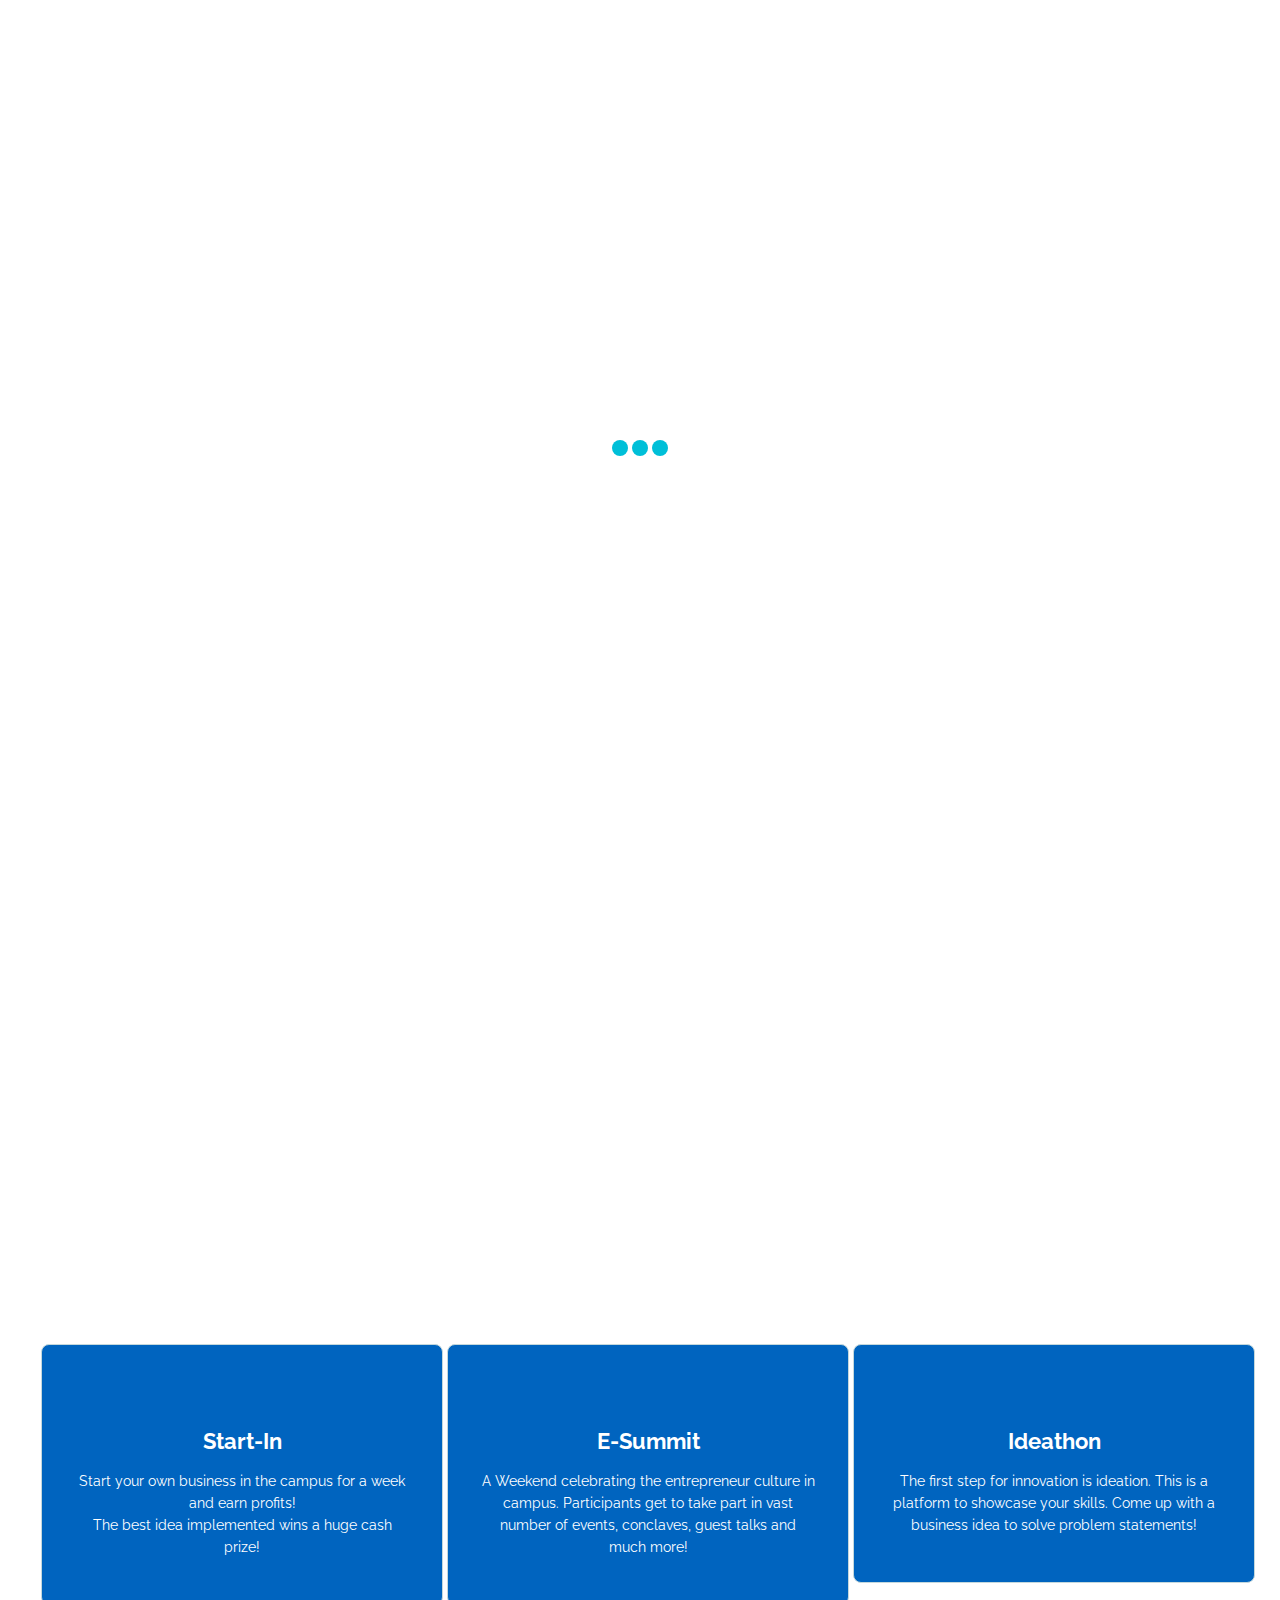
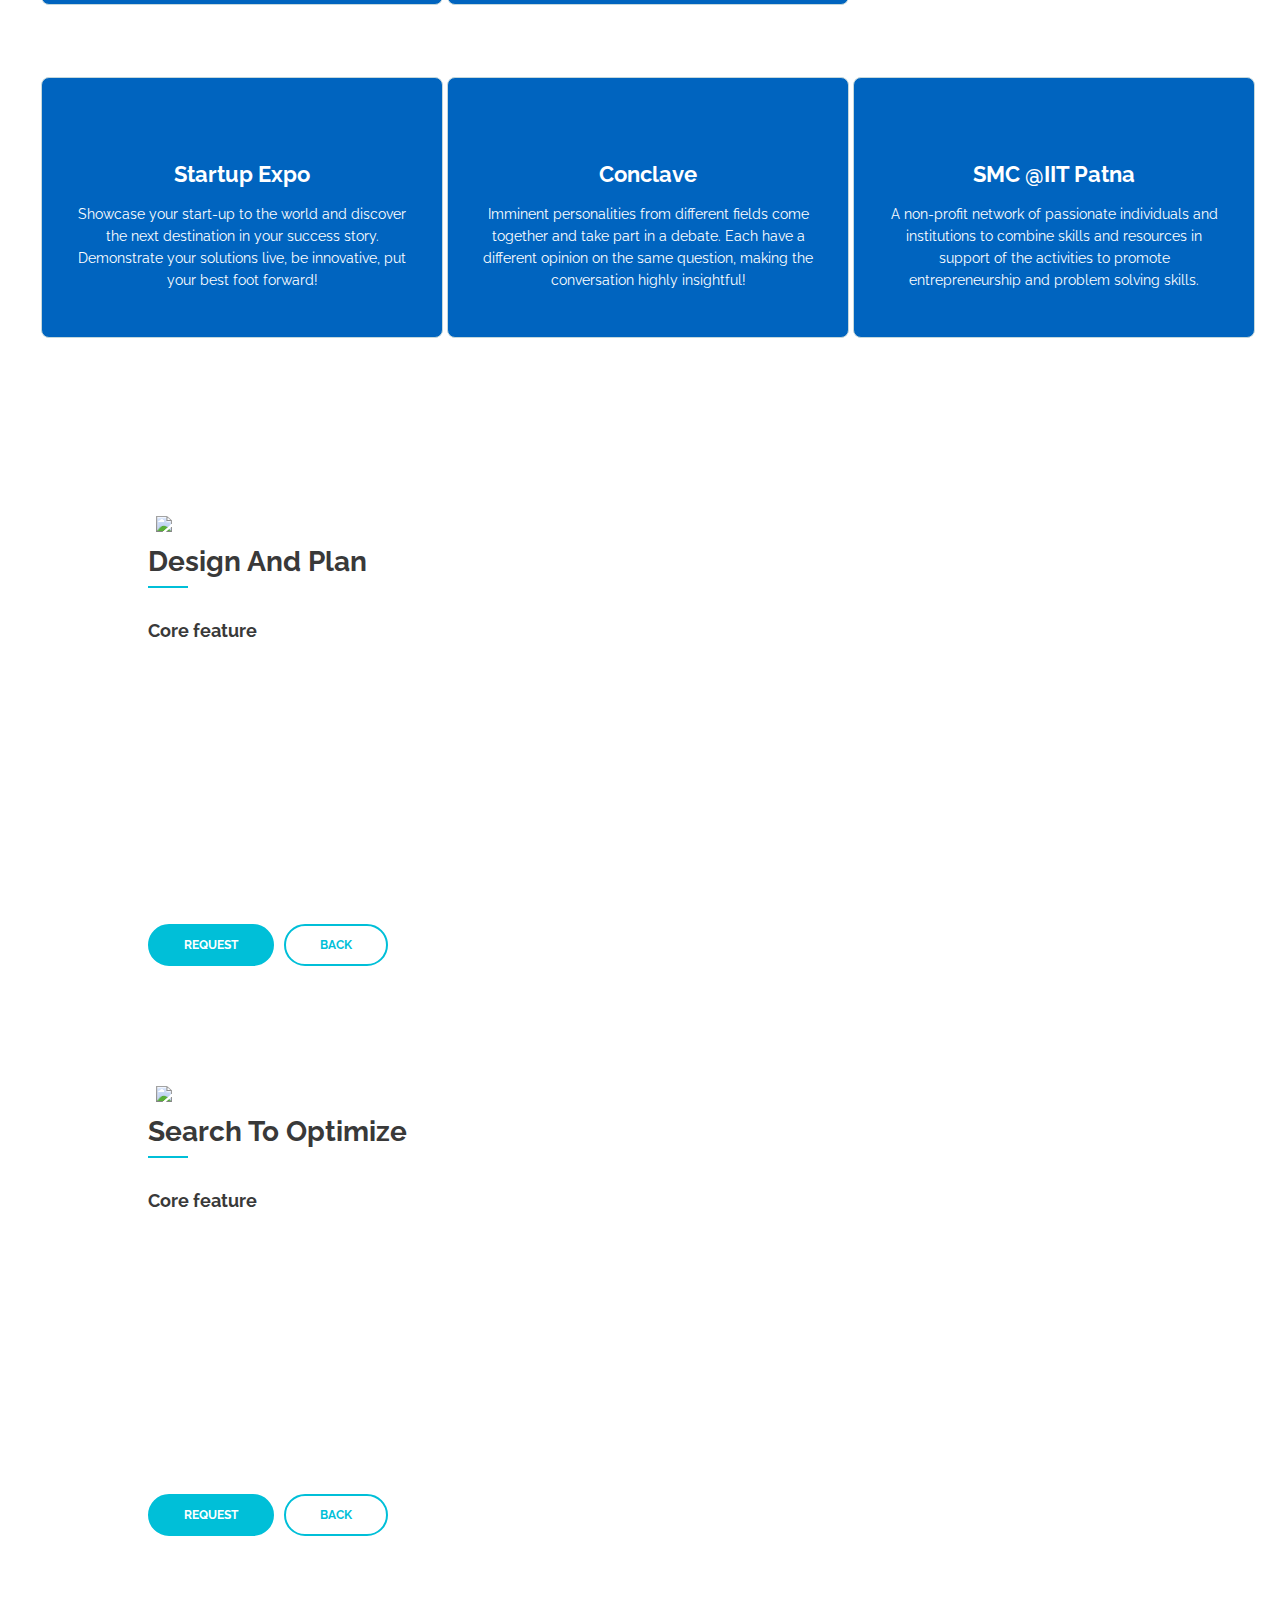
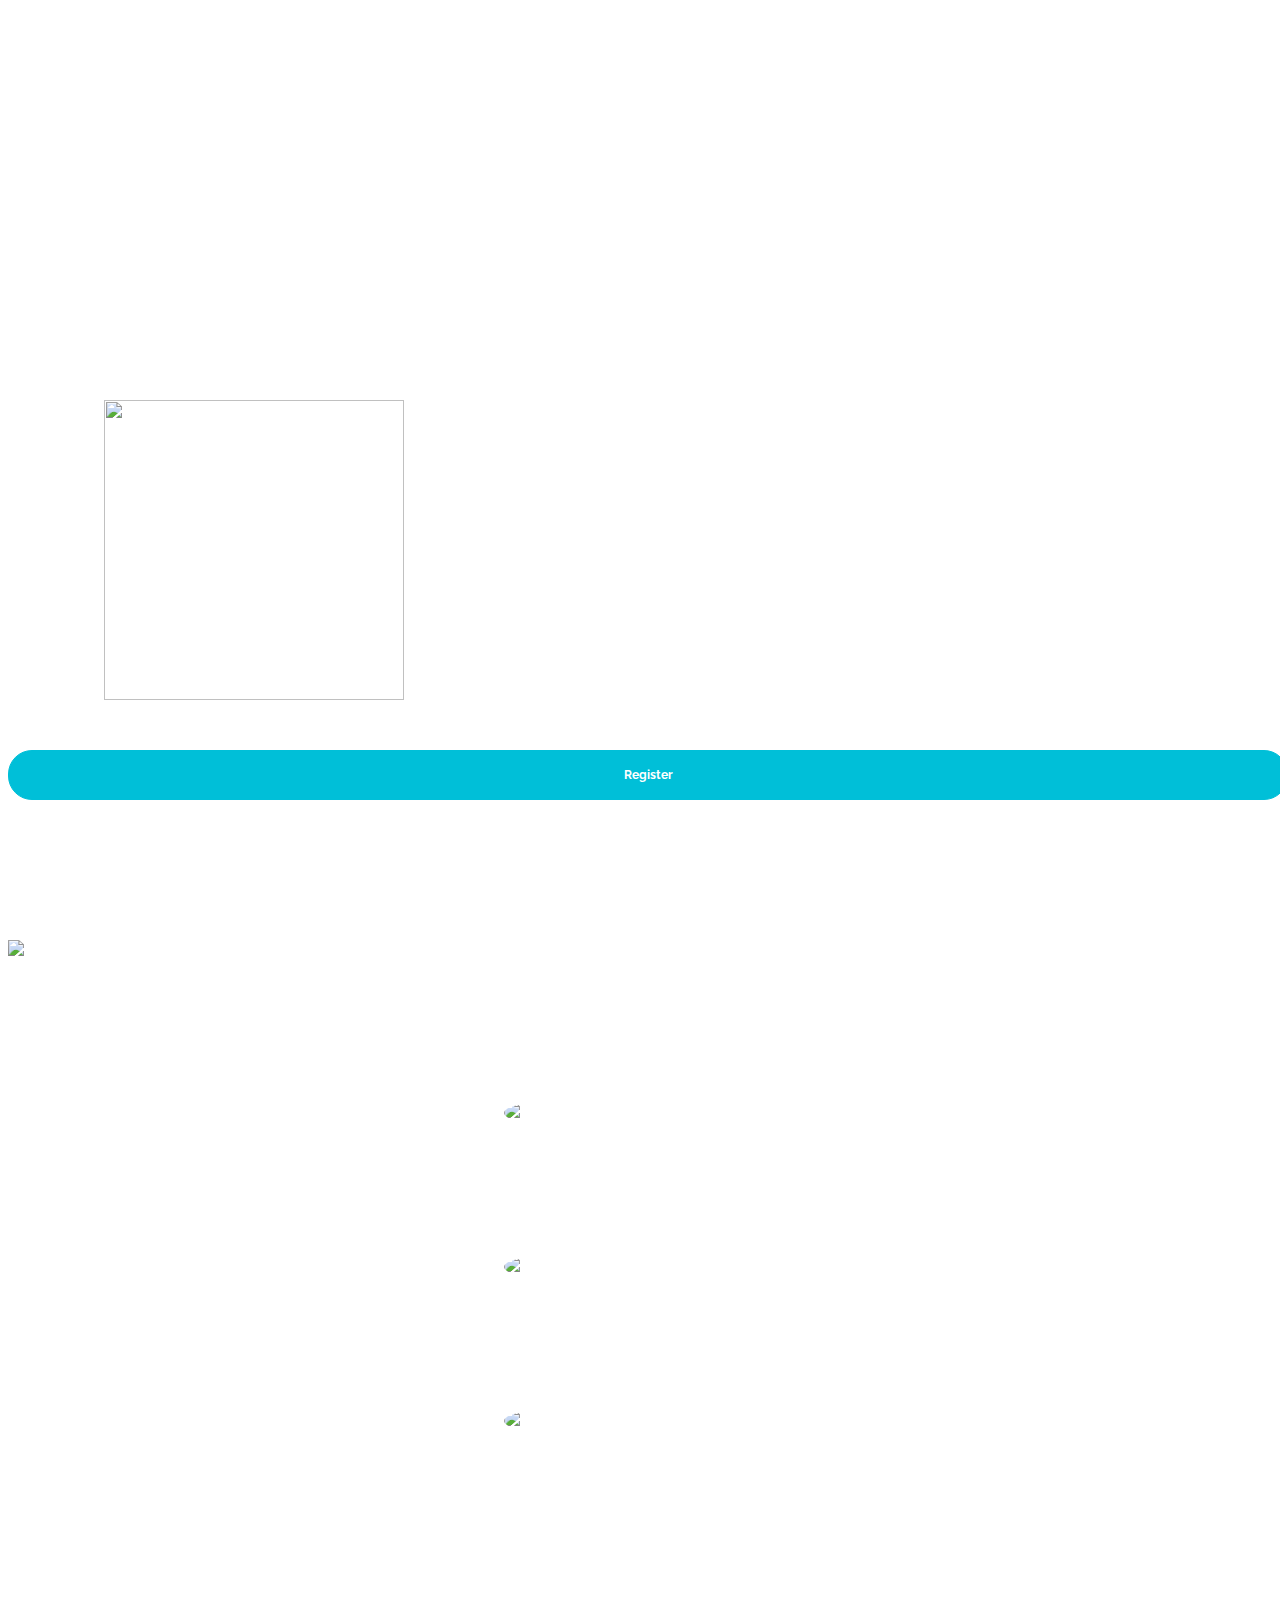
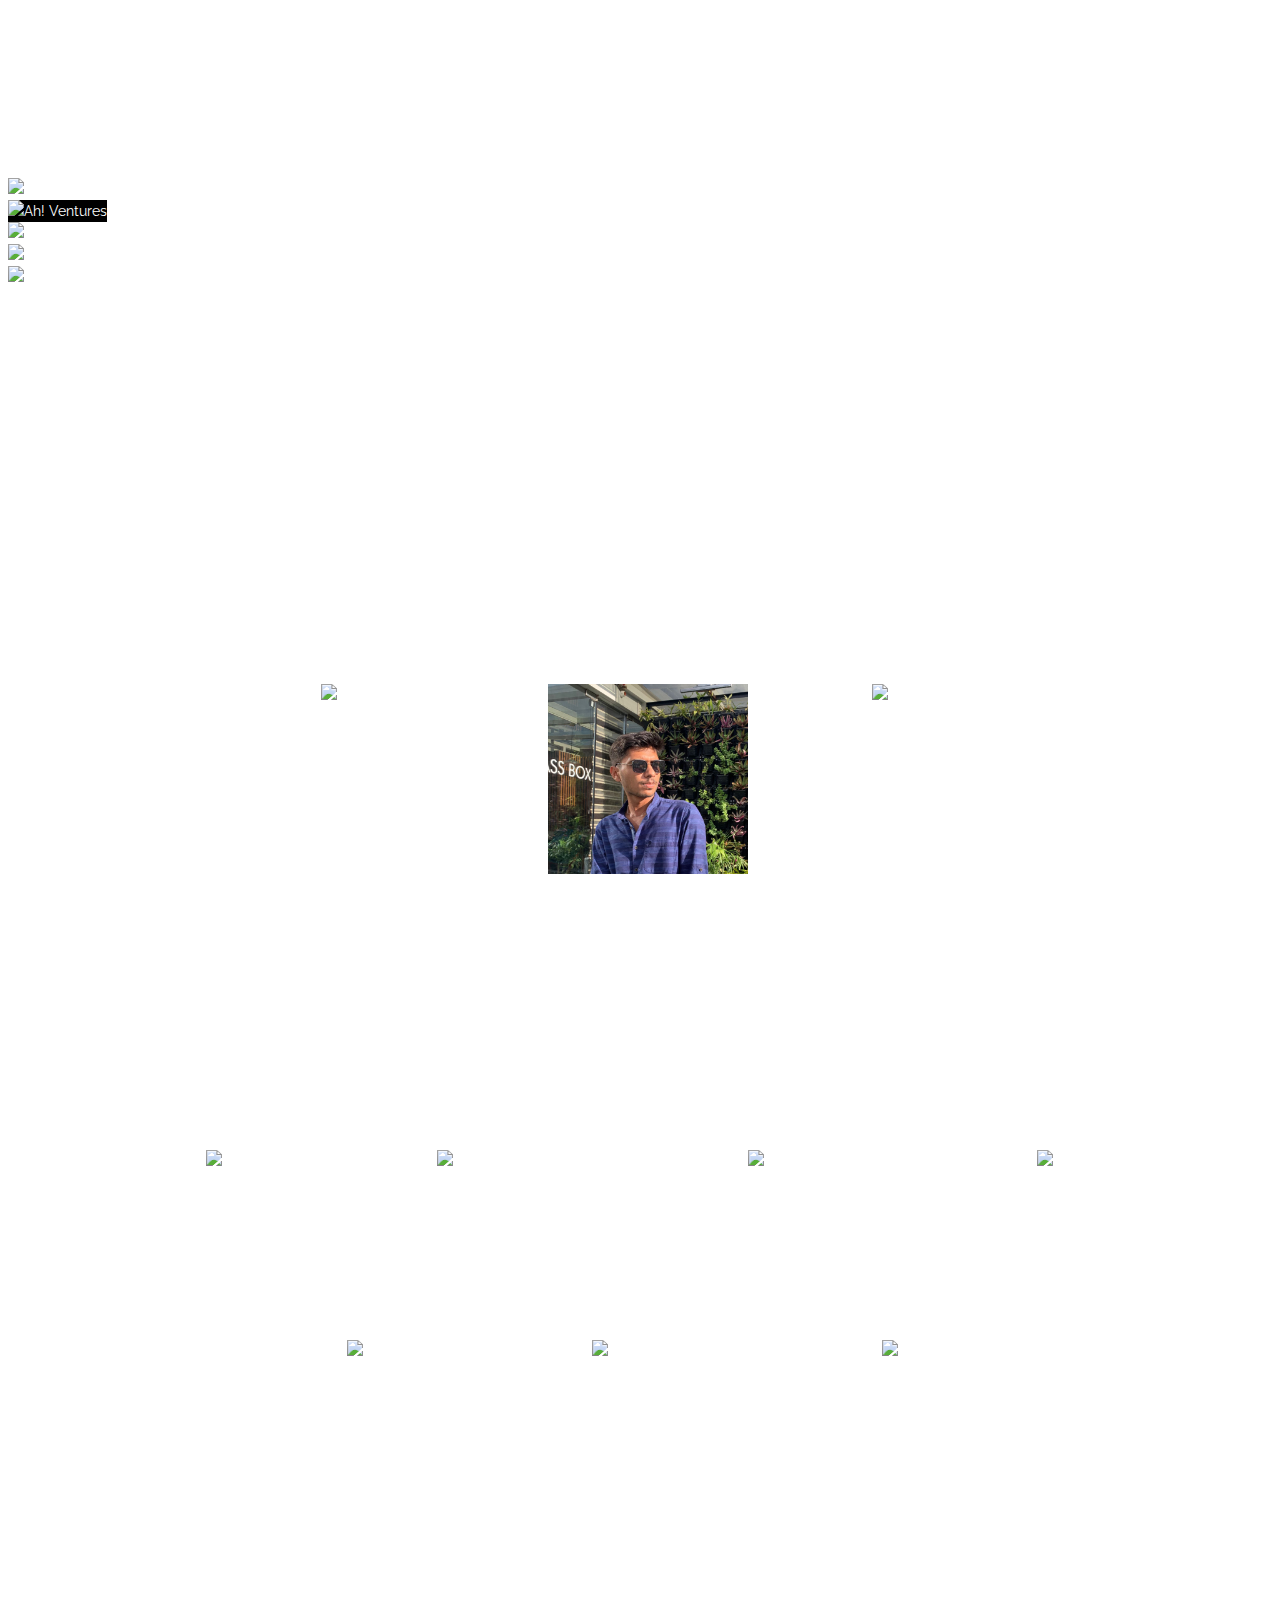
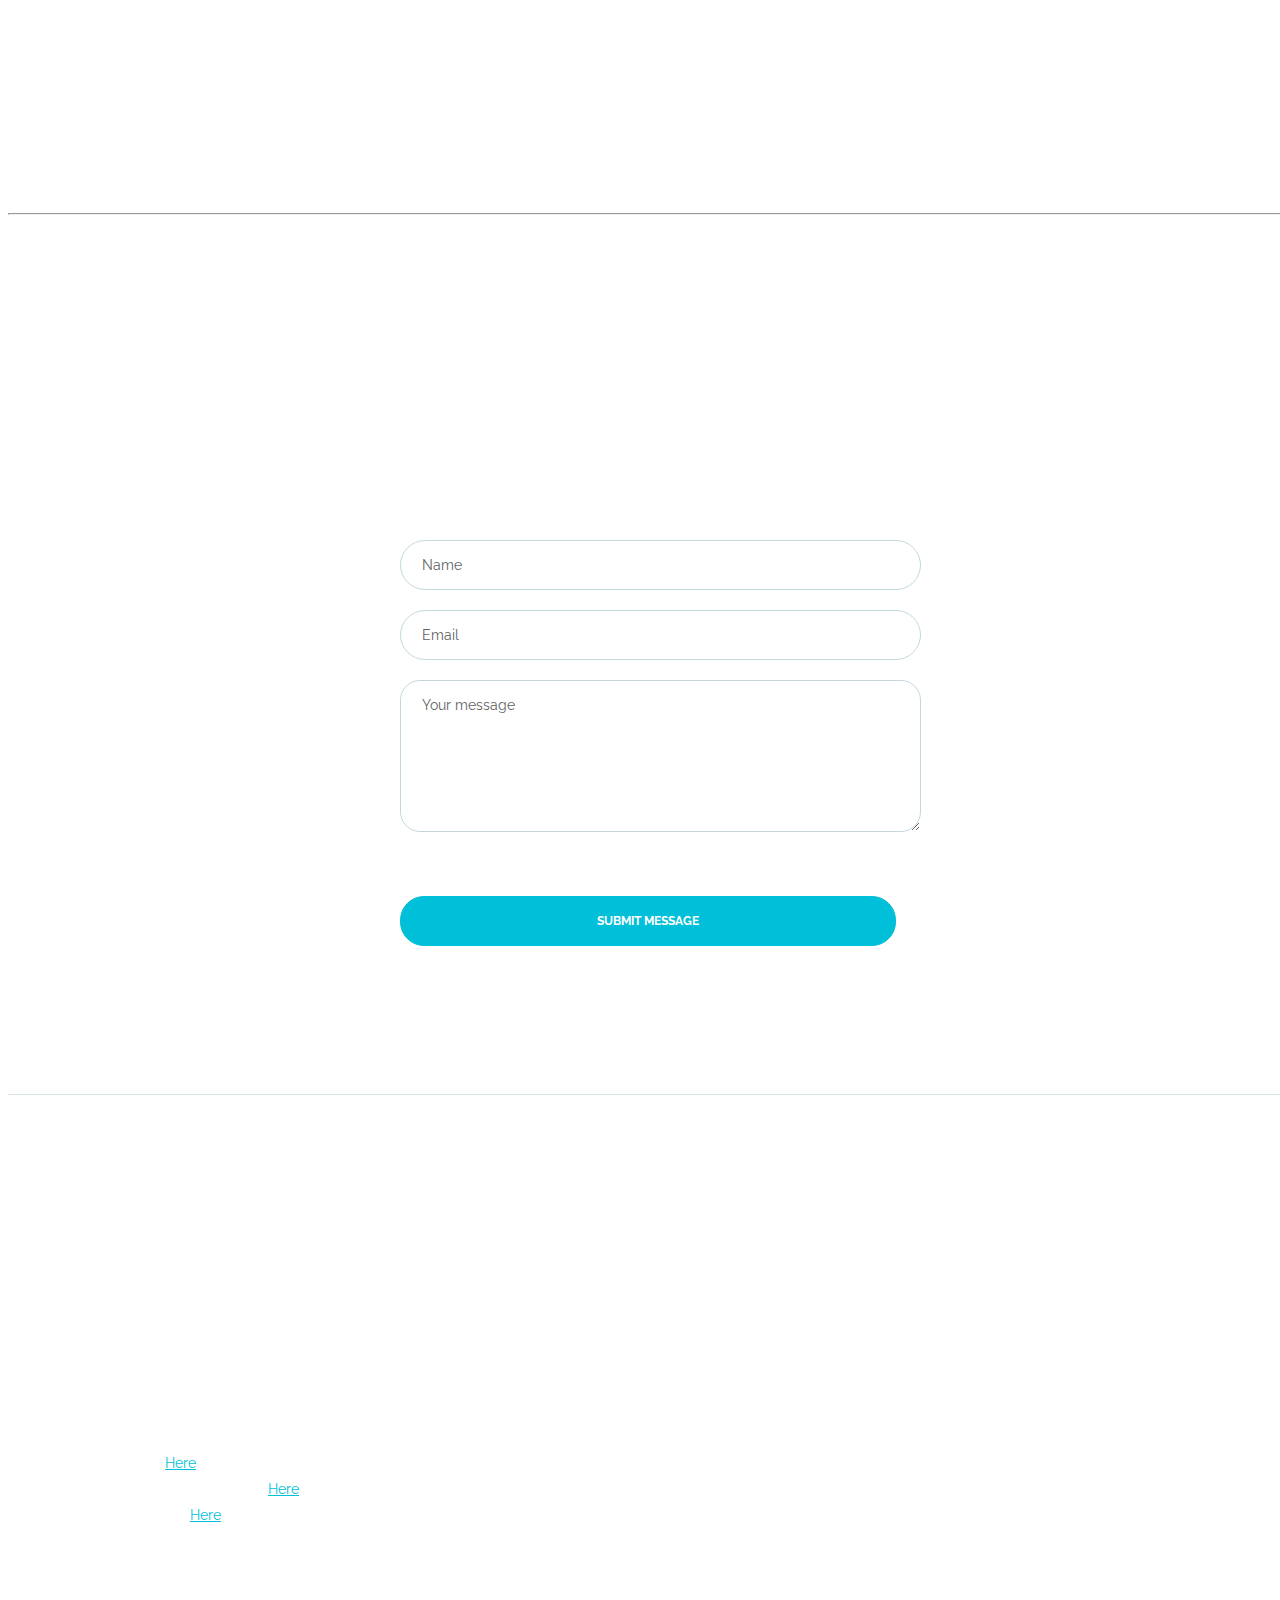
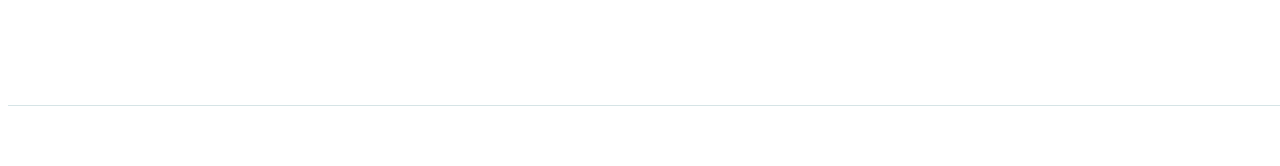
==== index.html @ 507a9446 "updated website" ====
<!DOCTYPE html>
<html lang="en">

    <head>
        <meta charset="utf-8">
        <meta name="viewport" content="width=device-width, initial-scale=1, shrink-to-fit=no">

        <!-- SEO Meta Tags -->
        <meta name="description"
            content="E-Cell organises a variety of events throughout the year to promote entrepreneurial activities in and around the campus. We conduct various lectures and workshops focused at budding entrepreneurs.">
        <meta name="author" content="E-Cell | IIT Patna">

        <!-- OG Meta Tags to improve the way the post looks when you share the page on LinkedIn, Facebook, Google+ -->
        <meta property="og:site_name" content="" />
        <!-- website name -->
        <meta property="og:site" content="" />
        <!-- website link -->
        <meta property="og:title" content="" />
        <!-- title shown in the actual shared post -->
        <meta property="og:description" content="" />
        <!-- description shown in the actual shared post -->
        <meta property="og:image" content="" />
        <!-- image link, make sure it's jpg -->
        <meta property="og:url" content="" />
        <!-- where do you want your post to link to -->
        <meta property="og:type" content="article" />

        <!-- Website Title -->
        <title>E-Cell | IITP</title>

        <!-- Styles -->
        <link href="https://fonts.googleapis.com/css?family=Raleway:400,400i,600,700,700i&amp;subset=latin-ext"
            rel="stylesheet">
        <link href="css/bootstrap.css" rel="stylesheet">
        <link href="css/fontawesome-all.css" rel="stylesheet">
        <link href="css/swiper.css" rel="stylesheet">
        <link href="css/magnific-popup.css" rel="stylesheet">
        <link href="css/styles.css" rel="stylesheet">
        <link href="css/custom.css" rel="stylesheet">

        <!-- Favicon  -->
        <link rel="icon" href="images/e_cell_logo.jpg">
    </head>

    <body data-spy="scroll" data-target=".fixed-top">

        <!-- Preloader -->
        <div class="spinner-wrapper">
            <div class="spinner">
                <div class="bounce1"></div>
                <div class="bounce2"></div>
                <div class="bounce3"></div>
            </div>
        </div>
        <!-- end of preloader -->


        <!-- Navigation -->
        <nav class="navbar navbar-expand-lg navbar-dark navbar-custom fixed-top">
            <!-- Text Logo - Use this if you don't have a graphic logo -->
            <!-- <a class="navbar-brand logo-text page-scroll" href="index.html">E-Cell, IITP</a> -->
            <!-- Image Logo -->
            <a class="navbar-brand logo-image" href="index.html"><img src="images/logo.jpg" alt="alternative"></a>
            <!-- <h3><b>E-Cell</b></h3> -->
            <!-- Mobile Menu Toggle Button -->
            <button class="navbar-toggler" type="button" data-toggle="collapse" data-target="#navbarsExampleDefault"
                aria-controls="navbarsExampleDefault" aria-expanded="false" aria-label="Toggle navigation">
                <span class="navbar-toggler-awesome fas fa-bars" style="font-size:20px"></span>
                <span class="navbar-toggler-awesome fas fa-times"></span>
            </button>
            <!-- end of mobile menu toggle button -->

            <div class="collapse navbar-collapse" id="navbarsExampleDefault">
                <ul class="navbar-nav ml-auto">
                    <li class="nav-item">
                        <a class="nav-link page-scroll" href="#header">Home <span class="sr-only">(current)</span></a>
                    </li>
                    <li class="nav-item">
                        <a class="nav-link page-scroll" href="#services">Our Initiatives</a>
                    </li>
                    <li class="nav-item">
                        <a class="nav-link page-scroll" href="campusambassador.html">CA</a>
                    </li>
                    
                    <li class="nav-item">
                        <a class="nav-link page-scroll" href="esummit.html">E-Summit</a>
                    </li>


                   
                    <li class="nav-item">
                        <a class="nav-link page-scroll" href="#contact">Contact</a>
                    </li>
                </ul>
                <span class="nav-item social-icons">
                    <span class="fa-stack">
                        <a href="https://www.facebook.com/ecelliitp/">
                            <i class="fas fa-circle fa-stack-2x facebook"></i>
                            <i class="fab fa-facebook-f fa-stack-1x"></i>
                        </a>
                    </span>
                    <span class="fa-stack">
                        <a href="https://twitter.com/ecelliitp/">
                            <i class="fas fa-circle fa-stack-2x twitter"></i>
                            <i class="fab fa-twitter fa-stack-1x"></i>
                        </a>
                    </span>
                    <span class="fa-stack">
                        <a href="https://www.instagram.com/ecell_iitpatna/">
                            <i class="fas fa-circle fa-stack-2x"></i>
                            <i class="fab fa-instagram fa-stack-1x"></i>
                        </a>
                    </span>
                </span>
            </div>
        </nav>
        <!-- end of navbar -->
        <!-- end of navigation -->


        <!-- Header -->
        <header id="header" class="header">
            <div class="header-content">
                <div class="container">
                    <div class="row">
                        <div class="col-lg-6">
                            <div class="text-container">
                                <h1><span class="turquoise">Building</span> <br />Future Leaders<br/>and Innovators</h1>
                                <p>We believe in the power of innovation to solve problems and create new opportunities.</p>
                               
                            </div>
                            <!-- end of text-container -->
                        </div>
                        <!-- end of col -->
                        <div class="col-lg-6">
                            <div class="image-container">
                                <img class="img-fluid" src="images/Group 66.png" alt="alternative">
                            </div>
                            <!-- end of image-container -->
                        </div>
                        <!-- end of col -->
                    </div>
                    <!-- end of row -->
                </div>
                <!-- end of container -->
            </div>
            <!-- end of header-content -->
        </header>
        <!-- end of header -->
        <!-- end of header -->

        <br />
        <!-- Customers -->
        <div class="slider-1">
            <div class="container">
                <div class="row">
                    <div class="col-lg-12">
                        <h2>About</h2>

                        <!-- Image Slider -->
                        <div class="slider-container">
                            <b>"Instead of freaking about the constraints, embrace them. Let them guide you. Constraints
                                drive innovation and force focus."</b>
                            <br /> Inspired by these words, we at IIT Patna took an initiative to create the creators
                            through our cell.
                            <br /> E-Cell organises a variety of events throughout the year to promote entrepreneurial
                            activities in and around the campus. E-Cell conducts various lectures and workshops focused
                            at budding entrepreneurs.
                            <!-- end of swiper container -->
                        </div>
                        <!-- end of slider-container -->
                        <!-- end of image slider -->

                    </div>
                    <!-- end of col -->
                </div>
                <!-- end of row -->
            </div>
            <!-- end of container -->
        </div>
        <!-- end of slider-1 -->
        <!-- end of customers -->


        <!-- Services -->
        <div id="services" class="cards-1">
            <div class="container">
                <div class="row">
                    <div class="col-lg-12">
                        <h2>Our Initiatives</h2>
                        <p></p>
                    </div>
                    <!-- end of col -->
                </div>
                <!-- end of row -->
                <div class="row">
                    

                        <!-- Card -->
                        <div class="card">

                            <h4 class="card-title">Start-In</h4>
                            <p>Start your own business in the campus for a week and earn profits! <br /> The best idea
                                implemented wins a huge cash prize!</p>

                        </div>
                        <!-- end of card -->

                        <!-- Card -->
                       
                            <div class="card">

                                <h4 class="card-title">E-Summit</h4>
                                <p>A Weekend celebrating the entrepreneur culture in campus. Participants get to take
                                    part
                                    in vast number of events, conclaves, guest talks and much more!</p>

                            </div>
                       

                        <!-- end of card -->

                        <!-- Card -->
                        <div class="card">

                            <h4 class="card-title">Ideathon</h4>
                            <p>The first step for innovation is ideation. This is a platform to showcase your skills.
                                Come up with a business idea to solve problem statements!</p>

                        </div>

                        <!-- end of card -->

                    
                    <!-- end of col -->
                   

                        <!-- Card -->
                        <div class="card">

                            <h4 class="card-title">Startup Expo</h4>
                            <p>Showcase your start-up to the world and discover the next destination in your success
                                story. Demonstrate your solutions live, be innovative, put your best foot forward!</p>

                        </div>
                        <!-- end of card -->

                        <!-- Card -->
                        <div class="card">

                            <h4 class="card-title">Conclave</h4>
                            <p>Imminent personalities from different fields come together and take part in a debate.
                                Each have a different opinion on the same question, making the conversation highly
                                insightful!</p>

                        </div>
                        <!-- end of card -->

                        <!-- Card -->
                        <div class="card">

                            <h4 class="card-title">SMC @IIT Patna</h4>
                            <p>A non-profit network of passionate individuals and institutions to combine skills and
                                resources in support of the activities to promote entrepreneurship and problem solving
                                skills.</p>

                        </div>

                        <!-- end of card -->

                    
                </div>
                <!-- end of row -->
            </div>
            <!-- end of container -->
        </div>
        <!-- end of cards-1 -->
        <!-- end of services -->


        <!-- Details 1 -->
        <!-- <div class="basic-1">
            <div class="container">
                <div class="row">
                    <div class="col-lg-6">
                        <div class="text-container">
                            <h2>Do the impossible!</h2>
                            <p>Entrepreneurship cell, IIT Patna is the organisation run by students and has been
                                established with the objective of creating, manifesting, and guiding the entrepreneurial
                                spirit in the student community and to encourage them to
                                be successful entrepreneurs.</p>
                          
                        </div>
                        
                    </div>
                    
                    <div class="col-lg-6">
                        <div class="image-container">
                            <img class="img-fluid" src="images/details-1-office-worker.svg" alt="alternative">
                        </div>
                       
                    </div>
                    
                </div>
               
            </div>
           
        </div> -->
        <!-- end of basic-1 -->
        <!-- end of details 1 -->


        <!-- Details 2 -->
        <!-- <div class="basic-2">
            <div class="container">
                <div class="row">
                    <div class="col-lg-6">
                        <div class="image-container">
                            <img class="img-fluid" src="images/details-2-office-team-work.svg" alt="alternative">
                        </div>
                        
                    </div>
                   
                    <div class="col-lg-6">
                        <div class="text-container">
                            <h2>Work flow in E-Cell</h2>
                            <ul class="list-unstyled li-space-lg">
                                <li class="media">
                                    <i class="fas fa-check"></i>
                                    <div class="media-body">We shall strive to educate ourselves about the nuances
                                        involved in entrepreneurship and business in order to prepare ourselves for
                                        undertaking the journey from the genesis of an idea to its successful business
                                        implementation.</div>
                                </li>
                                <li class="media">
                                    <i class="fas fa-check"></i>
                                    <div class="media-body">We shall work to create an environment that would allow us
                                        to learn from each other and from the experiences of people who have undertaken
                                        this journey in the past.</div>
                                </li>
                                <li class="media">
                                    <i class="fas fa-check"></i>
                                    <div class="media-body">To the end we conduct several events and workshops both for
                                        students of and beyond our college for the purpose of cultivating entrepreneur
                                        spirit.</div>
                                </li>
                            </ul>
                            
                        </div>
                       
                    </div>
                   
                </div>
                
            </div>
            
        </div> -->
        <!-- end of basic-2 -->
        <!-- end of details 2 -->

        <!-- Details Lightboxes -->
        <!-- Details Lightbox 1 -->
        <div id="details-lightbox-1" class="lightbox-basic zoom-anim-dialog mfp-hide">
            <div class="container">
                <div class="row">
                    <button title="Close (Esc)" type="button" class="mfp-close x-button">×</button>
                    <div class="col-lg-8">
                        <div class="image-container">
                            <img class="img-fluid" src="images/details-lightbox-1.svg" alt="alternative">
                        </div>
                        <!-- end of image-container -->
                    </div>
                    <!-- end of col -->
                    <div class="col-lg-4">
                        <h3>Design And Plan</h3>
                        <hr>
                        <h5>Core feature</h5>
                        <p>The emailing module basically will speed up your email marketing operations while offering
                            more subscriber control.</p>
                        <p>Do you need to build lists for your email campaigns? It just got easier with E-Cell, IITP.
                        </p>
                        <ul class="list-unstyled li-space-lg">
                            <li class="media">
                                <i class="fas fa-check"></i>
                                <div class="media-body">List building framework</div>
                            </li>
                            <li class="media">
                                <i class="fas fa-check"></i>
                                <div class="media-body">Easy database browsing</div>
                            </li>
                            <li class="media">
                                <i class="fas fa-check"></i>
                                <div class="media-body">User administration</div>
                            </li>
                            <li class="media">
                                <i class="fas fa-check"></i>
                                <div class="media-body">Automate user signup</div>
                            </li>
                            <li class="media">
                                <i class="fas fa-check"></i>
                                <div class="media-body">Quick formatting tools</div>
                            </li>
                            <li class="media">
                                <i class="fas fa-check"></i>
                                <div class="media-body">Fast email checking</div>
                            </li>
                        </ul>
                        <a class="btn-solid-reg mfp-close page-scroll" href="#request">REQUEST</a> <a
                            class="btn-outline-reg mfp-close as-button" href="#screenshots">BACK</a>
                    </div>
                    <!-- end of col -->
                </div>
                <!-- end of row -->
            </div>
            <!-- end of container -->
        </div>
        <!-- end of lightbox-basic -->
        <!-- end of details lightbox 1 -->

        <!-- Details Lightbox 2 -->
        <div id="details-lightbox-2" class="lightbox-basic zoom-anim-dialog mfp-hide">
            <div class="container">
                <div class="row">
                    <button title="Close (Esc)" type="button" class="mfp-close x-button">×</button>
                    <div class="col-lg-8">
                        <div class="image-container">
                            <img class="img-fluid" src="images/details-lightbox-2.svg" alt="alternative">
                        </div>
                        <!-- end of image-container -->
                    </div>
                    <!-- end of col -->
                    <div class="col-lg-4">
                        <h3>Search To Optimize</h3>
                        <hr>
                        <h5>Core feature</h5>
                        <p>The emailing module basically will speed up your email marketing operations while offering
                            more subscriber control.</p>
                        <p>Do you need to build lists for your email campaigns? It just got easier with E-Cell, IITP.
                        </p>
                        <ul class="list-unstyled li-space-lg">
                            <li class="media">
                                <i class="fas fa-check"></i>
                                <div class="media-body">List building framework</div>
                            </li>
                            <li class="media">
                                <i class="fas fa-check"></i>
                                <div class="media-body">Easy database browsing</div>
                            </li>
                            <li class="media">
                                <i class="fas fa-check"></i>
                                <div class="media-body">User administration</div>
                            </li>
                            <li class="media">
                                <i class="fas fa-check"></i>
                                <div class="media-body">Automate user signup</div>
                            </li>
                            <li class="media">
                                <i class="fas fa-check"></i>
                                <div class="media-body">Quick formatting tools</div>
                            </li>
                            <li class="media">
                                <i class="fas fa-check"></i>
                                <div class="media-body">Fast email checking</div>
                            </li>
                        </ul>
                        <a class="btn-solid-reg mfp-close page-scroll" href="#request">REQUEST</a> <a
                            class="btn-outline-reg mfp-close as-button" href="#screenshots">BACK</a>
                    </div>
                    <!-- end of col -->
                </div>
                <!-- end of row -->
            </div>
            <!-- end of container -->
        </div>
        <!-- end of lightbox-basic -->
        <!-- end of details lightbox 2 -->
        <!-- end of details lightboxes -->


        <!-- Pricing -->


        <!-- Request -->
        <div id="request" class="form-1">
            <div class="container">
                <div class="row">
                    <div class="col-lg-8">
                        <div class="text-container">
                            <h2>Campus Ambassador Program</h2>
                            <p>The Campus ambassadors will be the face of the E-Cell, IIT Patna. As an ambassador, you would be the representative of this cell in your college. Campus Ambassador Program is a chance to get involved in various events of E-cell taking place at IIT Patna.</p>
                            <ul class="list">
                                <li>Internship Opportunity</li>
                                <li>Organise event</li>
                                <li>Connect with the World</li>
                                <li>Certificate of Appreciation</li>
                            </ul>
                        </div>
                        <!-- end of text-container -->
                    </div>
                    <!-- end of col -->
                    <div class="col-lg-4">
                        <div class="text-container">
                            <img src="images/Saly-26.png" height="300px" width="300px">
                        </div>
                        <!-- end of text-container -->
                    </div>
                    <!-- end of row -->
                </div>
                <br><br>
                <div class="col-lg-4">
                    
                    <!-- Request Form -->
                    <div class="form-container">
                        <div class="form-group">
                            <a href="campusambassador.html"><button class="form-control-submit-button">Register</button></a>
                        </div>
                        <div class="form-message">
                            <div id="rmsgSubmit" class="h3 text-center hidden"></div>
                        </div>

                        <!-- end of form-container -->
                        <!-- end of request form -->

                    </div>
                    <!-- end of col -->
                </div>
                <!-- end of container -->
            </div>
            <!-- end of form-1 -->
            <!-- end of request -->


            
            <!-- Testimonials -->
            <div class="slider-2">
                <div class="container">
                    <div class="row">
                        <div class="col-lg-6">
                            <div class="image-container">
                                <img class="img-fluid" src="images/testimonials-2-men-talking.svg" alt="alternative">
                            </div>
                            <!-- end of image-container -->
                        </div>
                        <!-- end of col -->
                        <div class="col-lg-6">
                            <h2>Series of Talks</h2>

                            <!-- Card Slider -->
                            <div class="slider-container">
                                <div class="swiper-container card-slider">
                                    <div class="swiper-wrapper">

                                        <!-- Slide -->
                                        <div class="swiper-slide">
                                            <div class="card">
                                                <img class="card-image" src="images/new/1.jpg" alt="alternative">
                                                <div class="card-body">
                                                    <p class="testimonial-text"> The Entrepreneur 101 series covering
                                                        details about the scope of data science in the industry and its
                                                        application in data-driven corporations. The attendees had an
                                                        insightful experience regarding the same.
                                                        We thank OmDeshmukh sir for such an engaging talk.
                                                    </p>
                                                    <p class="testimonial-author">Talk by Om Deshmukh - Founder of
                                                        TildeHat</p>
                                                </div>
                                            </div>
                                        </div>
                                        <!-- end of swiper-slide -->
                                        <!-- end of slide -->

                                        <!-- Slide -->
                                        <div class="swiper-slide">
                                            <div class="card">
                                                <img class="card-image" src="images/new/3.jpg" alt="alternative">
                                                <div class="card-body">
                                                    <p class="testimonial-text">Stock Market is not at all equivalent to
                                                        gambling and that the risks can be greatly minimized if one has
                                                        a proper understanding of the market. Using real-time data, he
                                                        demonstrated how to analyze, understand
                                                        various trends, traps, and opportunities in the market along
                                                        with the potential threats involved like false tips, frauds in
                                                        stock market.
                                                    </p>
                                                    <p class="testimonial-author">Talk by Hardeep Malik - Founder of
                                                        OmniBulls</p>
                                                </div>
                                            </div>
                                        </div>
                                        <!-- end of swiper-slide -->
                                        <!-- end of slide -->

                                        <!-- Slide -->
                                        <div class="swiper-slide">
                                            <div class="card">
                                                <img class="card-image" src="images/new/4.jpg" alt="alternative">
                                                <div class="card-body">
                                                    <p class="testimonial-text">"How to pitch and how can a Startup
                                                        succeed". It was extremely knowledgeable also interactive as
                                                        well. He shared the information about how to grab the investors
                                                        attention and also their mindset which will
                                                        absolutely helpful for increasing investment.</p>
                                                    <p class="testimonial-author">Talk by Amit Mehra - Founding
                                                        Principal, Unicorn India</p>
                                                </div>
                                            </div>
                                        </div>
                                        <!-- end of swiper-slide -->
                                        <!-- end of slide -->

                                    </div>
                                    <!-- end of swiper-wrapper -->

                                    <!-- Add Arrows -->
                                    <div class="swiper-button-next"></div>
                                    <div class="swiper-button-prev"></div>
                                    <!-- end of add arrows -->

                                </div>
                                <!-- end of swiper-container -->
                            </div>
                            <!-- end of slider-container -->
                            <!-- end of card slider -->

                        </div>
                        <!-- end of col -->
                    </div>
                    <!-- end of row -->
                </div>
                <!-- end of container -->
            </div>
            <!-- end of slider-2 -->
            <!-- end of testimonials -->

            <div>
                <div class="container">
                    <div class="row">
                        <div class="col-lg-12">
                            <h2 class="text-center">Past Collaborations</h2>
                        </div>
                    </div>
                    <div class="row justify-content-center">
                        <div class="col-lg-2 col-md-6 collab-wrapper">
                            <img class="img-fluid collab" src="images/Collaborations/ah_png.png" alt="Ah! Ventures">
                        </div>
                        <div class="col-lg-2 col-md-6 collab-wrapper">
                            <img style="background-color: black;" class="img-fluid collab"
                                src="images/Collaborations/fist_png.png" alt="Ah! Ventures">
                        </div>
                        <div class="col-lg-2 col-md-6 collab-wrapper">
                            <img class="img-fluid collab" src="images/Collaborations/karekeba-logo-sticky.png"
                                alt="Ah! Ventures">
                        </div>
                        <div class="col-lg-2 col-md-6 collab-wrapper">
                            <img class="img-fluid collab" src="images/Collaborations/kindlelogo.png" alt="Ah! Ventures">
                        </div>
                        <div class="col-lg-2 col-md-6 collab-wrapper">
                            <img class="img-fluid collab" src="images/Collaborations/Whizzcorps_Png.png"
                                alt="Ah! Ventures">
                        </div>
                    </div>
                    <br>
                </div>
            </div>

            <!-- About -->
            <div id="about" class="basic-4">
                <div class="container">
                    <div class="row">
                        <div class="col-lg-12">
                            <h2>About The Team</h2>
                            <p class="p-heading p-large">Meet our new core team!</p>
                            <p class="p-heading p-large">Advisory</p>
                            
                        </div>
                        <!-- end of col -->
                    </div>
                    <!-- end of row -->
                    <div class="row">
                        <div class="col-lg-12">

                            <!-- Team Member -->
                            <div class="team-member">
                                <div class="image-wrapper">
                                    <img class="img-fluid" src="images/Team23-24/Yash Gautam.jpg" alt="Yash Gautam"
                                        height="200" width="200">
                                </div>
                                <!-- end of image-wrapper -->
                                <p class="p-large"><strong>Yash Gautam</strong></p>
                                <p class="job-title">Advisory</p>
                                <span class="social-icons">
                                    <span class="fa-stack">
                                        <a href="https://www.linkedin.com/in/yash9274gautam" target="blank">
                                            <i class="fas fa-circle fa-stack-2x facebook"></i>
                                            <i class="fab fa-linkedin-in fa-stack-1x"></i>
                                        </a>
                                    </span>

                                </span>
                                <!-- end of social-icons -->
                            </div>
                            <!-- end of team-member -->
                            <!-- end of team member -->

                            <!-- Team Member -->
                            <div class="team-member">
                                <div class="image-wrapper">
                                    <img class="img-fluid" src="images/Team23-24/Rohan Chaudhary.jpg" alt="Rohan Chaudhary" height="200" width="200">
                                </div>
                                <!-- end of image wrapper -->
                                <p class="p-large"><strong>Rohan Chaudhary</strong></p>
                                <p class="job-title">Advisory</p>
                                <span class="social-icons">
                                    <span class="fa-stack">
                                        <a href="https://www.linkedin.com/in/rohan-choudhary-iit-patna"
                                            target="blank">
                                            <i class="fas fa-circle fa-stack-2x facebook"></i>
                                            <i class="fab fa-linkedin-in fa-stack-1x"></i>
                                        </a>
                                    </span>

                                </span>
                                <!-- end of social-icons -->
                            </div>
                            <!-- end of team-member -->
                            <!-- end of team member -->

                            <!-- Team Member -->
                            <div class="team-member">
                                <div class="image-wrapper">
                                    <img class="img-fluid" src="images/Team23-24/Ruchir Mohan.jpg" alt="Ruchir Mohan" height="200" width="200">
                                </div>
                                <!-- end of image wrapper -->
                                <p class="p-large"><strong>Ruchir Mohan</strong></p>
                                <p class="job-title">Advisory</p>
                                <span class="social-icons">
                                    <span class="fa-stack">
                                        <a href="https://www.linkedin.com/in/ruchir-mohan-deoraj-8216ab222" target="blank">
                                            <i class="fas fa-circle fa-stack-2x facebook"></i>
                                            <i class="fab fa-linkedin-in fa-stack-1x"></i>
                                        </a>
                                    </span>

                                </span>
                                <!-- end of social-icons -->
                            </div>
                            <!-- end of team-member -->
                            
                        </div>
                        <!--end of col-->
                        
                     </div>
                    <!--end of row-->
                            <p class="p-heading p-large">Coordinators</p>
                            
                    
                            <!-- Team Member -->
                            <div class="team-member">
                                <div class="image-wrapper">
                                    <img class="img-fluid" src="images/Team23-24/Ayush.jpg" alt="Ayush">
                                </div>
                                <!-- end of image wrapper -->
                                <p class="p-large"><strong>Ayush</strong></p>
                                <p class="job-title">Sponsorship</p>
                                <span class="social-icons">
                                    <span class="fa-stack">
                                        <a href="https://www.linkedin.com/in/ayush-singh-585434221/"
                                            target="blank">
                                            <i class="fas fa-circle fa-stack-2x facebook"></i>
                                            <i class="fab fa-linkedin-in fa-stack-1x"></i>
                                        </a>
                                    </span>

                                </span>
                                <!-- end of social-icons -->
                            </div>
                            <!-- end of team-member -->
                            <!-- end of team member -->

                            <!-- Team Member -->
                            <div class="team-member">
                                <div class="image-wrapper">
                                    <img class="img-fluid" src="images/Team23-24/Hariomkant_sharma.jpg" alt="Hariomkant Sharma">
                                </div>
                                <!-- end of image-wrapper -->
                                <p class="p-large"><strong>Hariomkant Sharma</strong></p>
                                <p class="job-title">Media and Public Relations</p>
                                <span class="social-icons">
                                    <span class="fa-stack">
                                        <a href="https://www.linkedin.com/in/hariomkant-sharma-934577240"
                                            target="blank">
                                            <i class="fas fa-circle fa-stack-2x facebook"></i>
                                            <i class="fab fa-linkedin-in fa-stack-1x"></i>
                                        </a>
                                    </span>

                                </span>
                                <!-- end of social-icons -->
                            </div>
                            <!-- end of team-member -->
                            <!-- end of team member -->

                            <!-- Team Member -->
                            <div class="team-member">
                                <div class="image-wrapper">
                                    <img class="img-fluid" src="images/Team23-24/Chitraksh.jpg" alt="Chitraksh">
                                </div>
                                <!-- end of image wrapper -->
                                <p class="p-large"><strong>Chitraksh</strong></p>
                                <p class="job-title">Media and Public Relations</p>
                                <span class="social-icons">
                                    <span class="fa-stack">      
                                            <i class="fas fa-circle fa-stack-2x facebook"></i>
                                            <i class="fab fa-linkedin-in fa-stack-1x"></i>
                                        </a>
                                    </span>

                                </span>
                                <!-- end of social-icons -->
                            </div>
                            <!-- end of team-member -->
                            <!-- end of team member -->

                            <!-- Team Member -->
                            <div class="team-member">
                                <div class="image-wrapper">
                                    <img class="img-fluid" src="images/Team23-24/Anjali.jpg" alt="Anjali">
                                </div>
                                <!-- end of image wrapper -->
                                <p class="p-large"><strong>Anjali</strong></p>
                                <p class="job-title">Creatives and Designs</p>
                                <span class="social-icons">
                                    <span class="fa-stack">
                                        <a href="https://www.linkedin.com/in/anjali-kumari-48107b230"
                                            target="blank">
                                            <i class="fas fa-circle fa-stack-2x facebook"></i>
                                            <i class="fab fa-linkedin-in fa-stack-1x"></i>
                                        </a>
                                    </span>

                                </span>
                                <!-- end of social-icons -->
                            </div>
                            <!-- end of team-member -->
                            <!-- end of team member -->

                            <!-- Team Member -->
                            <div class="team-member">
                                <div class="image-wrapper">
                                    <img class="img-fluid" src="images/Team23-24/Ritvik.jpg" alt="Ritvik"
                                        >
                                </div>
                                <!-- end of image wrapper -->
                                <p class="p-large"><strong>Ritvik</strong></p>
                                <p class="job-title">Event Management</p>
                                <span class="social-icons">
                                    <span class="fa-stack">
                                        <a href="https://www.linkedin.com/in/venkata-sai-ritvik-kadiri-178a5022a"
                                            target="blank">
                                            <i class="fas fa-circle fa-stack-2x facebook"></i>
                                            <i class="fab fa-linkedin-in fa-stack-1x"></i>
                                        </a>
                                    </span>

                                </span>
                                <!-- end of social-icons -->
                            </div>
                            <!-- end of team-member -->
                            <!-- end of team member -->

                            <!-- Team Member -->
                            <div class="team-member">
                                <div class="image-wrapper">
                                    <img class="img-fluid" src="images/Team23-24/Rajat_Chandna.jpg" alt="Rajat Chandna">
                                </div>
                                <!-- end of image-wrapper -->
                                <p class="p-large"><strong>Rajat Chandna</strong></p>
                                <p class="job-title">Event Management</p>
                                <span class="social-icons">
                                    <span class="fa-stack">
                                        <a href="https://www.linkedin.com/in/rajat-chandna-5770b1225" target="blank">
                                            <i class="fas fa-circle fa-stack-2x facebook"></i>
                                            <i class="fab fa-linkedin-in fa-stack-1x"></i>
                                        </a>
                                    </span>

                                </span>
                                <!-- end of social-icons -->
                            </div>
                            <!-- end of team-member -->

                            <!-- Team Member -->
                            <div class="team-member">
                                <div class="image-wrapper">
                                    <img class="img-fluid" src="images/Team23-24/salochana.jpg" alt="Salochana">
                                </div>
                                <!-- end of image-wrapper -->
                                <p class="p-large"><strong>Salochana</strong></p>
<<<<<<< HEAD
                                <p class="job-title">Stratup Relations</p>  
=======
                                <p class="job-title">Startup Relations</p>
>>>>>>> fcefe46748ffee5c41526dc4e364a9fcb361b787
                                <span class="social-icons">
                                    <span class="fa-stack">
                                        <a href="https://www.linkedin.com/in/salochana-82342b230" target="blank">
                                            <i class="fas fa-circle fa-stack-2x facebook"></i>
                                            <i class="fab fa-linkedin-in fa-stack-1x"></i>
                                        </a>
                                    </span>

                                </span>
                                <!-- end of social-icons -->
                            </div>
                            <!-- end of team-member -->
                        </div>
                        <!-- end of col -->
                    </div>
                    <!-- end of row -->
                </div>
                <!-- end of container -->
            </div>
            <!-- end of basic-4 -->
            <!-- end of about -->
            <hr />

            <!-- Contact -->
            <div id="contact" class="form-2">
                <div class="container">
                    <div class="row">
                        <div class="col-lg-12">
                            <h2>Contact Information</h2>
                            <ul class="list-unstyled li-space-lg">
                                <li class="address">Don't hesitate to give us a call or send us a contact form message
                                </li>
                                <li><i class="fas fa-map-marker-alt"></i>Indian Institute of Technology Patna, Bihta,
                                    Bihar 801103</li>

                            </ul>
                        </div>
                        <!-- end of col -->
                    </div>
                    <!-- end of row -->
                    <div class="row">
                        <!-- end of col -->


                        <!-- Contact Form -->
                        <form id="contactForm" action="message.php" method="post" role="form" data-toggle="validator"
                            data-focus="false">
                            <div class="form-group">
                                <input type="text" class="form-control-input" name="name" id="name" required>
                                <label class="label-control" for="name">Name</label>
                                <div class="help-block with-errors"></div>
                            </div>
                            <div class="form-group">
                                <input type="email" class="form-control-input" name="email" id="email" required>
                                <label class="label-control" for="email">Email</label>
                                <div class="help-block with-errors"></div>
                            </div>
                            <div class="form-group">
                                <textarea class="form-control-textarea" name="message" id="message" required></textarea>
                                <label class="label-control" for="message">Your message</label>
                                <div class="help-block with-errors"></div>
                            </div>
                            It may take some time to revert back. You can directly mail us instead!
                            <div class="form-group">
                                <br />
                                <button type="submit" class="form-control-submit-button">SUBMIT MESSAGE</button>
                            </div>
                            <div class="form-message">
                                <div id="cmsgSubmit" class="h3 text-center hidden"></div>
                            </div>
                        </form>
                        <!-- end of contact form -->

                        <!-- end of col -->
                    </div>
                    <!-- end of row -->
                </div>
                <!-- end of container -->
            </div>
            <!-- end of form-2 -->
            <!-- end of contact -->
            <div class="copyright">
                <div class="container">
                    <div class="row">
                        <div class="col-lg-12">
                            <p class="p-small">"E-CELL is not just a student body ; It's a medium responsible for diffusing the spirit of Entrepreneurship in the veins of every individual......"</p>
                        </div>
                        <!-- end of col -->
                    </div>
                    <!-- enf of row -->
                </div>
                <!-- end of container -->
            </div>


            <!-- Footer -->
            <div class="footer">
                <div class="container">
                    <div class="row">
                        <div class="col-md-4">
                            <div class="footer-col">
                                <h4>About us</h4>
                                <p>CONTACT US
                                    <br /> Phone : <span><a href="tel:+917740929509,+917355797206">7740929509,7355797206</a></span>
                                    <br /> Email : entrepreneurship@iitp.ac.in
                                </p>
                            </div>
                        </div>
                        <!-- end of col -->
                        <div class="col-md-4">
                            <div class="footer-col middle">
                                <h4>Important Links</h4>
                                <ul class="list-unstyled li-space-lg">
                                    <li class="media">
                                        <i class="fas fa-square"></i>
                                        <div class="media-body">Home <a class="turquoise" href="index.html">Here</a>
                                        </div>
                                    </li>
                                    <li class="media">
                                        <i class="fas fa-square"></i>
                                        <div class="media-body">Campus Ambassador <a class="turquoise"
                                                href="campusambassador.html">Here</a></div>
                                    </li>
                                    <li class="media">
                                        <i class="fas fa-square"></i>
                                        <div class="media-body">Entreview <a class="turquoise"
                                                href="entreview.html">Here</a></div>
                                    </li>
                                </ul>
                            </div>
                        </div>
                        <!-- end of col -->
                        <div class="col-md-4">
                            <div class="footer-col last">
                                <h4>Social Media</h4>
                                <span class="fa-stack">
                                    <a href="https://www.facebook.com/ecelliitp/">
                                        <i class="fas fa-circle fa-stack-2x"></i>
                                        <i class="fab fa-facebook-f fa-stack-1x"></i>
                                    </a>
                                </span>
                                <span class="fa-stack">
                                    <a href="https://twitter.com/ecelliitp/">
                                        <i class="fas fa-circle fa-stack-2x"></i>
                                        <i class="fab fa-twitter fa-stack-1x"></i>
                                    </a>
                                </span>
                                <span class="fa-stack">
                                    <a href="https://www.instagram.com/ecell_iitpatna/">
                                        <i class="fas fa-circle fa-stack-2x"></i>
                                        <i class="fab fa-instagram fa-stack-1x"></i>
                                    </a>
                                </span>
                                <span class="fa-stack">
                                    <a href="https://www.linkedin.com/company/ecell-iit-patna/">
                                        <i class="fas fa-circle fa-stack-2x"></i>
                                        <i class="fab fa-linkedin-in fa-stack-1x"></i>
                                    </a>
                                </span>
                            </div>
                        </div>
                        <!-- end of col -->
                    </div>
                    <!-- end of row -->
                </div>
                <!-- end of container -->
            </div>
            <!-- end of footer -->
            <!-- end of footer -->



            <!-- Copyright -->
            <div class="copyright">
                <div class="container">
                    <div class="row">
                        <div class="col-lg-12">
                            <p class="p-small">Copyright © 2023 - All rights reserved</p>
                        </div>
                        <!-- end of col -->
                    </div>
                    <!-- enf of row -->
                </div>
                <!-- end of container -->
            </div>
            <!-- end of copyright -->
            <!-- end of copyright -->


            <!-- Scripts -->
            <script src="js/jquery.min.js"></script>
            <!-- jQuery for Bootstrap's JavaScript plugins -->
            <script src="js/popper.min.js"></script>
            <!-- Popper tooltip library for Bootstrap -->
            <script src="js/bootstrap.min.js"></script>
            <!-- Bootstrap framework -->
            <script src="js/jquery.easing.min.js"></script>
            <!-- jQuery Easing for smooth scrolling between anchors -->
            <script src="js/swiper.min.js"></script>
            <!-- Swiper for image and text sliders -->
            <script src="js/jquery.magnific-popup.js"></script>
            <!-- Magnific Popup for lightboxes -->
            <script src="js/validator.min.js"></script>
            <!-- Validator.js - Bootstrap plugin that validates forms -->
            <script src="js/scripts.js"></script>
            <!-- Custom scripts -->
    </body>

</html>
---- css/styles.css ----
/* Template: E-Cell, IITP - StartUp HTML Landing Page Template
   Author: Inovatik
   Created: June 2019
   Description: Master CSS file
*/

/*****************************************
Table Of Contents:

01. General Styles
02. Preloader
03. Navigation
04. Header
05. Customers
06. Services
07. Details 1
08. Details 2
09. Details Lightboxes
10. Pricing
11. Request
12. Video
13. Testimonials
14. About
15. Contact
16. Footer
17. Copyright
18. Back To Top Button
19. Extra Pages
20. Media Queries
******************************************/

/*****************************************
Colors:
- Backgrounds - turquoise #00bfd8
- Backgrounds - blue #0079f9
- Backgrounds - light gray #f7fcfd
- Buttons, bullets, icons, links - turquoise #00bfd8
- Cards border, inputs border - light gray #c4d8dc
- Text headers, navbar links - black #393939
- Text body - black #626262
******************************************/


/******************************/
/*     01. General Styles     */
/******************************/
body,
html {
    width: 100%;
	height: 100%;
}

body, p {
	color: white; 
	font: 400 0.875rem/1.375rem "Raleway", sans-serif;
}




.p-large {
	font: 400 1rem/1.5rem "Raleway", sans-serif;
}

.p-small {
	font: 400 0.75rem/1.25rem "Raleway", sans-serif;
}

.p-heading {
	margin-bottom: 3.875rem;
}

.li-space-lg li {
	margin-bottom: 0.25rem;
}

.indent {
	padding-left: 1.25rem;
}

h1 {
	color: white;
	font: 700 3rem/3.5rem "Raleway", sans-serif;
}

h2 {
	color: white;
	font: 700 2.25rem/2.75rem "Raleway", sans-serif;
}

h3 {
	color: #393939;
	font: 700 1.75rem/2rem "Raleway", sans-serif;
}

h4 {
	color: white;
	font: 700 1.375rem/1.875rem "Raleway", sans-serif;
}

h5 {
	color: #393939;
	font: 700 1.125rem/1.625rem "Raleway", sans-serif;
}

h6 {
	color: #393939;
	font: 700 1rem/1.5rem "Raleway", sans-serif;
}

a {
	color: white;
	text-decoration: underline;
}

a:hover {
	color: #626262;
	text-decoration: underline;
}

a.turquoise {
	color: #00bfd8;
}

a.white {
	color: #fff;
}

.testimonial-text {
	font: italic 400 1rem/1.5rem "Raleway", sans-serif;
}

.testimonial-author {
	font: 700 1rem/1.5rem "Raleway", sans-serif;
}

.turquoise {
	color: white;
}

.btn-solid-reg {
	display: inline-block;
	padding: 1.1875rem 2.125rem 1.1875rem 2.125rem;
	border: 0.125rem solid #00bfd8;
	border-radius: 2rem;
	background-color: #00bfd8;
	color: #fff;
	font: 700 0.75rem/0 "Raleway", sans-serif;
	text-decoration: none;
	transition: all 0.2s;
}

.btn-solid-reg:hover {
	background-color: transparent;
	color: #00bfd8;
	text-decoration: none;
}

.btn-solid-lg {
	display: inline-block;
	padding: 1.375rem 2.625rem 1.375rem 2.625rem;
	border: 0.125rem solid #00bfd8;
	border-radius: 2rem;
	background-color: #00bfd8;
	color: #fff;
	font: 700 0.75rem/0 "Raleway", sans-serif;
	text-decoration: none;
	transition: all 0.2s;
}

.btn-solid-lg:hover {
	background-color: transparent;
	color: #00bfd8;
	text-decoration: none;
}

.btn-outline-reg {
	display: inline-block;
	padding: 1.1875rem 2.125rem 1.1875rem 2.125rem;
	border: 0.125rem solid #00bfd8;
	border-radius: 2rem;
	background-color: transparent;
	color: #00bfd8;
	font: 700 0.75rem/0 "Raleway", sans-serif;
	text-decoration: none;
	transition: all 0.2s;
}

.btn-outline-reg:hover {
	background-color: #00bfd8;
	color: #fff;
	text-decoration: none;
}

.btn-outline-lg {
	display: inline-block;
	padding: 1.375rem 2.625rem 1.375rem 2.625rem;
	border: 0.125rem solid #00bfd8;
	border-radius: 2rem;
	background-color: transparent;
	color: #00bfd8;
	font: 700 0.75rem/0 "Raleway", sans-serif;
	text-decoration: none;
	transition: all 0.2s;
}

.btn-outline-lg:hover {
	background-color: #00bfd8;
	color: #fff;
	text-decoration: none;
}

.btn-outline-sm {
	display: inline-block;
	padding: 1rem 1.625rem 0.875rem 1.625rem;
	border: 0.125rem solid #00bfd8;
	border-radius: 2rem;
	background-color: transparent;
	color: #00bfd8;
	font: 700 0.625rem/0 "Raleway", sans-serif;
	text-decoration: none;
	transition: all 0.2s;
}

.btn-outline-sm:hover {
	background-color: #00bfd8;
	color: #fff;
	text-decoration: none;
}

.form-group {
	position: relative;
	margin-bottom: 1.25rem;
}

.form-group.has-error.has-danger {
	margin-bottom: 0.625rem;
}

.form-group.has-error.has-danger .help-block.with-errors ul {
	margin-top: 0.375rem;
}

.label-control {
	position: absolute;
	top: 0.87rem;
	left: 1.375rem;
	color: #626262;
	opacity: 1;
	font: 400 0.875rem/1.375rem "Raleway", sans-serif;
	cursor: text;
	transition: all 0.2s ease;
}

/* IE10+ hack to solve lower label text position compared to the rest of the browsers */
@media screen and (-ms-high-contrast: active), screen and (-ms-high-contrast: none) {  
	.label-control {
		top: 0.9375rem;
	}
}

.form-control-input:focus + .label-control,
.form-control-input.notEmpty + .label-control,
.form-control-textarea:focus + .label-control,
.form-control-textarea.notEmpty + .label-control {
	top: 0.125rem;
	opacity: 1;
	font-size: 0.75rem;
	font-weight: 700;
}

.form-control-input,
.form-control-select {
	display: block; /* needed for proper display of the label in Firefox, IE, Edge */
	width: 100%;
	padding-top: 1.0625rem;
	padding-bottom: 0.0625rem;
	padding-left: 1.3125rem;
	border: 1px solid #c4d8dc;
	border-radius: 60px;
	background-color: #fff;
	color: #626262;
	font: 400 0.875rem/1.875rem "Raleway", sans-serif;
	transition: all 0.2s;
	-webkit-appearance: none; /* removes inner shadow on form inputs on ios safari */
}

.form-control-select {
	padding-top: 0.5rem;
	padding-bottom: 0.5rem;
	height: 3rem;
}

/* IE10+ hack to solve lower label text position compared to the rest of the browsers */
@media screen and (-ms-high-contrast: active), screen and (-ms-high-contrast: none) {  
	.form-control-input {
		padding-top: 1.25rem;
		padding-bottom: 0.75rem;
		line-height: 1.75rem;
	}

	.form-control-select {
		padding-top: 0.875rem;
		padding-bottom: 0.75rem;
		height: 3.125rem;
		line-height: 2.125rem;
	}
}

select {
    /* you should keep these first rules in place to maintain cross-browser behavior */
    -webkit-appearance: none;
	-moz-appearance: none;
	-ms-appearance: none;
    -o-appearance: none;
    appearance: none;
    background-image: url('../images/down-arrow.png');
    background-position: 96% 50%;
    background-repeat: no-repeat;
    outline: none;
}

select::-ms-expand {
    display: none; /* removes the ugly default down arrow on select form field in IE11 */
}

.form-control-textarea {
	display: block; /* used to eliminate a bottom gap difference between Chrome and IE/FF */
	width: 100%;
	height: 8rem; /* used instead of html rows to normalize height between Chrome and IE/FF */
	padding-top: 1.25rem;
	padding-left: 1.3125rem;
	border: 1px solid #c4d8dc;
	border-radius: 20px;
	background-color: #fff;
	color: #626262;
	font: 400 0.875rem/1.75rem "Raleway", sans-serif;
	transition: all 0.2s;
}

.form-control-input:focus,
.form-control-select:focus,
.form-control-textarea:focus {
	border: 1px solid #a1a1a1;
	outline: none; /* Removes blue border on focus */
}

.form-control-input:hover,
.form-control-select:hover,
.form-control-textarea:hover {
	border: 1px solid #a1a1a1;
}

.checkbox {
	font: 400 0.75rem/1.25rem "Raleway", sans-serif;
}

input[type='checkbox'] {
	vertical-align: -15%;
	margin-right: 0.375rem;
}

/* IE10+ hack to raise checkbox field position compared to the rest of the browsers */
@media screen and (-ms-high-contrast: active), screen and (-ms-high-contrast: none) {  
	input[type='checkbox'] {
		vertical-align: -9%;
	}
}

.form-control-submit-button {
	display: inline-block;
	width: 100%;
	height: 3.125rem;
	border: 1px solid #00bfd8;
	border-radius: 1.5rem;
	background-color: #00bfd8;
	color: #fff;
	font: 700 0.75rem/1.75rem "Raleway", sans-serif;
	cursor: pointer;
	transition: all 0.2s;
}

.form-control-submit-button:hover {
	background-color: transparent;
	color: #00bfd8;
}

/* Form Success And Error Message Formatting */
#rmsgSubmit.h3.text-center.tada.animated,
#cmsgSubmit.h3.text-center.tada.animated,
#pmsgSubmit.h3.text-center.tada.animated,
#rmsgSubmit.h3.text-center,
#cmsgSubmit.h3.text-center,
#pmsgSubmit.h3.text-center {
	display: block;
	margin-bottom: 0;
	color: #626262;
	font: 400 1.125rem/1rem "Raleway", sans-serif;
}

.help-block.with-errors .list-unstyled {
	color: #626262;
	font-size: 0.75rem;
	line-height: 1.125rem;
	text-align: left;
}

.help-block.with-errors ul {
	margin-bottom: 0;
}
/* end of form success and error message formatting */

/* Form Success And Error Message Animation - Animate.css */
@-webkit-keyframes tada {
	from {
		-webkit-transform: scale3d(1, 1, 1);
		-ms-transform: scale3d(1, 1, 1);
		transform: scale3d(1, 1, 1);
	}
	10%, 20% {
		-webkit-transform: scale3d(.9, .9, .9) rotate3d(0, 0, 1, -3deg);
		-ms-transform: scale3d(.9, .9, .9) rotate3d(0, 0, 1, -3deg);
		transform: scale3d(.9, .9, .9) rotate3d(0, 0, 1, -3deg);
	}
	30%, 50%, 70%, 90% {
		-webkit-transform: scale3d(1.1, 1.1, 1.1) rotate3d(0, 0, 1, 3deg);
		-ms-transform: scale3d(1.1, 1.1, 1.1) rotate3d(0, 0, 1, 3deg);
		transform: scale3d(1.1, 1.1, 1.1) rotate3d(0, 0, 1, 3deg);
	}
	40%, 60%, 80% {
		-webkit-transform: scale3d(1.1, 1.1, 1.1) rotate3d(0, 0, 1, -3deg);
		-ms-transform: scale3d(1.1, 1.1, 1.1) rotate3d(0, 0, 1, -3deg);
		transform: scale3d(1.1, 1.1, 1.1) rotate3d(0, 0, 1, -3deg);
	}
	to {
		-webkit-transform: scale3d(1, 1, 1);
		-ms-transform: scale3d(1, 1, 1);
		transform: scale3d(1, 1, 1);
	}
}

@keyframes tada {
	from {
		-webkit-transform: scale3d(1, 1, 1);
		-ms-transform: scale3d(1, 1, 1);
		transform: scale3d(1, 1, 1);
	}
	10%, 20% {
		-webkit-transform: scale3d(.9, .9, .9) rotate3d(0, 0, 1, -3deg);
		-ms-transform: scale3d(.9, .9, .9) rotate3d(0, 0, 1, -3deg);
		transform: scale3d(.9, .9, .9) rotate3d(0, 0, 1, -3deg);
	}
	30%, 50%, 70%, 90% {
		-webkit-transform: scale3d(1.1, 1.1, 1.1) rotate3d(0, 0, 1, 3deg);
		-ms-transform: scale3d(1.1, 1.1, 1.1) rotate3d(0, 0, 1, 3deg);
		transform: scale3d(1.1, 1.1, 1.1) rotate3d(0, 0, 1, 3deg);
	}
	40%, 60%, 80% {
		-webkit-transform: scale3d(1.1, 1.1, 1.1) rotate3d(0, 0, 1, -3deg);
		-ms-transform: scale3d(1.1, 1.1, 1.1) rotate3d(0, 0, 1, -3deg);
		transform: scale3d(1.1, 1.1, 1.1) rotate3d(0, 0, 1, -3deg);
	}
	to {
		-webkit-transform: scale3d(1, 1, 1);
		-ms-transform: scale3d(1, 1, 1);
		transform: scale3d(1, 1, 1);
	}
}

.tada {
	-webkit-animation-name: tada;
	animation-name: tada;
}

.animated {
	-webkit-animation-duration: 1s;
	animation-duration: 1s;
	-webkit-animation-fill-mode: both;
	animation-fill-mode: both;
}
/* end of form success and error message animation - Animate.css */

/* Fade-move Animation For Lightbox - Magnific Popup */
/* at start */
.my-mfp-slide-bottom .zoom-anim-dialog {
	opacity: 0;
	transition: all 0.2s ease-out;
	-webkit-transform: translateY(-1.25rem) perspective(37.5rem) rotateX(10deg);
	-ms-transform: translateY(-1.25rem) perspective(37.5rem) rotateX(10deg);
	transform: translateY(-1.25rem) perspective(37.5rem) rotateX(10deg);
}

/* animate in */
.my-mfp-slide-bottom.mfp-ready .zoom-anim-dialog {
	opacity: 1;
	-webkit-transform: translateY(0) perspective(37.5rem) rotateX(0); 
	-ms-transform: translateY(0) perspective(37.5rem) rotateX(0); 
	transform: translateY(0) perspective(37.5rem) rotateX(0); 
}

/* animate out */
.my-mfp-slide-bottom.mfp-removing .zoom-anim-dialog {
	opacity: 0;
	-webkit-transform: translateY(-0.625rem) perspective(37.5rem) rotateX(10deg); 
	-ms-transform: translateY(-0.625rem) perspective(37.5rem) rotateX(10deg); 
	transform: translateY(-0.625rem) perspective(37.5rem) rotateX(10deg); 
}

/* dark overlay, start state */
.my-mfp-slide-bottom.mfp-bg {
	opacity: 0;
	transition: opacity 0.2s ease-out;
}

/* animate in */
.my-mfp-slide-bottom.mfp-ready.mfp-bg {
	opacity: 0.8;
}
/* animate out */
.my-mfp-slide-bottom.mfp-removing.mfp-bg {
	opacity: 0;
}
/* end of fade-move animation for lightbox - magnific popup */

/* Fade Animation For Image Slider - Magnific Popup */
@-webkit-keyframes fadeIn {
	from {
		opacity: 0;
	}
	to {
		opacity: 1;
	}
}

@keyframes fadeIn {
	from {
		opacity: 0;
	}
	to {
		opacity: 1;
	}
}

.fadeIn {
	-webkit-animation: fadeIn 0.6s;
	animation: fadeIn 0.6s;
}

@-webkit-keyframes fadeOut {
	from {
		opacity: 1;
	}
	to {
		opacity: 0;
	}
}

@keyframes fadeOut {
	from {
		opacity: 1;
	}
	to {
		opacity: 0;
	}
}

.fadeOut {
	-webkit-animation: fadeOut 0.8s;
	animation: fadeOut 0.8s;
}
/* end of fade animation for image slider - magnific popup */


/*************************/
/*     02. Preloader     */
/*************************/
.spinner-wrapper {
	position: fixed;
	z-index: 999999;
	top: 0;
	right: 0;
	bottom: 0;
	left: 0;
	background: #fff;
}

.spinner {
	position: absolute;
	top: 50%; /* centers the loading animation vertically one the screen */
	left: 50%; /* centers the loading animation horizontally one the screen */
	width: 3.75rem;
	height: 1.25rem;
	margin: -0.625rem 0 0 -1.875rem; /* is width and height divided by two */ 
	text-align: center;
}

.spinner > div {
	display: inline-block;
	width: 1rem;
	height: 1rem;
	border-radius: 100%;
	background-color: #00bfd8;
	-webkit-animation: sk-bouncedelay 1.4s infinite ease-in-out both;
	animation: sk-bouncedelay 1.4s infinite ease-in-out both;
}

.spinner .bounce1 {
	-webkit-animation-delay: -0.32s;
	animation-delay: -0.32s;
}

.spinner .bounce2 {
	-webkit-animation-delay: -0.16s;
	animation-delay: -0.16s;
}

@-webkit-keyframes sk-bouncedelay {
	0%, 80%, 100% { -webkit-transform: scale(0); }
	40% { -webkit-transform: scale(1.0); }
}

@keyframes sk-bouncedelay {
	0%, 80%, 100% { 
		-webkit-transform: scale(0);
		-ms-transform: scale(0);
		transform: scale(0);
	} 40% { 
		-webkit-transform: scale(1.0);
		-ms-transform: scale(1.0);
		transform: scale(1.0);
	}
}


/**************************/
/*     03. Navigation     */
/**************************/
.navbar-custom {
	/* background-color: #fff; */
	box-shadow: 0 0.0625rem 0.375rem 0 rgba(0, 0, 0, 0.1);
	font: 600 0.875rem/0.875rem "Raleway", sans-serif;
	transition: all 0.2s;
	
}

.navbar-custom .navbar-brand.logo-image img {
    width: 7.4375rem;
	height: 5rem;
}

.navbar-custom .navbar-brand.logo-text {
	font: 600 2rem/1.5rem "Raleway", sans-serif;
	color: #393939;
	text-decoration: none;
}

.navbar-custom .navbar-nav {
	margin-top: 0.75rem;
	margin-bottom: 0.5rem;
}
nav{
	backdrop-filter: blur(5px);
}
.navbar-custom .nav-item .nav-link {
	padding: 0.625rem 0.75rem 0.625rem 0.75rem;
	color: #393939;
	text-decoration: none;
	transition: all 0.2s ease;
}

.navbar-custom .nav-item .nav-link:hover,
.navbar-custom .nav-item .nav-link.active {
	color: #00bfd8;
}

/* Dropdown Menu */
.navbar-custom .dropdown:hover > .dropdown-menu {
	display: block; /* this makes the dropdown menu stay open while hovering it */
	min-width: auto;
	animation: fadeDropdown 0.2s; /* required for the fade animation */
}

@keyframes fadeDropdown {
    0% {
        opacity: 0;
    }

    100% {
        opacity: 1;
    }
}

.navbar-custom .dropdown-toggle:focus { /* removes dropdown outline on focus */
	outline: 0;
}

.navbar-custom .dropdown-menu {
	margin-top: 0;
	border: none;
	border-radius: 0.25rem;
	background-color: #fff;
}

.navbar-custom .dropdown-item {
	color: #393939;
	text-decoration: none;
}

.navbar-custom .dropdown-item:hover {
	background-color: #fff;
}

.navbar-custom .dropdown-item .item-text {
	font: 600 0.875rem/0.875rem "Raleway", sans-serif;
}

.navbar-custom .dropdown-item:hover .item-text {
	color: #00bfd8;
}

.navbar-custom .dropdown-items-divide-hr {
	width: 100%;
	height: 1px;
	margin: 0.75rem auto 0.725rem auto;
	border: none;
	background-color: #c4d8dc;
	opacity: 0.2;
}
/* end of dropdown menu */

.navbar-custom .social-icons {
	display: none;
}

.navbar-custom .navbar-toggler {
	border: none;
	color: white;
	font-size: 2rem;
}

.navbar-custom button[aria-expanded='false'] .navbar-toggler-awesome.fas.fa-times{
	display: none;
}

.navbar-custom button[aria-expanded='false'] .navbar-toggler-awesome.fas.fa-bars{
	display: inline-block;
}

.navbar-custom button[aria-expanded='true'] .navbar-toggler-awesome.fas.fa-bars{
	display: none;
}

.navbar-custom button[aria-expanded='true'] .navbar-toggler-awesome.fas.fa-times{
	display: inline-block;
	margin-right: 0.125rem;
}


/*********************/
/*    04. Header     */
/*********************/
.header {
	/* background-color: black; */
}

.header .header-content {
	padding-top: 8rem;
	padding-bottom: 4rem;
	text-align: center;
	/* background-color: black; */
}

.header .text-container {
	margin-bottom: 4rem;
}

.header h1 {
	margin-bottom: 1.125rem;
	font-size: 2.5rem;
	line-height: 3.125rem;
}

.header .p-large {
	margin-bottom: 1.875rem;
}


/*************************/
/*     05. Customers     */
/*************************/
.slider-1 {
	padding-top: 2.25rem;
	padding-bottom: 2.125rem;
	text-align: center;
}

.slider-1 h5 {
	margin-bottom: 0.75rem;
}

.slider-1 .slider-container {
	padding-top: 2.75rem;
	padding-bottom: 2.75rem;
	border-radius: 0.5rem;
	background:transparent}


/************************/
/*     06. Services     */
/************************/
.cards-1 {
	padding-top: 4rem;
	padding-bottom: 1.625rem;
	text-align: center;
}

.cards-1 h2 {
	margin-bottom: 1rem;
}

.cards-1 .card {
	max-width: 21rem;
	margin-right: auto;
	margin-bottom: 4.5rem;
	margin-left: auto;
	padding: 3.25rem 2rem 2rem 2rem;
	border: 1px solid #c4d8dc;
	border-radius: 0.5rem;
	background: #0064BF;
	;
}

.cards-1 .card-image {
	width: 6rem;
	height: 6rem;
	margin-right: auto;
	margin-bottom: 2rem;
	margin-left: auto;
}

.cards-1 .card-title {
	margin-bottom: 0.875rem;
}

.cards-1 .card-body {
	padding: 2rem;
}


/*************************/
/*     07. Details 1     */
/*************************/
.basic-1 {
	padding-top: 1.625rem;
	padding-bottom: 3.75rem;
}

.basic-1 .text-container {
	margin-bottom: 4rem;
}

.basic-1 h2 {
	margin-bottom: 1.375rem;
}

.basic-1 .btn-solid-reg {
	margin-top: 0.625rem;
}


/*************************/
/*     08. Details 2     */
/*************************/
.basic-2 {
	padding-top: 3.75rem;
	padding-bottom: 4rem;
}

.basic-2 .image-container {
	margin-bottom: 4rem;
}

.basic-2 h2 {
	margin-bottom: 1.375rem;
}

.basic-2 .list-unstyled .fas {
	color: #00bfd8;
	line-height: 1.375rem;
}

.basic-2 .list-unstyled .media-body {
	margin-left: 0.625rem;
}

.basic-2 .btn-solid-reg {
	margin-top: 0.625rem;
}


/**********************************/
/*     09. Details Lightboxes     */
/**********************************/
.lightbox-basic {
	margin: 2.5rem auto;
	padding: 2rem 1.5rem 2rem 1.5rem;
	border-radius: 0.25rem;
	background: #fff;
	text-align: left;
}

.lightbox-basic .container {
	padding-right: 0;
	padding-left: 0;
}

.lightbox-basic .image-container {
	max-width: 33.75rem;
	margin-right: auto;
	margin-bottom: 3rem;
	margin-left: auto;
}

.lightbox-basic h3 {
	margin-bottom: 0.5rem;
}

.lightbox-basic hr {
	width: 2.5rem;
	height: 0.125rem;
	margin-top: 0;
	margin-bottom: 1.25rem;
	margin-left: 0;
	border: 0;
	background-color: #00bfd8;
	text-align: left;
}

.lightbox-basic h4 {
	margin-bottom: 1rem;
}

.lightbox-basic .list-unstyled .fas {
	color: #00bfd8;
	line-height: 1.375rem;
}

.lightbox-basic .list-unstyled .media-body {
	margin-left: 0.625rem;
}

.lightbox-basic .btn-outline-reg,
.lightbox-basic .btn-solid-reg {
	margin-top: 0.75rem;
}

/* Signup Button */
.lightbox-basic .btn-solid-reg.mfp-close {
	position: relative;
	width: auto;
	height: auto;
	color: #fff;
	opacity: 1;
}

.lightbox-basic .btn-solid-reg.mfp-close:hover {
	color: #00bfd8;
}
/* end of signup Button */

/* Back Button */
.lightbox-basic a.mfp-close.as-button {
	position: relative;
	width: auto;
	height: auto;
	margin-left: 0.375rem;
	color: #00bfd8;
	opacity: 1;
}

.lightbox-basic a.mfp-close.as-button:hover {
	color: #fff;
}
/* end of back button */

.lightbox-basic button.mfp-close.x-button {
	position: absolute;
	top: -0.125rem;
	right: -0.125rem;
	width: 2.75rem;
	height: 2.75rem;
	color: #707984;
}


/***********************/
/*     10. Pricing     */
/***********************/
.cards-2 {
	padding-top: 3rem;
	padding-bottom: 2.75rem;
	text-align: center;
}

.cards-2 h2 {
	margin-bottom: 1rem;
}

.cards-2 .card {
	display: block;
	max-width: 19.5rem;
	margin-right: auto;
	margin-bottom: 6rem;
	margin-left: auto;
	border: 1px solid #c4d8dc;
	border-radius: 0.5rem;
	vertical-align: top;
}

.cards-2 .card .card-body {
	padding: 2.5rem 2.75rem 1.875rem 2.5rem;
}

.cards-2 .card .card-title {
	margin-bottom: 0.625rem;
	color: #393939;
	font-weight: 700;
	font-size: 1.75rem;
	line-height: 2.25rem;
	text-align: center;
}

.cards-2 .card .card-subtitle {
	margin-bottom: 1.75rem;
}

.cards-2 .card .cell-divide-hr {
	height: 1px;
	margin-top: 0;
	margin-bottom: 0;
	border: none;
	background-color: #c4d8dc;
}

.cards-2 .card .price {
	padding-top: 0.875rem;
	padding-bottom: 1.5rem;
}

.cards-2 .card .value {
	color: #00bfd8;
	font-weight: 700;
	font-size: 3.5rem;
	line-height: 4rem;
	text-align: center;
}

.cards-2 .card .currency {
	margin-right: 0.375rem;
	color: #00bfd8;
	font-size: 1.5rem;
	vertical-align: 56%;
}

.cards-2 .card .frequency {
	margin-top: 0.25rem;
	font-size: 0.875rem;
	text-align: center;
}

.cards-2 .card .list-unstyled {
	margin-top: 1.875rem;
	margin-bottom: 1.625rem;
	text-align: left;
}

.cards-2 .card .list-unstyled.li-space-lg li {
	margin-bottom: 0.5rem;
}

.cards-2 .card .list-unstyled .fas {
	color: #00bfd8;
	line-height: 1.375rem;
}

.cards-2 .card .list-unstyled .fas.fa-times {
	margin-left: 0.1875rem;
	margin-right: 0.125rem;
	color: #777b7e;
}

.cards-2 .card .list-unstyled .media-body {
	margin-left: 0.625rem;
}

.cards-2 .card .button-wrapper {
	position: absolute;
	right: 0;
	bottom: -1.25rem;
	left: 0;
	text-align: center;
}

.cards-2 .card .btn-solid-reg:hover {
	background-color: #fff;
}

/* Best Value Label */
.cards-2 .card .label {
    position: absolute;
    top: 0;
    right: 0;
    width: 10.625rem;
    height: 10.625rem;
    overflow: hidden;
}

.cards-2 .card .label .best-value {
    position: relative;
	width: 13.75rem;
	padding: 0.3125rem 0 0.3125rem 4.125rem;
    background-color: #00bfd8;
	color: #fff;
    -webkit-transform: rotate(45deg) translate3d(0, 0, 0);
    -ms-transform: rotate(45deg) translate3d(0, 0, 0);
    transform: rotate(45deg) translate3d(0, 0, 0);
}
/* end of best value label */


/***********************/
/*     11. Request     */
/***********************/
.form-1 {
	padding-top: 6.875rem;
	padding-bottom: 6.25rem;
	/* background-color: black; */
}

.form-1 h2 {
	margin-bottom: 1.25rem;
}

.form-1 .list-unstyled {
	margin-top: 1.375rem;
}

.form-1 .list-unstyled .fas {
	color: #00bfd8;
	line-height: 1.375rem;
}

.form-1 .list-unstyled .media-body {
	margin-left: 0.625rem;
}

.form-1 .text-container {
	margin-bottom: 3.5rem;
}


/*********************/
/*     12. Video     */
/*********************/
.basic-3 {
	padding-top: 6.875rem;
	padding-bottom: 6.125rem;
}

.basic-3 h2 {
	margin-bottom: 3rem;
	text-align: center;
}

.basic-3 .image-container {
	margin-bottom: 2.25rem;
}

.basic-3 .image-container img {
	border-radius: 0.5rem;
}

.basic-3 .video-wrapper {
	position: relative;
}

/* Video Play Button */
.basic-3 .video-play-button {
	position: absolute;
	z-index: 10;
	top: 50%;
	left: 50%;
	display: block;
	box-sizing: content-box;
	width: 2rem;
	height: 2.75rem;
	padding: 1.125rem 1.25rem 1.125rem 1.75rem;
	border-radius: 50%;
	-webkit-transform: translateX(-50%) translateY(-50%);
	-ms-transform: translateX(-50%) translateY(-50%);
	transform: translateX(-50%) translateY(-50%);
}
  
.basic-3 .video-play-button:before {
	content: "";
	position: absolute;
	z-index: 0;
	top: 50%;
	left: 50%;
	display: block;
	width: 4.75rem;
	height: 4.75rem;
	border-radius: 50%;
	background: #00bfd8;
	animation: pulse-border 1500ms ease-out infinite;
	-webkit-transform: translateX(-50%) translateY(-50%);
	-ms-transform: translateX(-50%) translateY(-50%);
	transform: translateX(-50%) translateY(-50%);
}
  
.basic-3 .video-play-button:after {
	content: "";
	position: absolute;
	z-index: 1;
	top: 50%;
	left: 50%;
	display: block;
	width: 4.375rem;
	height: 4.375rem;
	border-radius: 50%;
	background: #00bfd8;
	transition: all 200ms;
	-webkit-transform: translateX(-50%) translateY(-50%);
	-ms-transform: translateX(-50%) translateY(-50%);
	transform: translateX(-50%) translateY(-50%);
}
  
.basic-3 .video-play-button span {
	position: relative;
	display: block;
	z-index: 3;
	top: 0.375rem;
	left: 0.25rem;
	width: 0;
	height: 0;
	border-left: 1.625rem solid #fff;
	border-top: 1rem solid transparent;
	border-bottom: 1rem solid transparent;
}
  
@keyframes pulse-border {
	0% {
		transform: translateX(-50%) translateY(-50%) translateZ(0) scale(1);
		opacity: 1;
	}
	100% {
		transform: translateX(-50%) translateY(-50%) translateZ(0) scale(1.5);
		opacity: 0;
	}
}
/* end of video play button */

.basic-3 p {
	text-align: center;
}


/****************************/
/*     13. Testimonials     */
/****************************/
.slider-2 {
	padding-top: 7.5rem;
	padding-bottom: 7rem;
	
	background-size: cover; 
	/* background-color: black; */
}

.slider-2 .image-container {
	margin-bottom: 4rem;
}

.slider-2 h2 {
	margin-bottom: 2.5rem;
	text-align: center;
}

.slider-2 .slider-container {
	position: relative;
}

.slider-2 .swiper-container {
	position: static;
	width: 90%;
	text-align: center;
}

.slider-2 .swiper-button-prev:focus,
.slider-2 .swiper-button-next:focus {
	/* even if you can't see it chrome you can see it on mobile device */
	outline: none;
}

.slider-2 .swiper-button-prev {
	left: -0.5rem;
	background-image: url("data:image/svg+xml;charset=utf-8,%3Csvg%20xmlns%3D'http%3A%2F%2Fwww.w3.org%2F2000%2Fsvg'%20viewBox%3D'0%200%2028%2044'%3E%3Cpath%20d%3D'M0%2C22L22%2C0l2.1%2C2.1L4.2%2C22l19.9%2C19.9L22%2C44L0%2C22L0%2C22L0%2C22z'%20fill%3D'%23626262'%2F%3E%3C%2Fsvg%3E");
	background-size: 1.125rem 1.75rem;
}

.slider-2 .swiper-button-next {
	right: -0.5rem;
	background-image: url("data:image/svg+xml;charset=utf-8,%3Csvg%20xmlns%3D'http%3A%2F%2Fwww.w3.org%2F2000%2Fsvg'%20viewBox%3D'0%200%2028%2044'%3E%3Cpath%20d%3D'M27%2C22L27%2C22L5%2C44l-2.1-2.1L22.8%2C22L2.9%2C2.1L5%2C0L27%2C22L27%2C22z'%20fill%3D'%23626262'%2F%3E%3C%2Fsvg%3E");
	background-size: 1.125rem 1.75rem;
}

.slider-2 .card {
	position: relative;
	border: none;
	background-color: transparent;
}

.slider-2 .card-image {
	width: 7rem;
	height: 7rem;
	margin-right: auto;
	margin-bottom: 0.25rem;
	margin-left: auto;
	border-radius: 50%;
}

.slider-2 .card-body {
	padding-bottom: 0;
}

.slider-2 .testimonial-author {
	margin-bottom: 0;
}


/*********************/
/*     14. About     */
/*********************/
.basic-4 {
	padding-top: 7rem;
	padding-bottom: 4rem;
	text-align: center;
}

.basic-4 h2 {
	margin-bottom: 1rem;
	text-align: center;
}

.basic-4 .team-member {
	max-width: 12.5rem;
	margin-right: auto;
	margin-bottom: 3.5rem;
	margin-left: auto;
}

/* Hover Animation */
.basic-4 .image-wrapper {
	overflow: hidden;
	margin-bottom: 1.5rem;
<<<<<<< HEAD
	border-radius: 80px;
=======
	border-radius: 20px;
>>>>>>> fcefe46748ffee5c41526dc4e364a9fcb361b787
}

.basic-4 .image-wrapper img {
	margin: 0;
	transition: all 0.3s;
	height: 190px;
}

.basic-4 .image-wrapper:hover img {
	-moz-transform: scale(1.15);
	-webkit-transform: scale(1.15);
	transform: scale(1.15);
} 
/* end of hover animation */

.basic-4 .team-member .p-large {
	margin-bottom: 0.25rem;
	font-size: 1.125rem;
}

.basic-4 .team-member .job-title {
	margin-bottom: 0.375rem;
}

.basic-4 .fa-stack {
	margin-top: 0.375rem;
	margin-right: 0.125rem;
	margin-left: 0.125rem;
	font-size: 0.875rem;
}

.basic-4 .fa-stack-2x {
	color: #00bfd8;
	transition: all 0.2s ease;
}

.basic-4 .fa-stack-1x {
	color: #fff;
	transition: all 0.2s ease;
}

.basic-4 .fa-stack:hover .fa-stack-2x {
	color: #00a7bd;
}

.basic-4 .fa-stack:hover .fa-stack-1x {
	color: #fff;
}


/***********************/
/*     15. Contact     */
/***********************/
.form-2 {
	padding-top: 7rem;
	padding-bottom: 6.25rem;
	
	background-size: cover; 
}

.form-2 h2 {
	margin-bottom: 1rem;
	text-align: center;
}

.form-2 .list-unstyled {
	margin-bottom: 3.75rem;
	font-size: 1rem;
	line-height: 1.5rem;
	text-align: center;
}

.form-2 .list-unstyled .fas,
.form-2 .list-unstyled .fab {
	margin-right: 0.5rem;
	font-size: 0.875rem;
	color: #00bfd8;
}

.form-2 .list-unstyled .fa-phone {
	vertical-align: 3%;
}

.form-2 .map-responsive {
	position: relative;
	overflow: hidden;
	height: 0;
	margin-bottom: 4rem;
	padding-bottom: 70%;
	border-radius: 0.25rem;
}

.form-2 .map-responsive iframe {
	position: absolute;
	top: 0;
	left: 0;
	width: 100%;
	height: 100%;
	border: none; 
}


/**********************/
/*     16. Footer     */
/**********************/
.footer {
	padding-top: 4.625rem;
	padding-bottom: 0.5rem;
}

.footer .footer-col {
	margin-bottom: 2.25rem;
}

.footer h4 {
	margin-bottom: 1rem;
}

.footer .list-unstyled .fas {
	color: #00bfd8;
	font-size: 0.5rem;
	line-height: 1.375rem;
}

.footer .list-unstyled .media-body {
	margin-left: 0.625rem;
}

.footer .fa-stack {
	margin-bottom: 0.75rem;
	margin-right: 0.5rem;
	font-size: 1.5rem;
}

.footer .fa-stack .fa-stack-1x {
    color: #fff;
	transition: all 0.2s ease;
}

.footer .fa-stack .fa-stack-2x {
	color: #00bfd8;
	transition: all 0.2s ease;
}

.footer .fa-stack:hover .fa-stack-1x {
	color: #fff;
}

.footer .fa-stack:hover .fa-stack-2x {
    color: #00a7bd;
}


/*************************/
/*     17. Copyright     */
/*************************/
.copyright {
	padding-top: 1rem;
	padding-bottom: 0.375rem;
	text-align: center;
}

.copyright .p-small {
	padding-top: 1.375rem;
	border-top: 1px solid #c4d8dc;
	opacity: 0.7;
}


/**********************************/
/*     18. Back To Top Button     */
/**********************************/
a.back-to-top {
	position: fixed;
	z-index: 999;
	right: 0.75rem;
	bottom: 0.75rem;
	display: none;
	width: 2.625rem;
	height: 2.625rem;
	border-radius: 1.875rem;
	background: #00bfd8 url("../images/up-arrow.png") no-repeat center 47%;
	background-size: 1.125rem 1.125rem;
	text-indent: -9999px;
}

a:hover.back-to-top {
	background-color: #00a7bd; 
}


/***************************/
/*     19. Extra Pages     */
/***************************/
.ex-header {
	padding-top: 8rem;
	padding-bottom: 5rem;
	text-align: center;
}

.ex-basic-1 {
	padding-top: 2rem;
	padding-bottom: 0.875rem;
	background-color: #f7fcfd;
}

.ex-basic-1 .breadcrumbs {
	margin-bottom: 1.125rem;
}

.ex-basic-1 .breadcrumbs .fa {
	margin-right: 0.5rem;
	margin-left: 0.625rem;
}

.ex-basic-2 {
	padding-top: 4.75rem;
	padding-bottom: 4rem;
}

.ex-basic-2 h3 {
	margin-bottom: 1rem;
}

.ex-basic-2 .text-container {
	margin-bottom: 3.625rem;
}

.ex-basic-2 .text-container.last {
	margin-bottom: 0;
}

.ex-basic-2 .list-unstyled .fas {
	color: #00bfd8;
	font-size: 0.5rem;
	line-height: 1.375rem;
}

.ex-basic-2 .list-unstyled .media-body {
	margin-left: 0.625rem;
}

.ex-basic-2 .btn-outline-reg {
	margin-top: 1.75rem;
}

.ex-basic-2 .image-container-large {
	margin-bottom: 4rem;
}

.ex-basic-2 .image-container-large img {
	border-radius: 0.25rem;
}

.ex-basic-2 .image-container-small img {
	border-radius: 0.25rem;
}

.ex-basic-2 .text-container.dark-bg {
	padding: 1.625rem 1.5rem 0.75rem 2rem;
	background-color: #f9fafc;
}


/*****************************/
/*     20. Media Queries     */
/*****************************/	
/* Min-width width 768px */
@media (min-width: 768px) {
	
	/* General Styles */
	.p-heading {
		width: 85%;
		margin-right: auto;
		margin-left: auto;
	}
	/* end of general styles */


	/* Header */
	.header .header-content {
		padding-top: 10.5rem;
	}

	.header h1 {
		font-size: 3rem;
		line-height: 3.5rem;
	}
	/* end of header */


	/* Customers */
	.slider-1 {
		padding-top: 3rem;
		padding-bottom: 2.875rem;
	}

	.slider-1 .slider-container {
		padding-right: 3.5rem;
		padding-left: 3.5rem;
	}
	/* end of customers */


	/* Video */
	.basic-3 p {
		width: 85%;
		margin-right: auto;
		margin-left: auto;
	}
	/* end of video */


	/* Testimonials */
	.slider-2 .slider-container {
		width: 70%;
		margin-right: auto;
		margin-left: auto;
	}

	.slider-2 .swiper-container {
		width: 85%;
	}

	.slider-2 .swiper-button-prev {
		left: 1rem;
		width: 1.375rem;
		background-size: 1.375rem 2.125rem;
	}
	
	.slider-2 .swiper-button-next {
		right: 1rem;
		width: 1.375rem;
		background-size: 1.375rem 2.125rem;
	}
	/* end of testimonials */


	/* About */
	.basic-4 .team-member {
		display: inline-block;
		width: 12.5rem;
		margin-right: 2rem;
		margin-left: 2rem;
		vertical-align: top;
	}
	/* end of about */


	/* Contact */
	.form-2 .list-unstyled li {
		display: inline-block;
		margin-right: 0.5rem;
		margin-left: 0.5rem;
	}

	.form-2 .list-unstyled .address {
		display: block;
	}
	/* end of contact */


	/* Extra Pages */
	.ex-header {
		padding-top: 11rem;
		padding-bottom: 9rem;
	}

	.ex-basic-2 .text-container.dark {
		padding: 2.5rem 3rem 2rem 3rem;
	}

	.ex-basic-2 .text-container.column {
		width: 90%;
		margin-right: auto;
		margin-left: auto;
	}
	/* end of extra pages */
}
/* end of min-width width 768px */


/* Min-width width 992px */
@media (min-width: 992px) {
	
	/* Navigation */
	.navbar-custom {
		padding: 2.125rem 1.5rem 2.125rem 2rem;
		box-shadow: none;
        background: transparent;
		color: white;
	}
	
	.navbar-custom .navbar-nav {
		margin-top: 0;
		margin-bottom: 0;
	}

	.navbar-custom .nav-item .nav-link {
		padding: 0.25rem 0.75rem 0.25rem 0.75rem;
		color: #fff;
		opacity: 0.8;
	}
	
	.navbar-custom .nav-item .nav-link:hover,
	.navbar-custom .nav-item .nav-link.active {
		color: #fff;
		opacity: 1;
	}

	.navbar-custom.top-nav-collapse {
        padding: 0.5rem 1.5rem 0.5rem 2rem;
		box-shadow: 0 0.0625rem 0.375rem 0 rgba(0, 0, 0, 0.1);
		background: transparent;
	
   
	}

	.navbar-custom.top-nav-collapse .nav-item .nav-link {
		color: white;
		opacity: 1;
	}
	
	.navbar-custom.top-nav-collapse .nav-item .nav-link:hover,
	.navbar-custom.top-nav-collapse .nav-item .nav-link.active {
		color: #00bfd8;
	}

	.navbar-custom .dropdown-menu {
		padding-top: 1rem;
		padding-bottom: 1rem;
		border-top: 0.75rem solid rgba(0, 0, 0, 0);
		border-radius: 0.25rem;
	}

	.navbar-custom.top-nav-collapse .dropdown-menu {
		border-top: 0.5rem solid rgba(0, 0, 0, 0);
		box-shadow: 0 0.375rem 0.375rem 0 rgba(0, 0, 0, 0.02);
	}

	.navbar-custom .dropdown-item {
		padding-top: 0.25rem;
		padding-bottom: 0.25rem;
	}

	.navbar-custom .dropdown-items-divide-hr {
		width: 84%;
	}

	.navbar-custom .social-icons {
		display: block;
		margin-left: 0.5rem;
	}

	.navbar-custom .fa-stack {
		margin-bottom: 0.1875rem;
		margin-left: 0.25rem;
		font-size: 0.75rem;
	}
	
	.navbar-custom .fa-stack-2x {
		color: #00bfd8;
		transition: all 0.2s ease;
	}
	
	.navbar-custom .fa-stack-1x {
		color: #fff;
		transition: all 0.2s ease;
	}

	.navbar-custom .fa-stack:hover .fa-stack-2x {
		color: #fff;
	}

	.navbar-custom .fa-stack:hover .fa-stack-1x {
		color: #00bfd8;
	}

	.navbar-custom.top-nav-collapse .fa-stack-2x {
		color: #00bfd8;
	}
	
	.navbar-custom.top-nav-collapse .fa-stack-1x {
		color: #fff;
	}

	.navbar-custom.top-nav-collapse .fa-stack:hover .fa-stack-2x {
		color: #00a7bd;
	}
	
	.navbar-custom.top-nav-collapse .fa-stack:hover .fa-stack-1x {
		color: #fff;
	}
	/* end of navigation */


	/* General Styles */
	.p-heading {
		width: 65%;
	}
	/* end of general styles */


	/* Header */
	.header {
		/* background: url('../images/header-background.jpg') center center no-repeat; */
		background-size: cover; 
	}

	.header .header-content {
		padding-top: 11.5rem;
		text-align: left;
	}

	.header .text-container {
		margin-top: 3rem;
		margin-bottom: 0;
	}
	/* end of header */


	/* Services */
	.cards-1 .card {
		display: inline-block;
		max-width: 17.125rem;
		vertical-align: top;
	}

	.cards-1 .col-lg-12 div.card:nth-child(3n+2) {
		margin-right: 2rem;
		margin-left: 2rem;
	}
	/* end of services */


	/* Details 1 */
	.basic-1 .text-container {
		margin-top: 3.875rem;
		margin-bottom: 0;
	}
	/* end of details 1 */


	/* Details 2 */
	.basic-2 .image-container {
		margin-bottom: 0;
	}

	.basic-2 .text-container {
		margin-top: 3.125rem;
	}
	/* end of details 2 */


	/* Details Lightboxes */
	.lightbox-basic {
		max-width: 62.5rem;
		padding: 2.5rem 2.5rem 2.5rem 2.5rem;
	}

	.lightbox-basic .image-container {
		max-width: 100%;
		margin-right: 2rem;
		margin-bottom: 0;
		margin-left: 0.5rem;
	}
	
	.lightbox-basic h3 {
		margin-top: 0.5rem;
	}
	/* end of details lightboxes */


	/* Pricing */
	.cards-2 .card {
		display: inline-block;
		width: 17.125rem;
		max-width: 100%;
		margin-right: 1rem;
		margin-left: 1rem;
	}
	/* end of pricing */


	/* Request */
	.form-1 {
		padding-top: 7.5rem;
	}

	.form-1 .text-container {
		margin-top: 1.5rem;
		margin-bottom: 0;
	}
	/* end of request */


	/* Video */
	.basic-3 .image-container {
		max-width: 53.125rem;
		margin-right: auto;
		margin-left: auto;
	}

	.basic-3 p {
		width: 65%;
	}
	/* end of video */
	

	/* Testimonials */
	.slider-2 {
		padding-bottom: 7.5rem;
	}

	.slider-2 .image-container {
		margin-bottom: 0;
	}

	.slider-2 .slider-container {
		width: 88%;
	}

	.slider-2 .swiper-container {
		width: 82%;
	}
	/* end of testimonials */


	/* Contact */
	.form-2 .map-responsive {
		margin-bottom: 0;
	}
	/* end of contact */


	/* Extra Pages */
	.ex-header {
		background: url('../images/ex-header-background.jpg') center center no-repeat;
		background-size: cover;
	}

	.ex-header h1 {
		width: 80%;
		margin-right: auto;
		margin-left: auto;
	}

	.ex-basic-2 {
		padding-bottom: 5rem;
	}

	.ex-basic-2 .text-container.column {
		margin-bottom: 0;
	}
	/* end of extra pages */
}
/* end of min-width width 992px */


/* Min-width width 1200px */
@media (min-width: 1200px) {
	
	/* Navigation */
	.navbar-custom {
		padding: 2.125rem 5rem 2.125rem 5rem;
	}

	.navbar-custom.top-nav-collapse {
        padding: 0.5rem 5rem 0.5rem 5rem;
	}
	/* end of navigation */

	
	/* General Styles */
	.p-heading {
		width: 55%;
	}
	/* end of general styles */


	/* Header */
	.header .header-content {
		padding-top: 12.5rem;
	}

	.header .text-container {
		margin-top: 5.375rem;
		margin-left: 1rem;
		margin-right: 2rem;
	}

	.header .image-container {
		margin-left: 2rem;
		margin-right: 1rem;
	}
	/* end of header */
	

	/* Customers */
	.slider-1 .slider-container {
		margin-right: 3rem;
		margin-left: 3rem;
		padding-right: 2.5rem;
		padding-left: 2.5rem;
	}
	/* end of customers */


	/* Services */
	.cards-1 .card {
		max-width: 21rem;
	}

	.cards-1 .col-lg-12 div.card:nth-child(3n+2) {
		margin-right: 2.875rem;
		margin-left: 2.875rem;
	}
	/* end of services */


	/* Details 1 */
	.basic-1 .text-container {
		margin-top: 6.125rem;
		margin-right: 4rem;
		margin-left: 1rem;
	}
	/* end of details 1 */


	/* Details 2 */
	.basic-2 .text-container {
		margin-top: 5.375rem;
		margin-right: 1rem;
		margin-left: 4rem;
	}
	/* end of details 2 */


	/* Pricing */
	.cards-2 .card {
		width: 19.5rem;
		margin-right: 1.625rem;
		margin-left: 1.625rem;
	}
	/* end of pricing */


	/* Request */
	.form-1 .text-container {
		margin-right: 1.5rem;
		margin-left: 6rem;
	}

	.form-1 form {
		margin-right: 6rem;
		margin-left: 1.5rem;
	}
	/* end of request */


	/* Video */
	.basic-3 p {
		width: 55%;
	}
	/* end of video */


	/* Testimonials */
	.slider-2 h2 {
		margin-top: 3.5rem;
	}
	/* end of testimonials */


	/* About */
	.basic-4 .team-member {
		margin-right: 2.25rem;
		margin-left: 2.25rem;
	}
	/* end of about */


	/* Contact */
	.form-2 .map-responsive {
		max-width: 31rem;
		margin-right: auto;
		margin-left: auto;
	}

	.form-2 #contactForm {
		max-width: 31rem;
		margin-right: auto;
		margin-left: auto;
	}
	/* end of contact */


	/* Footer */
	.footer .footer-col {
		width: 90%;
	}

	.footer .footer-col.middle {
		margin-right: auto;
		margin-left: auto;
	}

	.footer .footer-col.last {
		margin-right: 0;
		margin-left: auto;
	}
	/* end of footer */


	/* Extra Pages */
	.ex-header h1 {
		width: 60%;
		margin-right: auto;
		margin-left: auto;
	}

	.ex-basic-2 .form-container {
		margin-left: 1.75rem;
	}

	.ex-basic-2 .image-container-small {
		margin-left: 1.75rem;
	}
	/* end of extra pages */
}
/* end of min-width width 1200px */
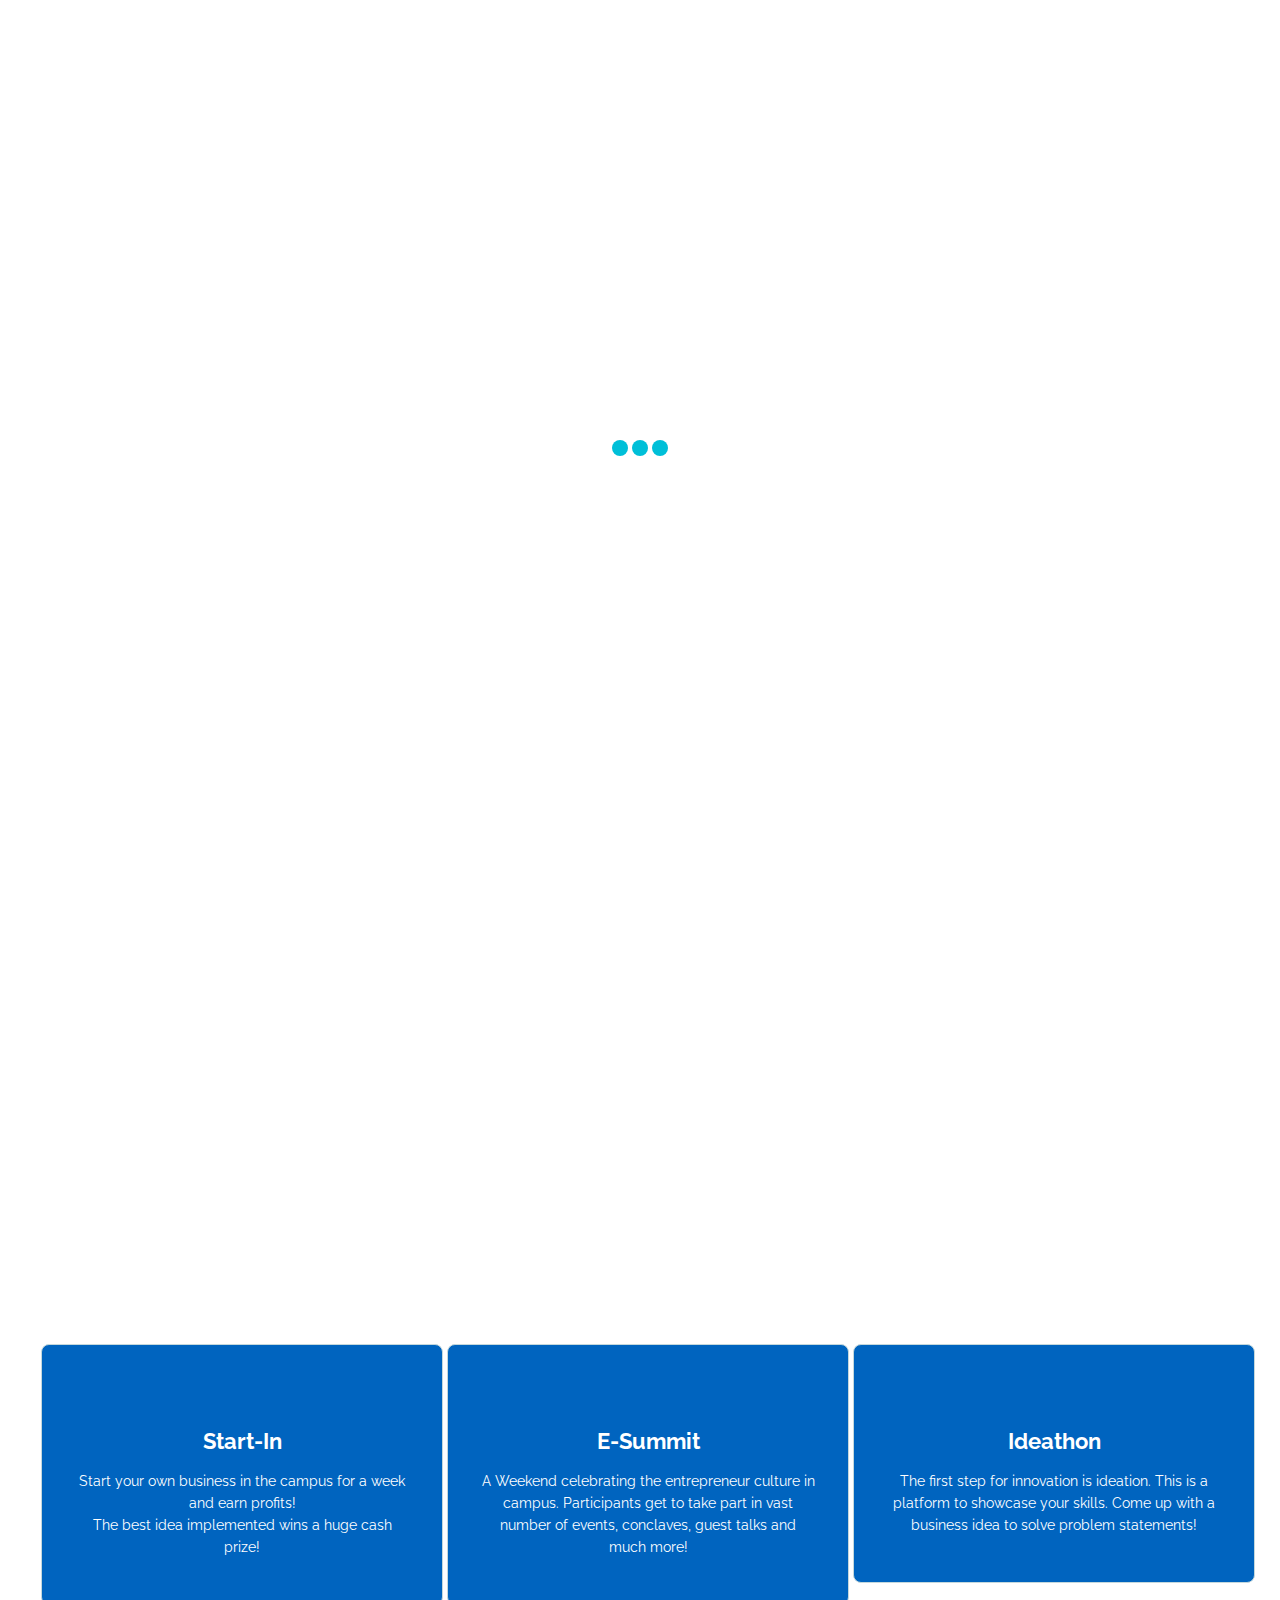
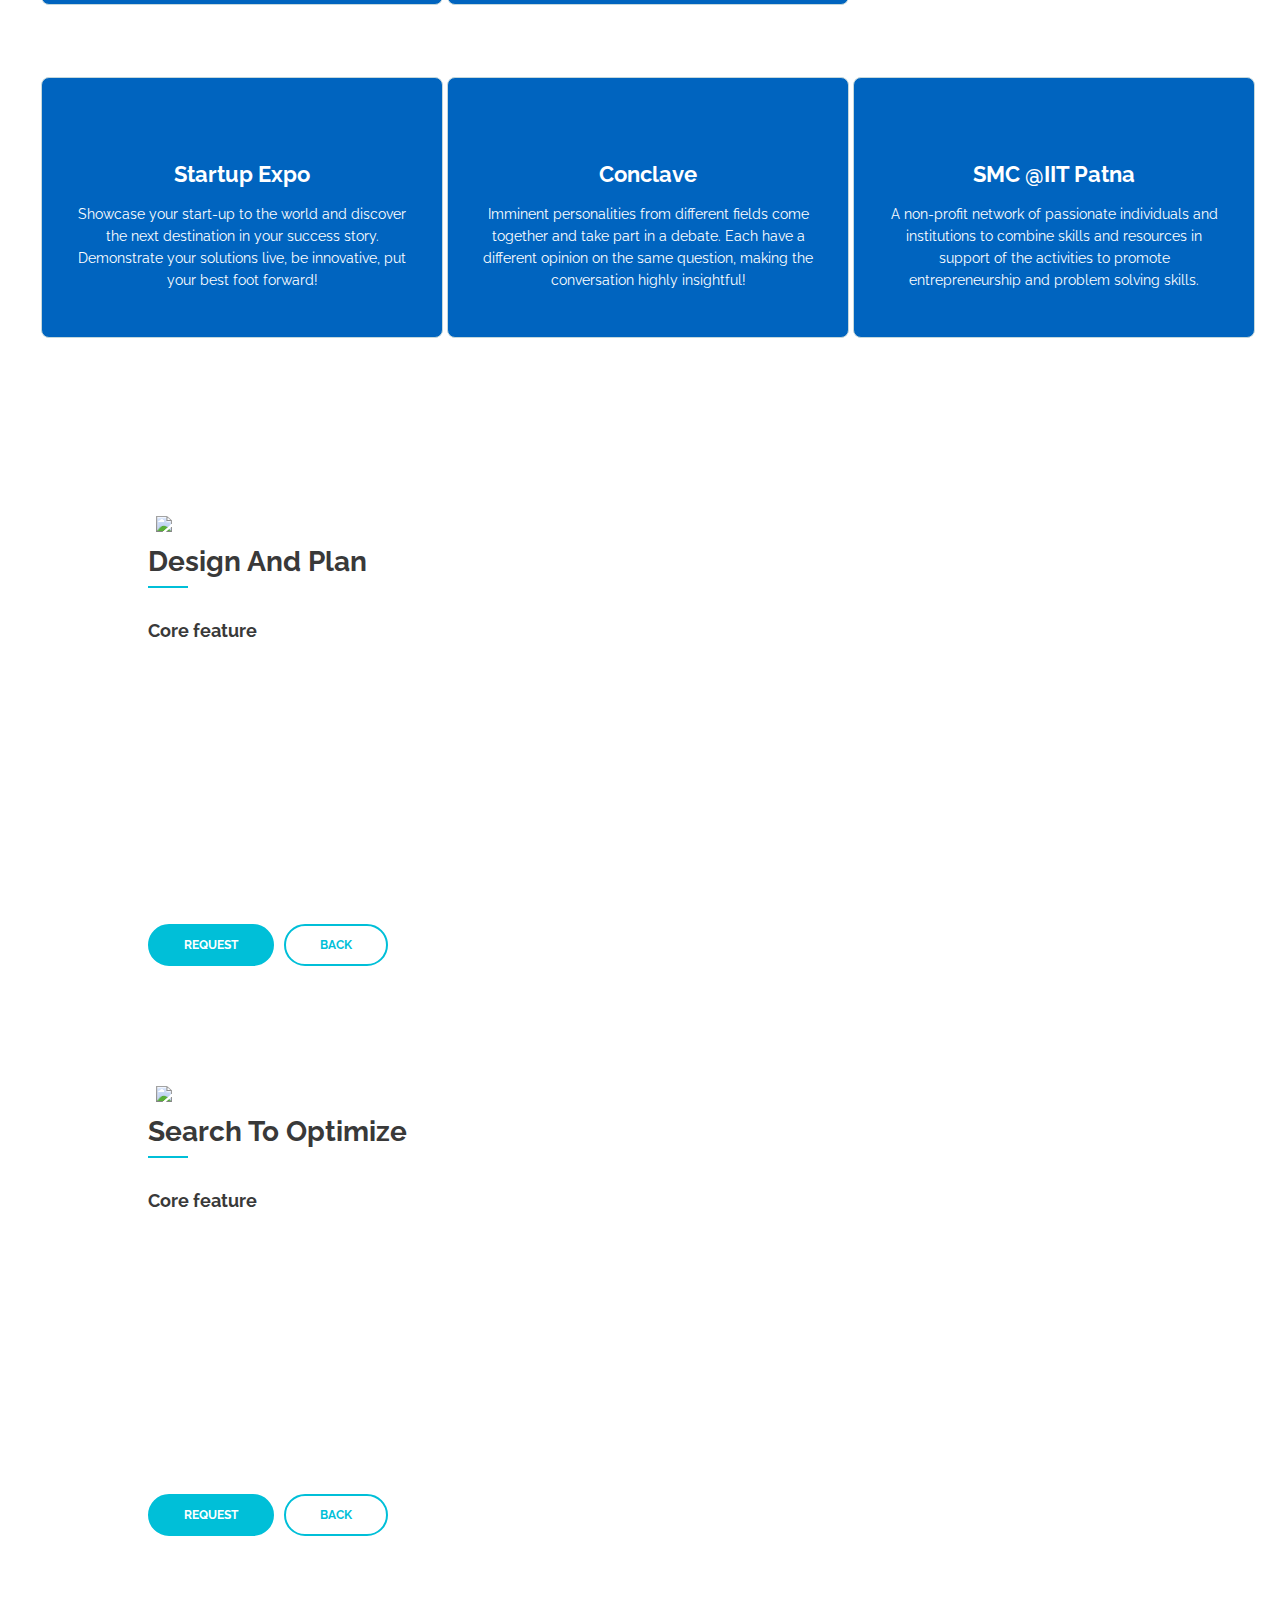
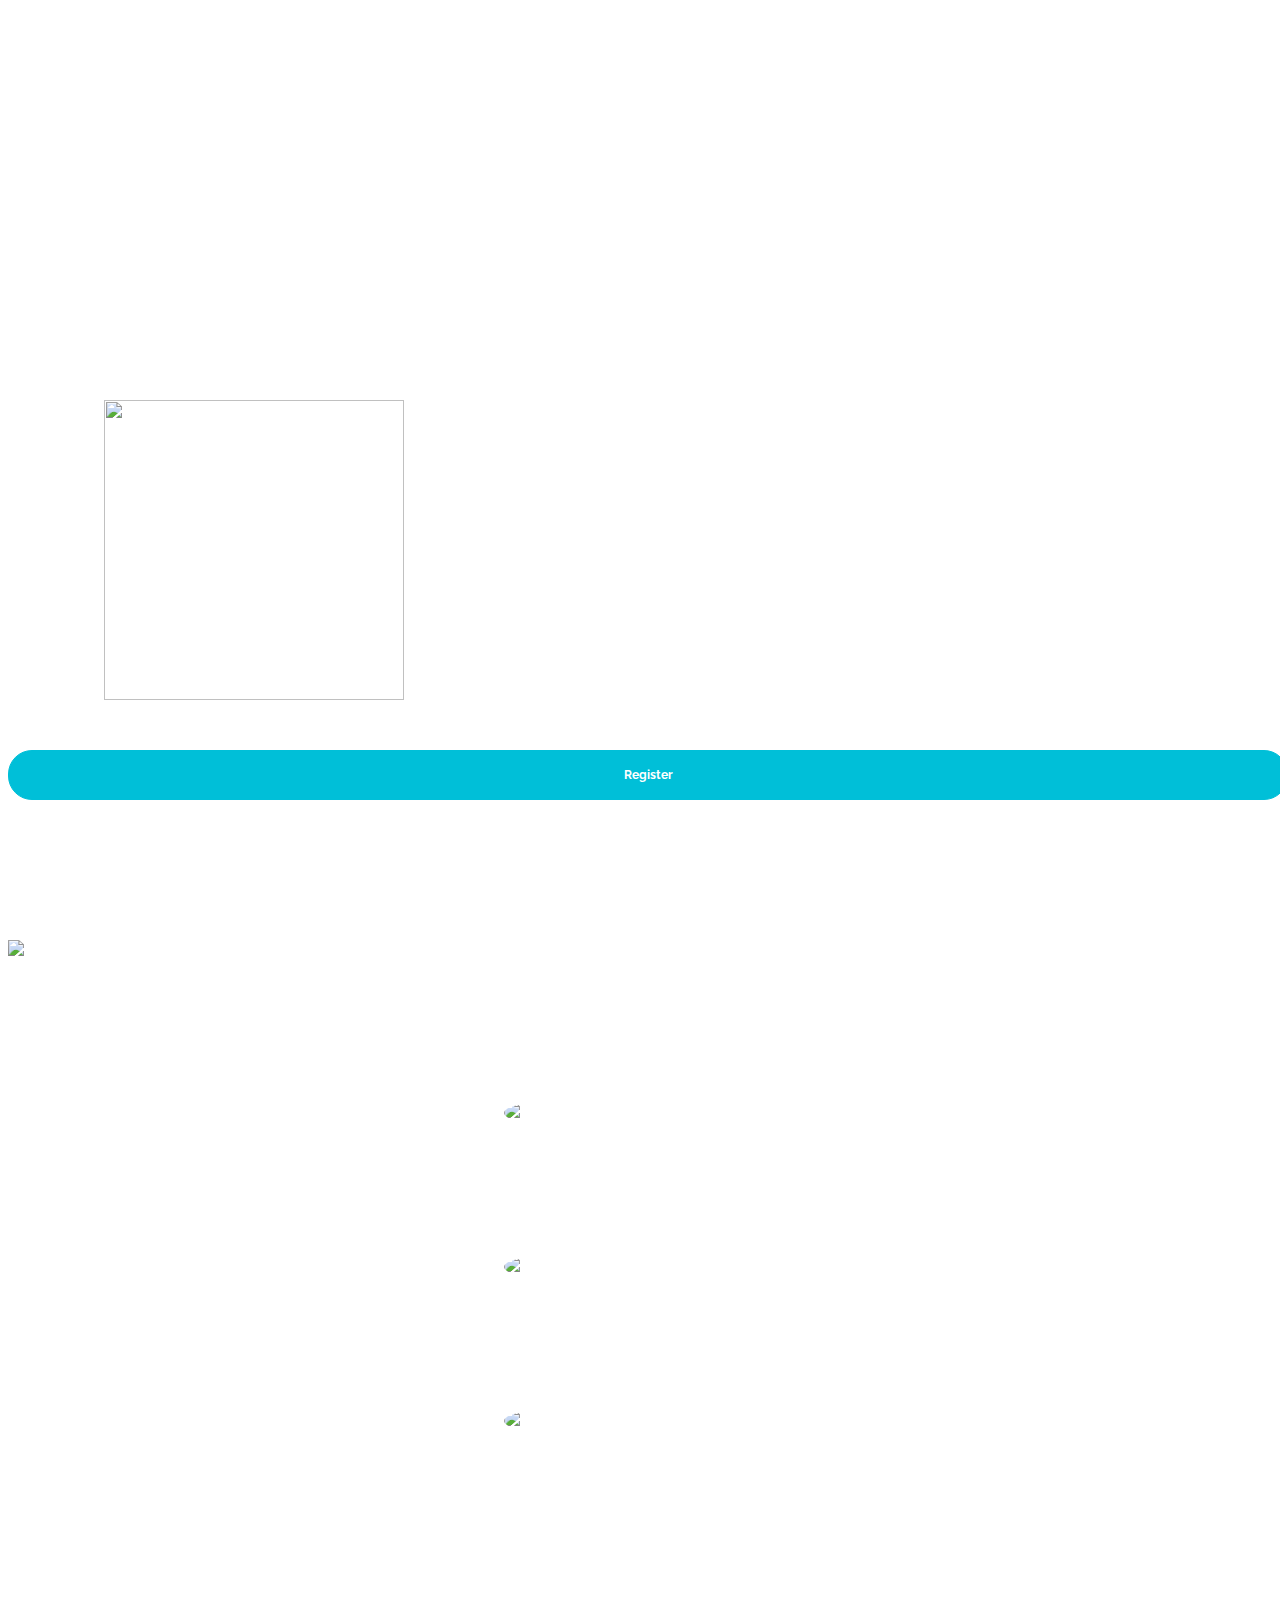
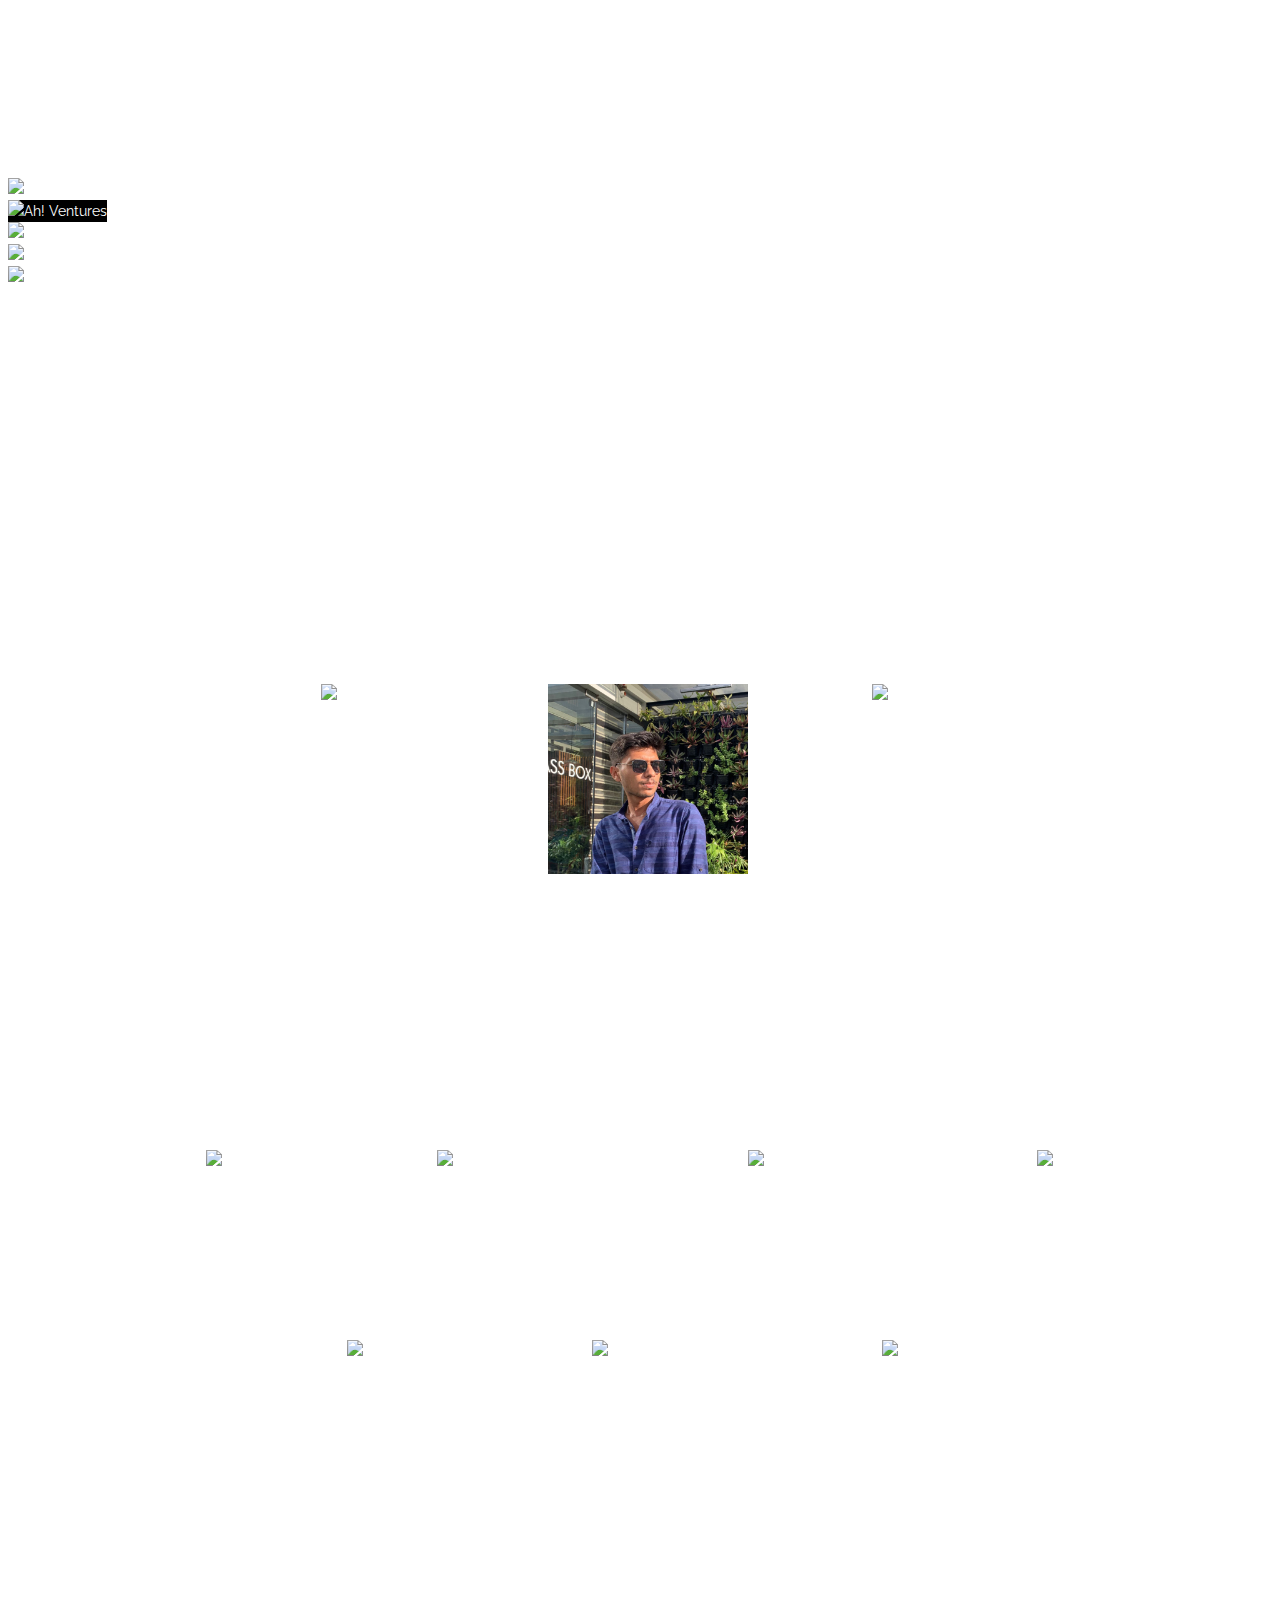
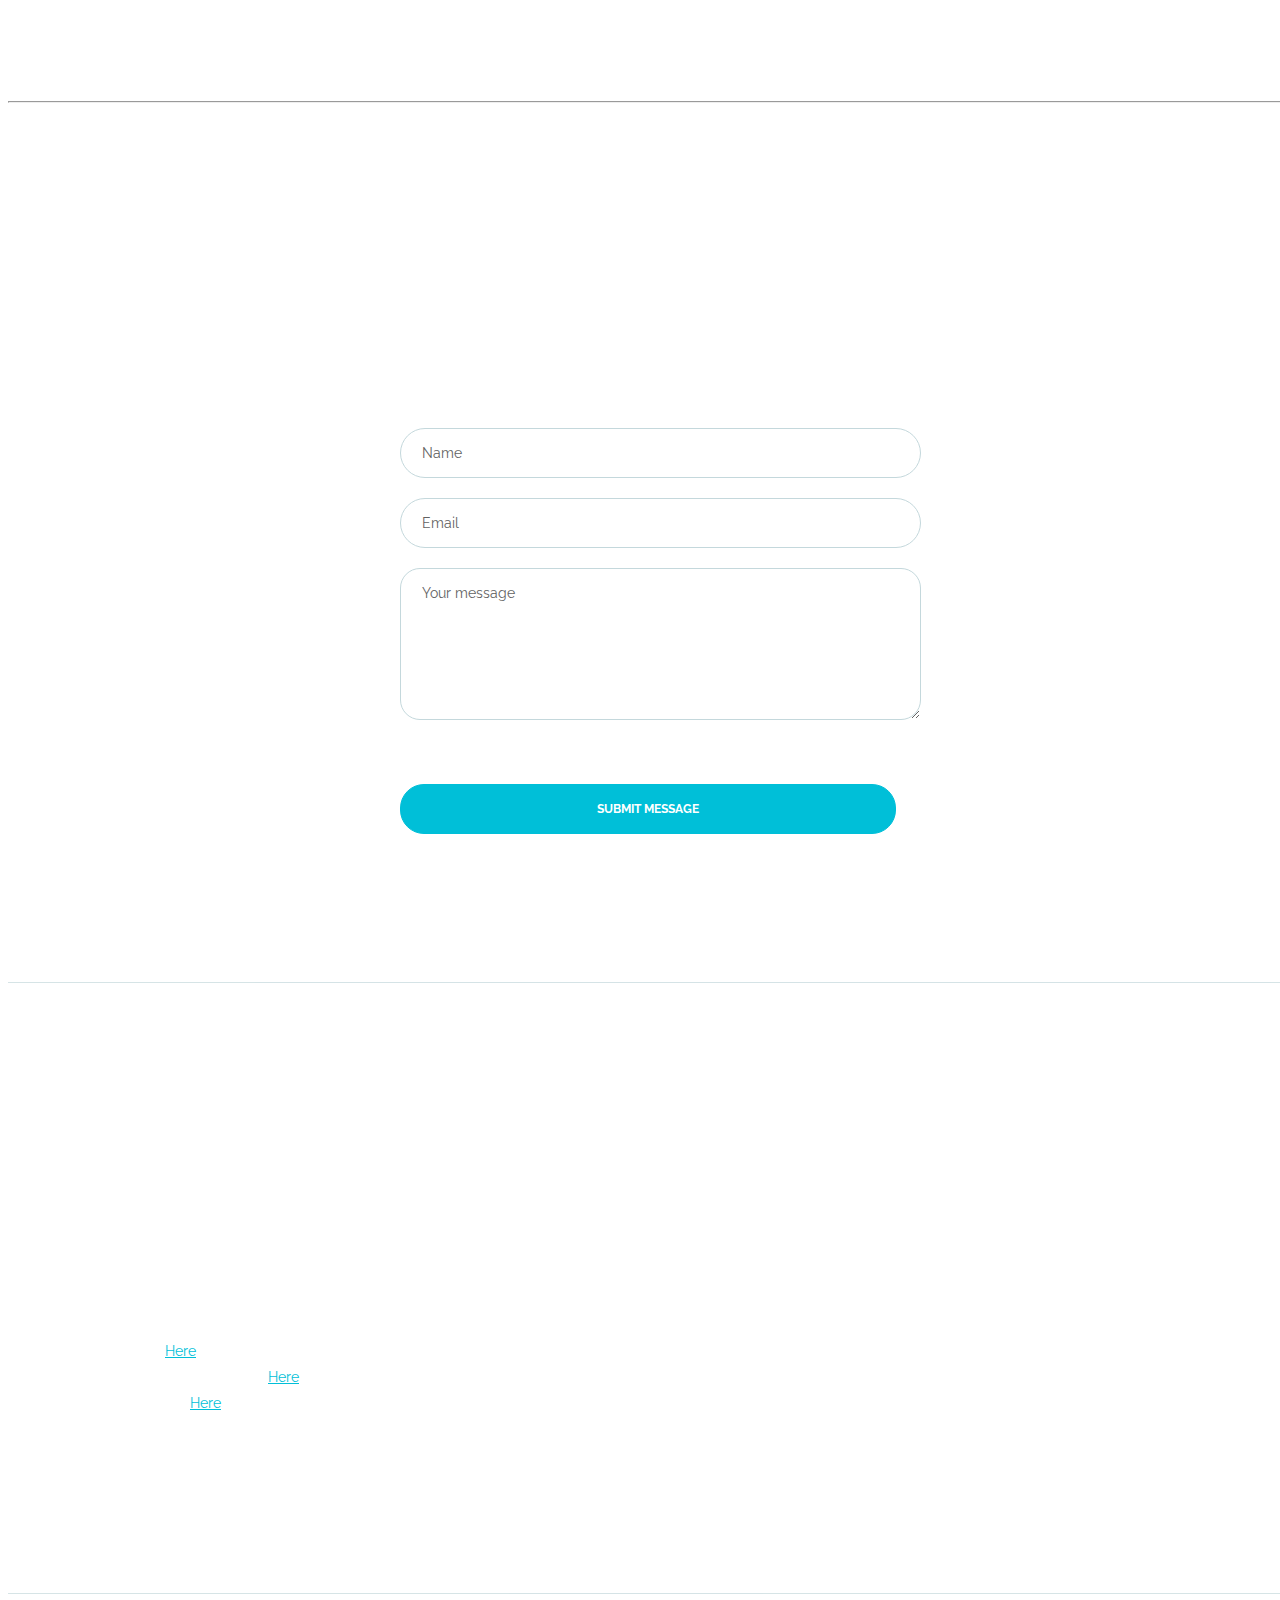
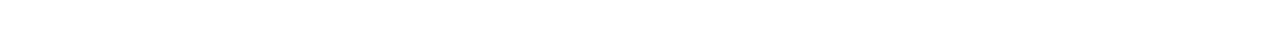
==== commit 71542f5d: "updated index.html" ====
--- a/index.html
+++ b/index.html
@@ -896,11 +896,7 @@
                                 </div>
                                 <!-- end of image-wrapper -->
                                 <p class="p-large"><strong>Salochana</strong></p>
-<<<<<<< HEAD
                                 <p class="job-title">Stratup Relations</p>  
-=======
-                                <p class="job-title">Startup Relations</p>
->>>>>>> fcefe46748ffee5c41526dc4e364a9fcb361b787
                                 <span class="social-icons">
                                     <span class="fa-stack">
                                         <a href="https://www.linkedin.com/in/salochana-82342b230" target="blank">
@@ -1022,7 +1018,7 @@
                                     <li class="media">
                                         <i class="fas fa-square"></i>
                                         <div class="media-body">Campus Ambassador <a class="turquoise"
-                                                href="campusambassador.html">Here</a></div>
+                                                href="cap2.html">Here</a></div>
                                     </li>
                                     <li class="media">
                                         <i class="fas fa-square"></i>
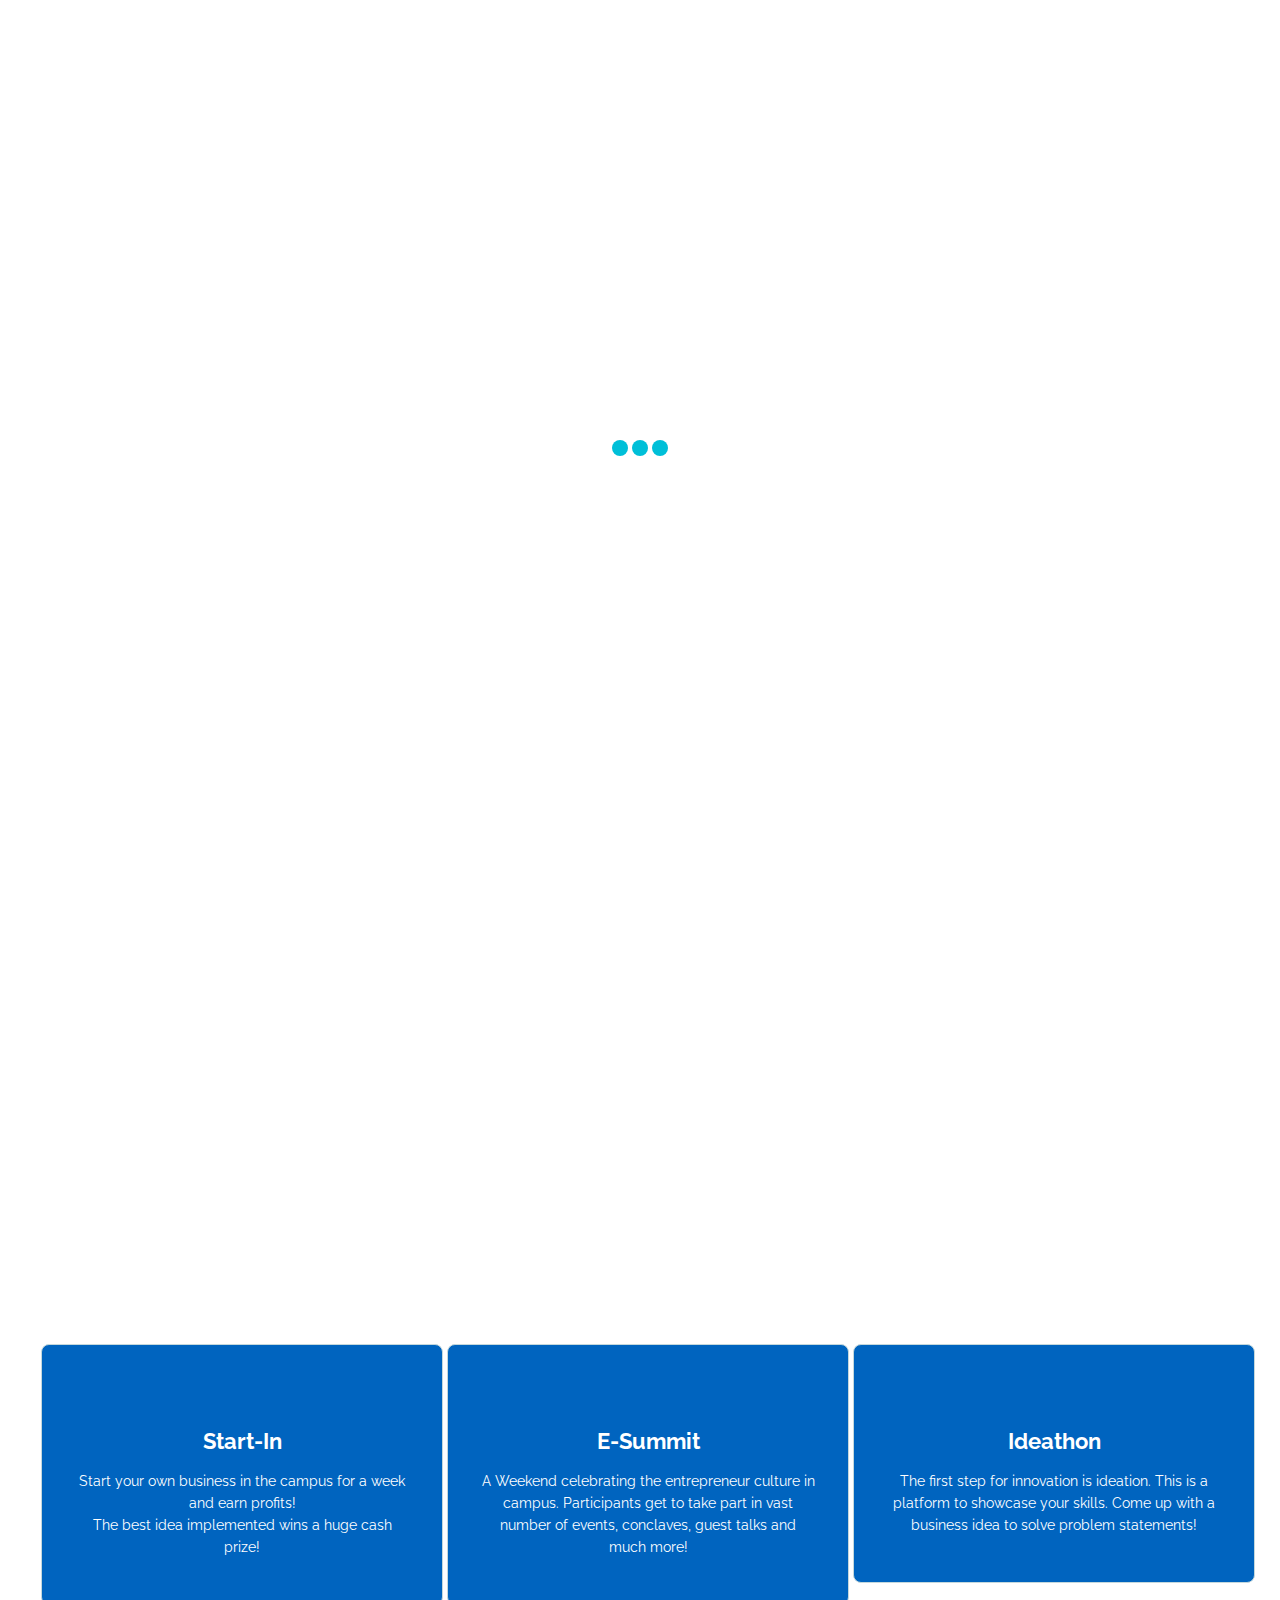
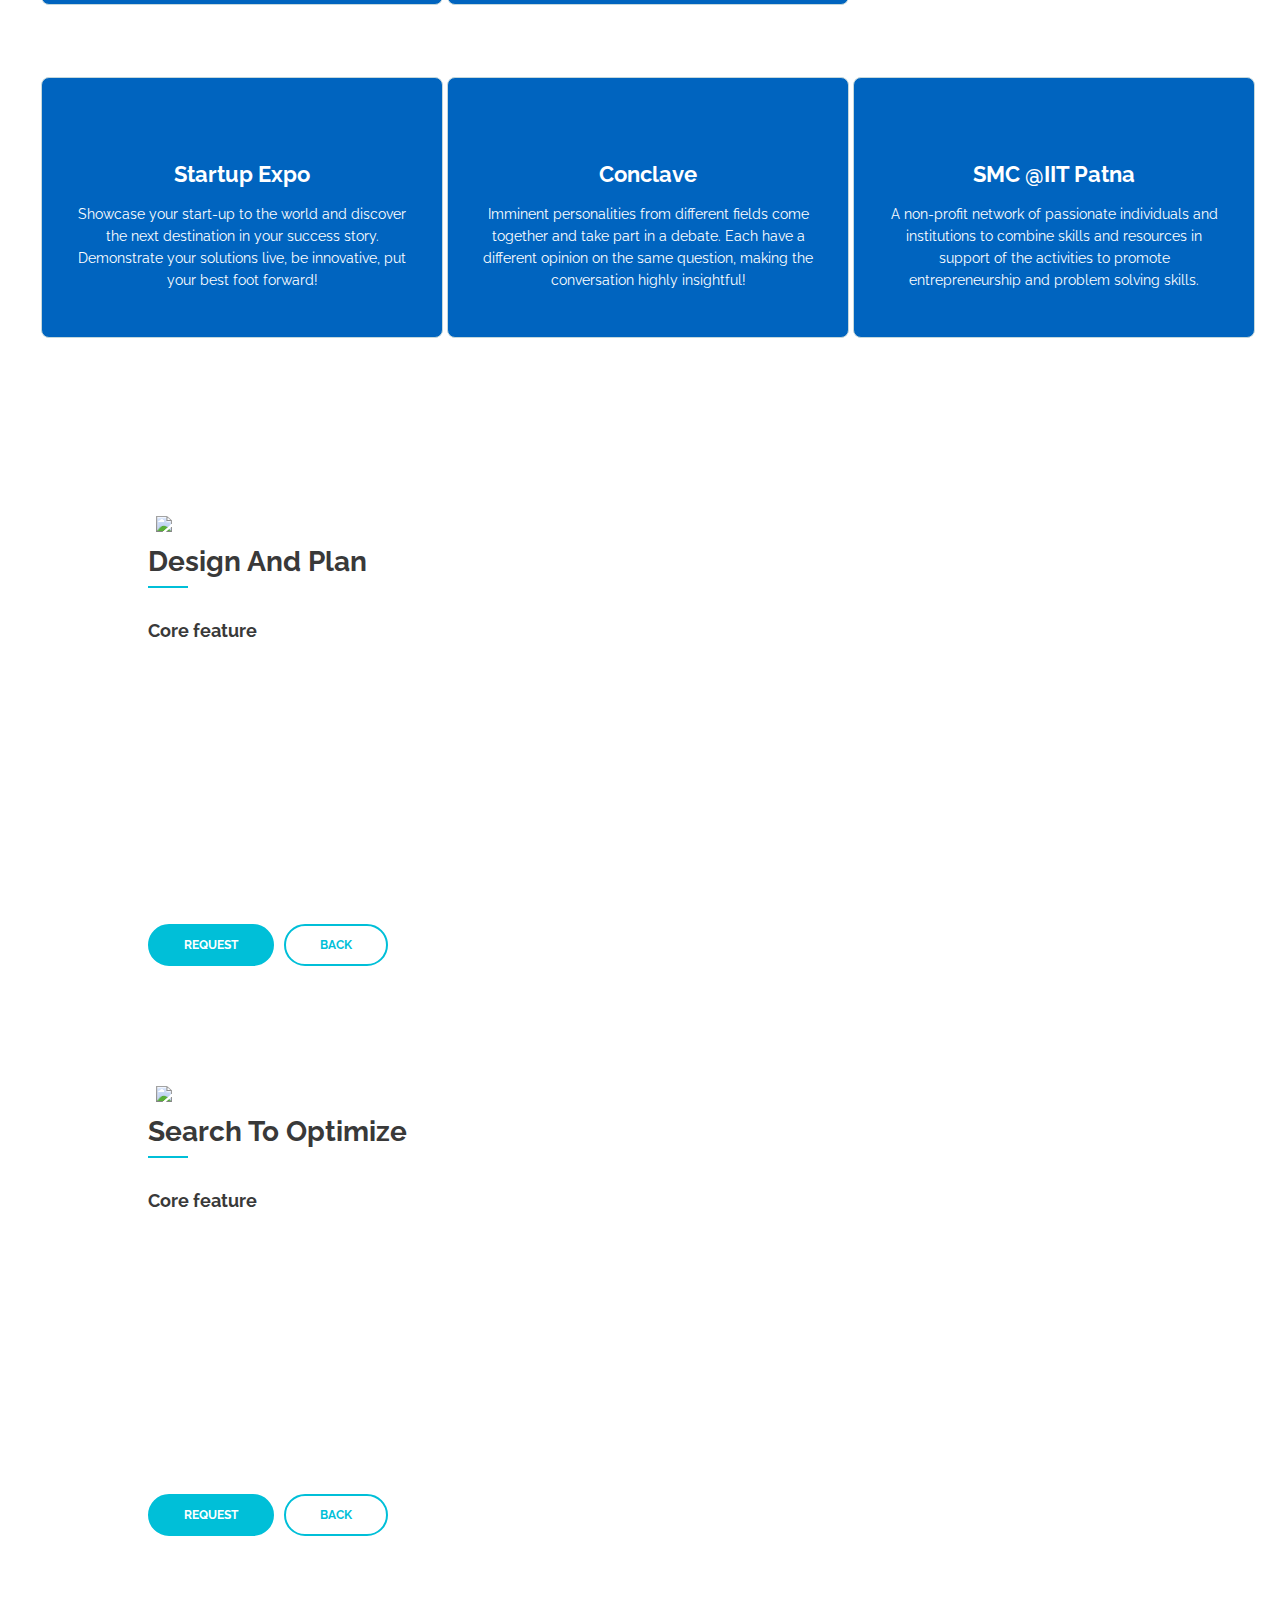
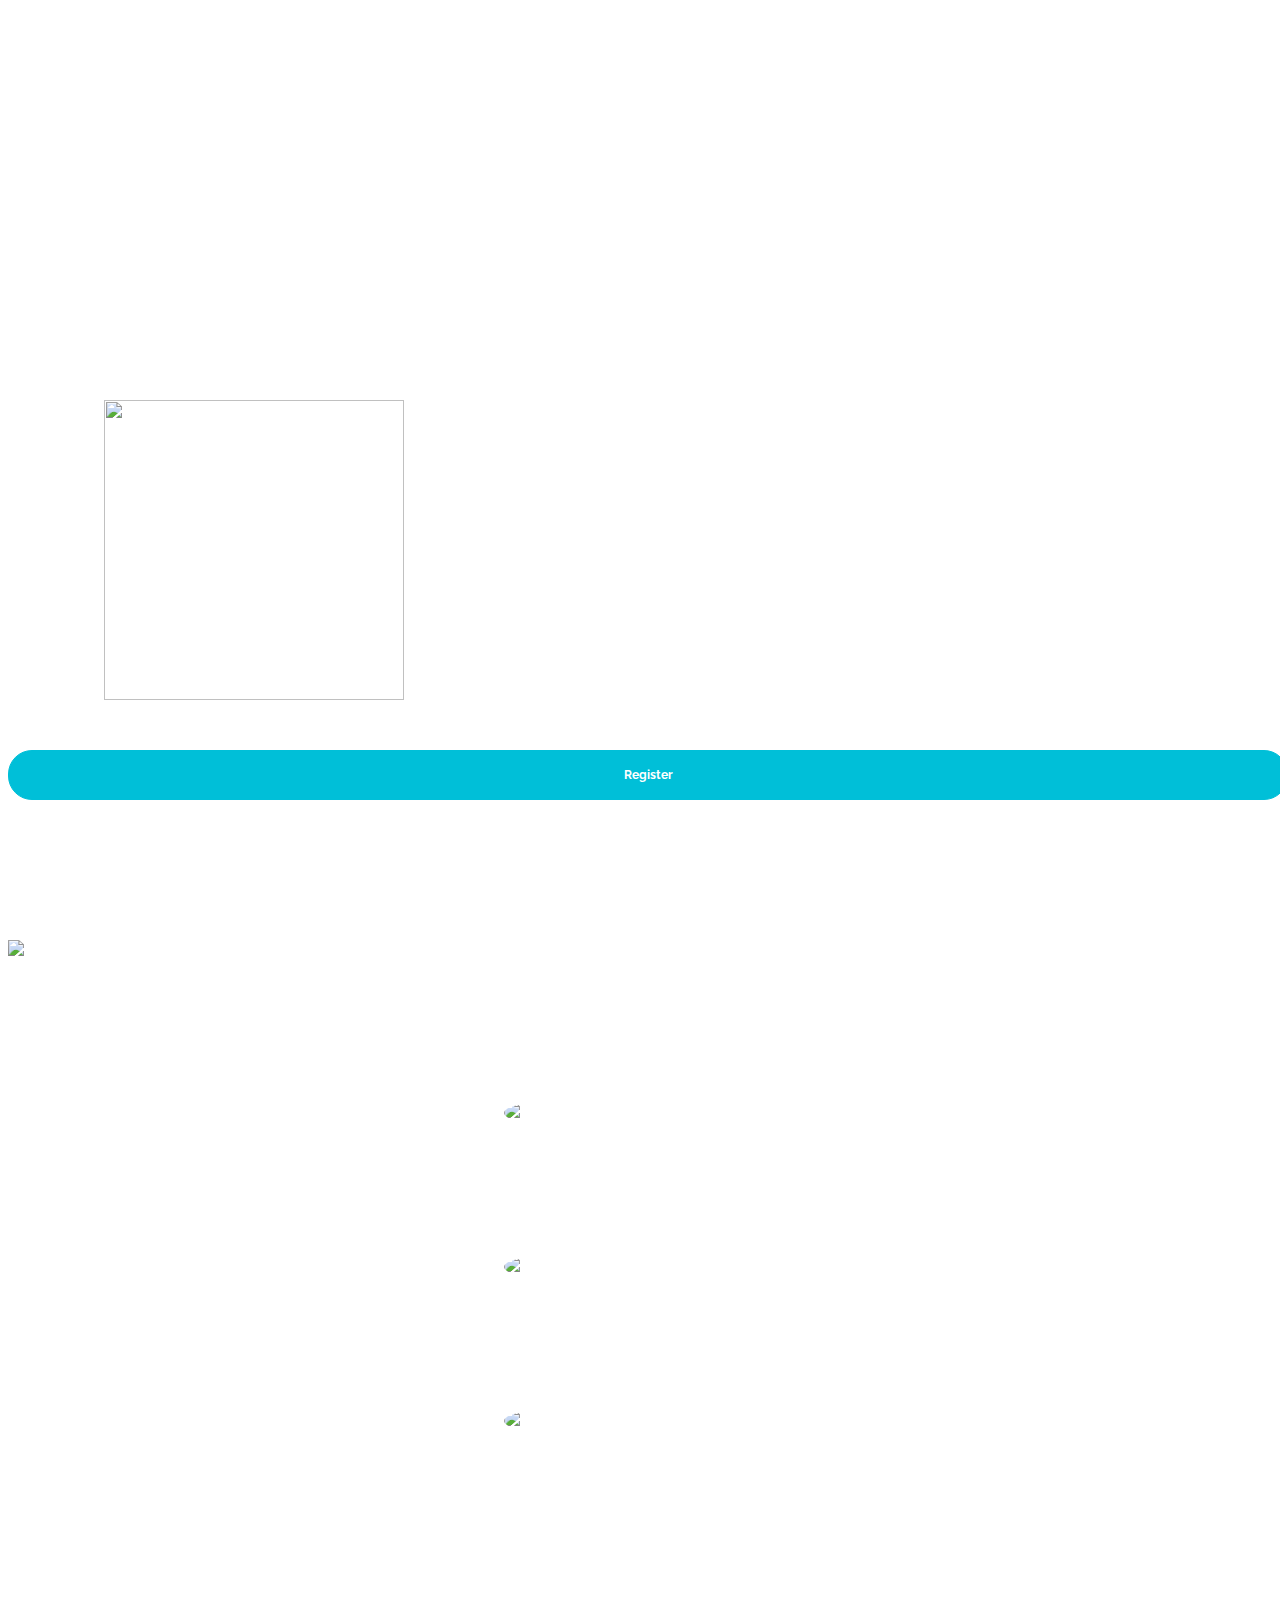
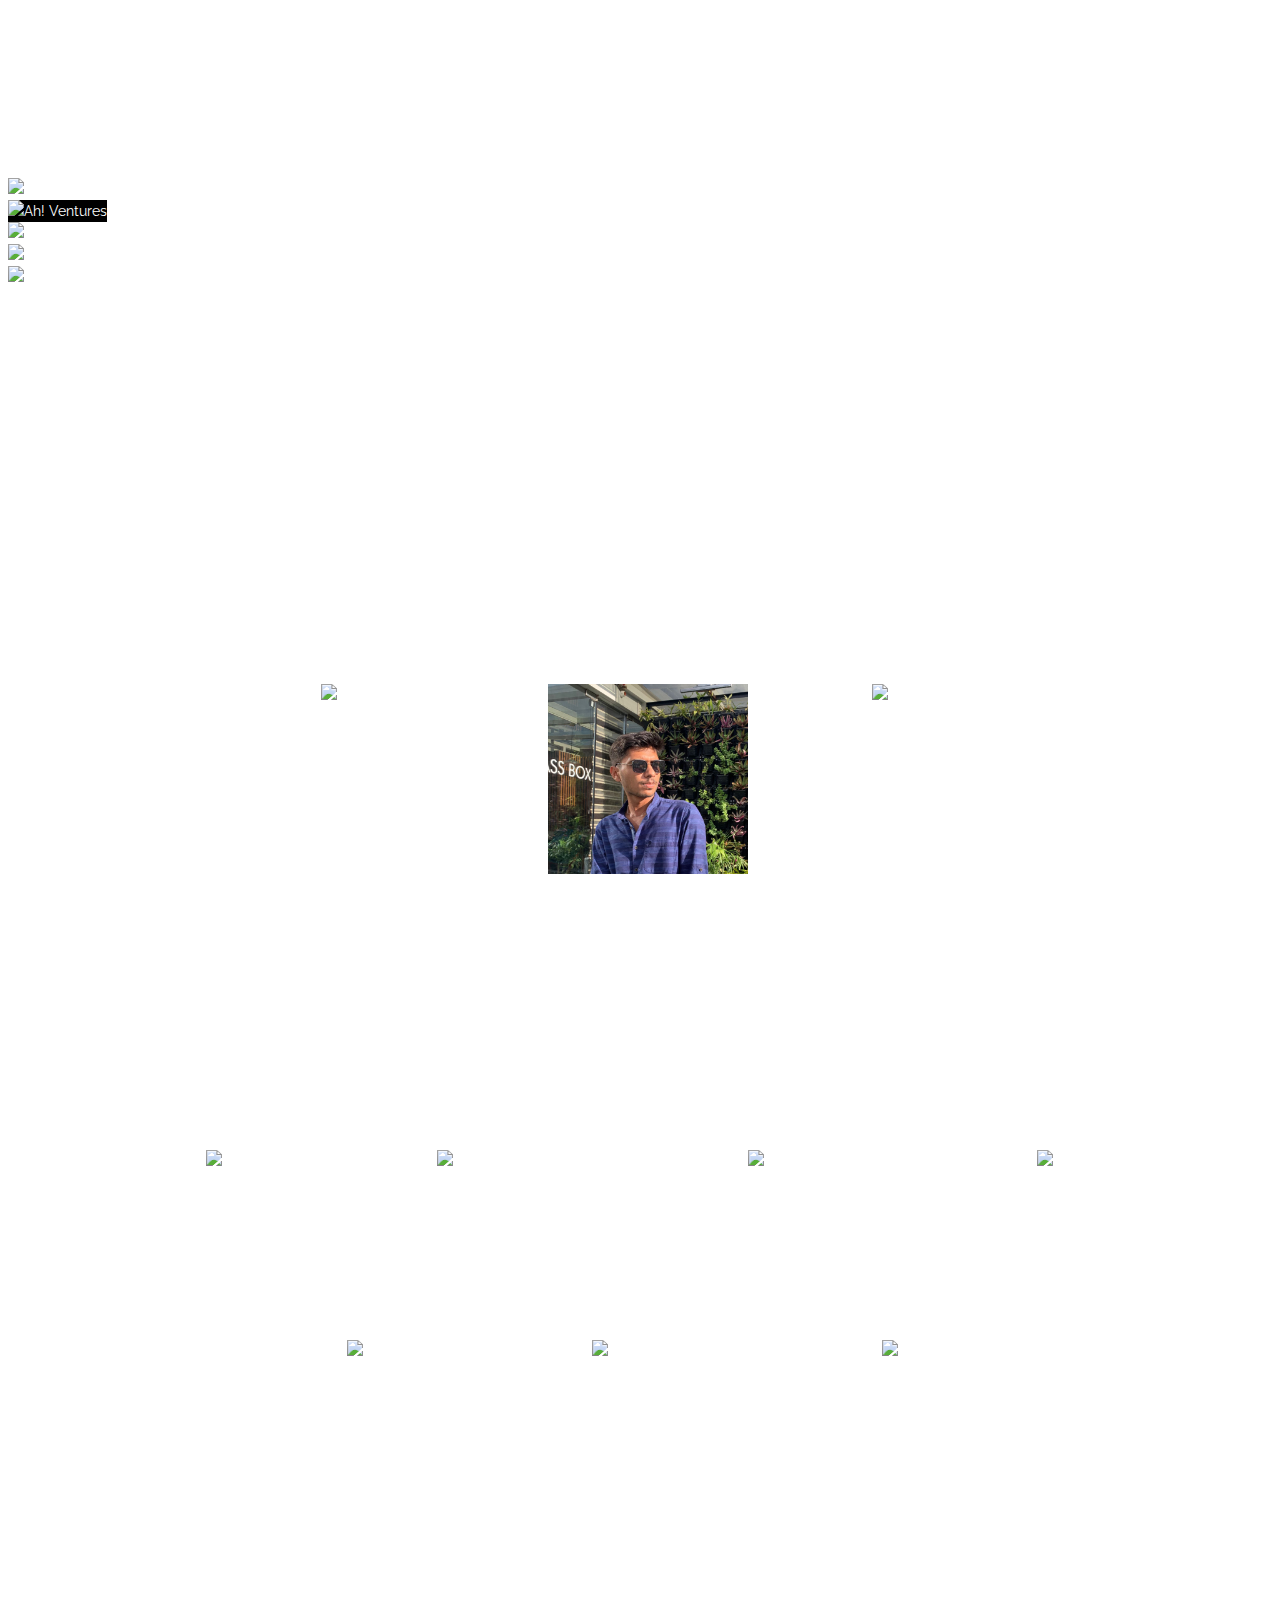
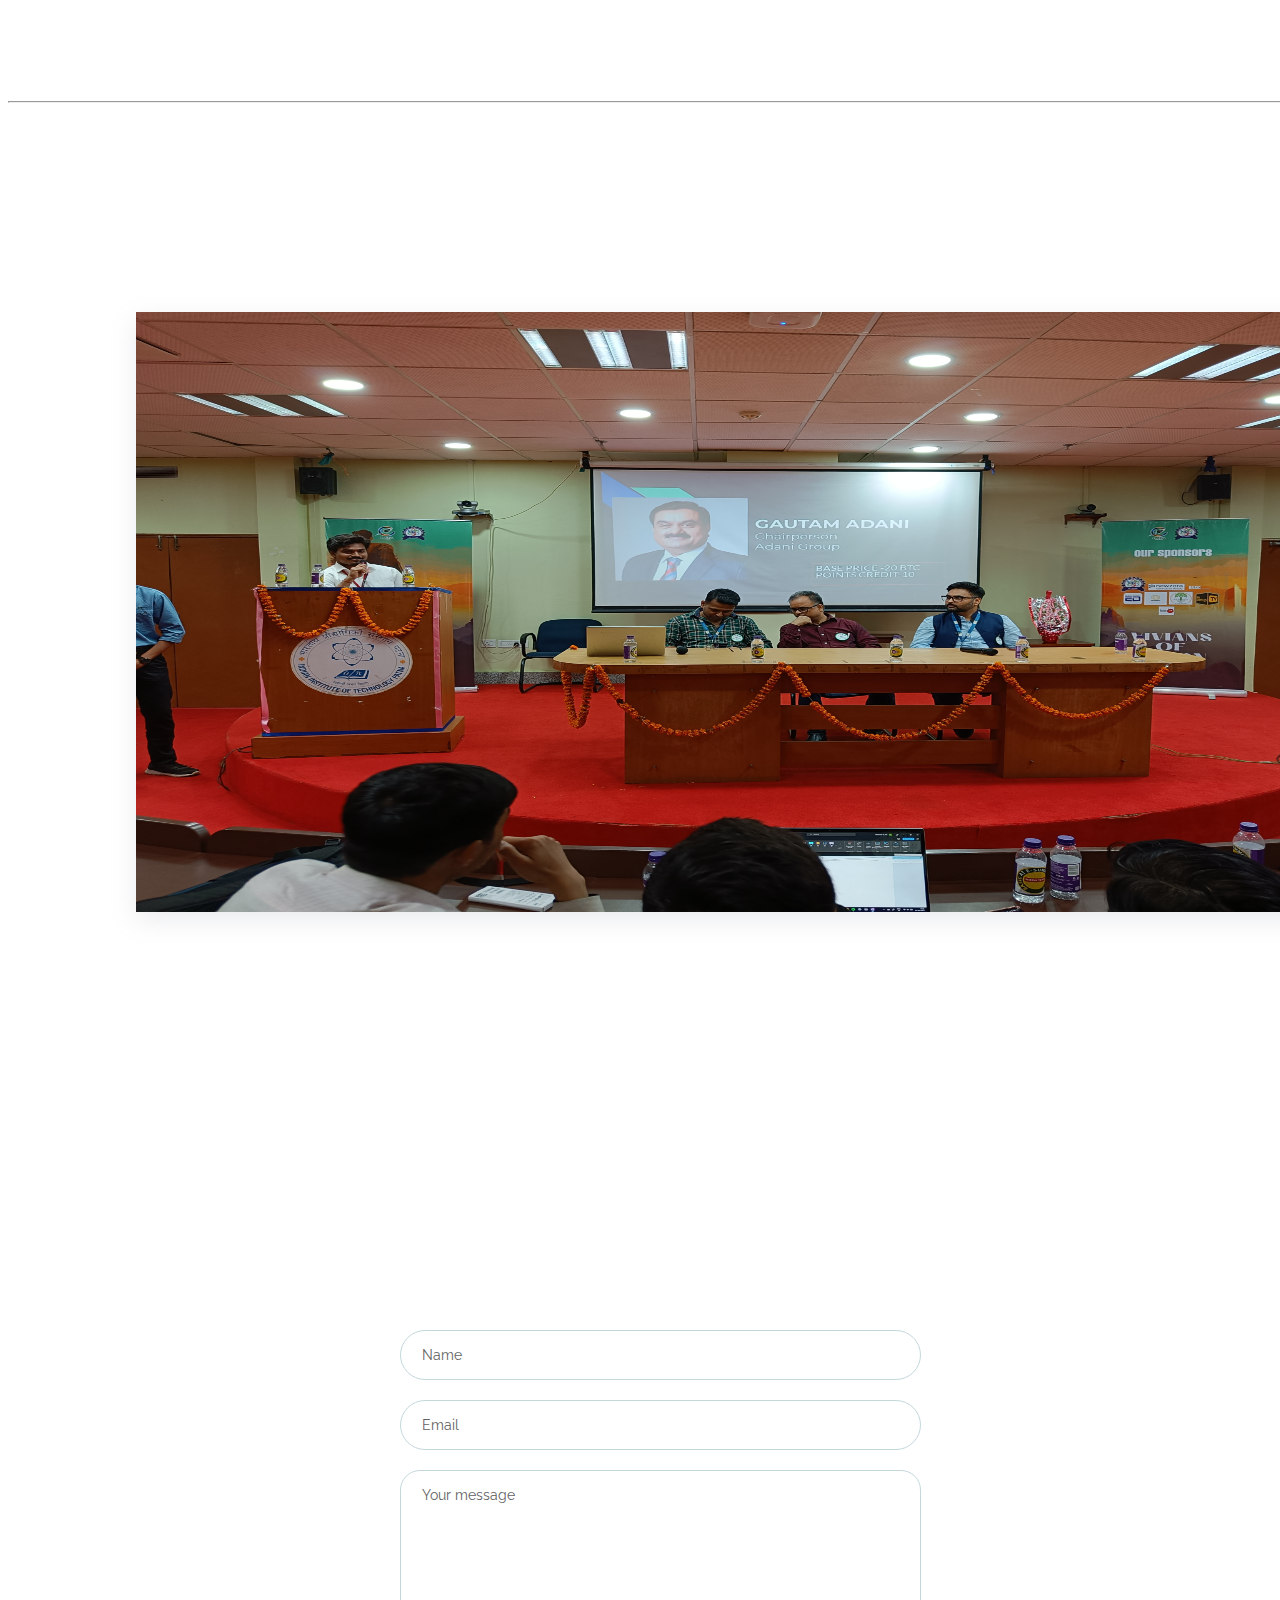
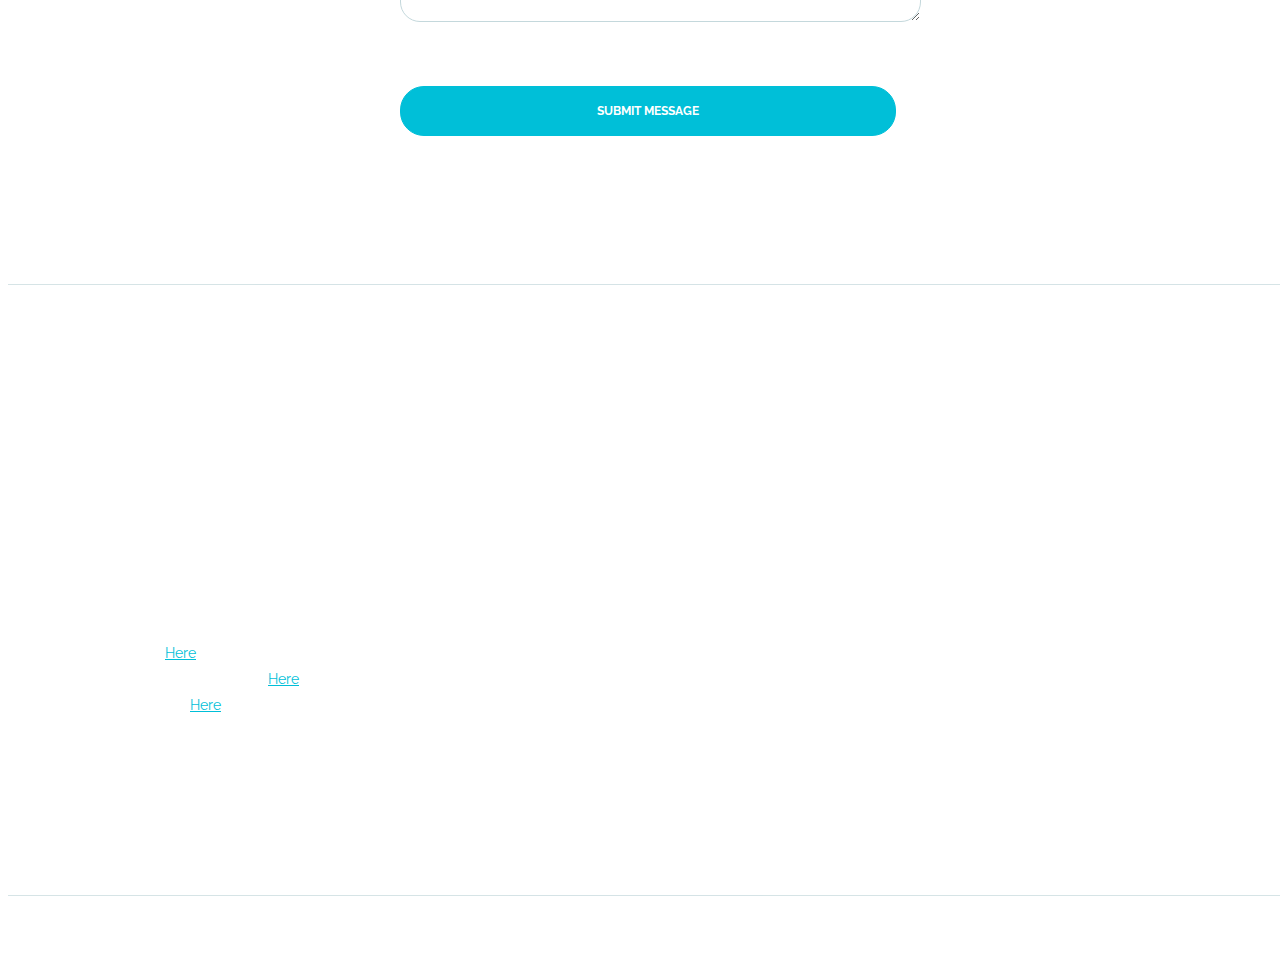
==== commit 3b932919: "Merge pull request #11 from kanahia1/master" ====
--- a/index.html
+++ b/index.html
@@ -1,285 +1,301 @@
 <!DOCTYPE html>
 <html lang="en">
 
-    <head>
-        <meta charset="utf-8">
-        <meta name="viewport" content="width=device-width, initial-scale=1, shrink-to-fit=no">
-
-        <!-- SEO Meta Tags -->
-        <meta name="description"
-            content="E-Cell organises a variety of events throughout the year to promote entrepreneurial activities in and around the campus. We conduct various lectures and workshops focused at budding entrepreneurs.">
-        <meta name="author" content="E-Cell | IIT Patna">
-
-        <!-- OG Meta Tags to improve the way the post looks when you share the page on LinkedIn, Facebook, Google+ -->
-        <meta property="og:site_name" content="" />
-        <!-- website name -->
-        <meta property="og:site" content="" />
-        <!-- website link -->
-        <meta property="og:title" content="" />
-        <!-- title shown in the actual shared post -->
-        <meta property="og:description" content="" />
-        <!-- description shown in the actual shared post -->
-        <meta property="og:image" content="" />
-        <!-- image link, make sure it's jpg -->
-        <meta property="og:url" content="" />
-        <!-- where do you want your post to link to -->
-        <meta property="og:type" content="article" />
-
-        <!-- Website Title -->
-        <title>E-Cell | IITP</title>
-
-        <!-- Styles -->
-        <link href="https://fonts.googleapis.com/css?family=Raleway:400,400i,600,700,700i&amp;subset=latin-ext"
-            rel="stylesheet">
-        <link href="css/bootstrap.css" rel="stylesheet">
-        <link href="css/fontawesome-all.css" rel="stylesheet">
-        <link href="css/swiper.css" rel="stylesheet">
-        <link href="css/magnific-popup.css" rel="stylesheet">
-        <link href="css/styles.css" rel="stylesheet">
-        <link href="css/custom.css" rel="stylesheet">
-
-        <!-- Favicon  -->
-        <link rel="icon" href="images/e_cell_logo.jpg">
-    </head>
-
-    <body data-spy="scroll" data-target=".fixed-top">
-
-        <!-- Preloader -->
-        <div class="spinner-wrapper">
-            <div class="spinner">
-                <div class="bounce1"></div>
-                <div class="bounce2"></div>
-                <div class="bounce3"></div>
-            </div>
-        </div>
-        <!-- end of preloader -->
-
-
-        <!-- Navigation -->
-        <nav class="navbar navbar-expand-lg navbar-dark navbar-custom fixed-top">
-            <!-- Text Logo - Use this if you don't have a graphic logo -->
-            <!-- <a class="navbar-brand logo-text page-scroll" href="index.html">E-Cell, IITP</a> -->
-            <!-- Image Logo -->
-            <a class="navbar-brand logo-image" href="index.html"><img src="images/logo.jpg" alt="alternative"></a>
-            <!-- <h3><b>E-Cell</b></h3> -->
-            <!-- Mobile Menu Toggle Button -->
-            <button class="navbar-toggler" type="button" data-toggle="collapse" data-target="#navbarsExampleDefault"
-                aria-controls="navbarsExampleDefault" aria-expanded="false" aria-label="Toggle navigation">
+<head>
+    <meta charset="utf-8">
+    <meta name="viewport" content="width=device-width, initial-scale=1, shrink-to-fit=no">
+
+    <!-- SEO Meta Tags -->
+    <meta name="description" content="E-Cell organises a variety of events throughout the year to promote entrepreneurial activities in and around the campus. We conduct various lectures and workshops focused at budding entrepreneurs.">
+    <meta name="author" content="E-Cell | IIT Patna">
+
+    <!-- OG Meta Tags to improve the way the post looks when you share the page on LinkedIn, Facebook, Google+ -->
+    <meta property="og:site_name" content="" />
+    <!-- website name -->
+    <meta property="og:site" content="" />
+    <!-- website link -->
+    <meta property="og:title" content="" />
+    <!-- title shown in the actual shared post -->
+    <meta property="og:description" content="" />
+    <!-- description shown in the actual shared post -->
+    <meta property="og:image" content="" />
+    <!-- image link, make sure it's jpg -->
+    <meta property="og:url" content="" />
+    <!-- where do you want your post to link to -->
+    <meta property="og:type" content="article" />
+
+    <!-- Website Title -->
+    <title>E-Cell | IITP</title>
+
+    <!-- Styles -->
+    <link href="https://fonts.googleapis.com/css?family=Raleway:400,400i,600,700,700i&amp;subset=latin-ext" rel="stylesheet">
+    <link href="css/bootstrap.css" rel="stylesheet">
+    <link href="css/fontawesome-all.css" rel="stylesheet">
+    <link href="css/swiper.css" rel="stylesheet">
+    <link href="css/magnific-popup.css" rel="stylesheet">
+    <link href="css/styles.css" rel="stylesheet">
+    <link href="css/custom.css" rel="stylesheet">
+
+    <!-- Favicon  -->
+    <link rel="icon" href="images/e_cell_logo.jpg">
+    <!-- Image Slider  -->
+    <style>
+        .imgSlider {
+            width: 100%;
+            height: 600px;
+            margin-left: 10%;
+            margin-right: 10%;
+            margin-top: 1%;
+            background-image: url("images/slider/img-1.jpg");
+            background-size: 100% 100%;
+            box-shadow: rgba(149, 157, 165, 0.2) 0px 8px 24px;
+            animation: changeImage 20s linear infinite;
+        }
+        
+        @keyframes changeImage {
+            0% {
+                background-image: url("images/slider/img-1.jpg");
+            }
+            25% {
+                background-image: url("images/slider/img-2.jpg");
+            }
+            50% {
+                background-image: url("images/slider/img-3.jpg");
+            }
+            100% {
+                background-image: url("images/slider/img-4.jpg");
+            }
+        }
+    </style>
+</head>
+
+<body data-spy="scroll" data-target=".fixed-top">
+
+    <!-- Preloader -->
+    <div class="spinner-wrapper">
+        <div class="spinner">
+            <div class="bounce1"></div>
+            <div class="bounce2"></div>
+            <div class="bounce3"></div>
+        </div>
+    </div>
+    <!-- end of preloader -->
+
+
+    <!-- Navigation -->
+    <nav class="navbar navbar-expand-lg navbar-dark navbar-custom fixed-top">
+        <!-- Text Logo - Use this if you don't have a graphic logo -->
+        <!-- <a class="navbar-brand logo-text page-scroll" href="index.html">E-Cell, IITP</a> -->
+        <!-- Image Logo -->
+        <a class="navbar-brand logo-image" href="index.html"><img src="images/logo.jpg" alt="alternative"></a>
+        <!-- <h3><b>E-Cell</b></h3> -->
+        <!-- Mobile Menu Toggle Button -->
+        <button class="navbar-toggler" type="button" data-toggle="collapse" data-target="#navbarsExampleDefault" aria-controls="navbarsExampleDefault" aria-expanded="false" aria-label="Toggle navigation">
                 <span class="navbar-toggler-awesome fas fa-bars" style="font-size:20px"></span>
                 <span class="navbar-toggler-awesome fas fa-times"></span>
             </button>
-            <!-- end of mobile menu toggle button -->
-
-            <div class="collapse navbar-collapse" id="navbarsExampleDefault">
-                <ul class="navbar-nav ml-auto">
-                    <li class="nav-item">
-                        <a class="nav-link page-scroll" href="#header">Home <span class="sr-only">(current)</span></a>
-                    </li>
-                    <li class="nav-item">
-                        <a class="nav-link page-scroll" href="#services">Our Initiatives</a>
-                    </li>
-                    <li class="nav-item">
-                        <a class="nav-link page-scroll" href="campusambassador.html">CA</a>
-                    </li>
-                    
-                    <li class="nav-item">
-                        <a class="nav-link page-scroll" href="esummit.html">E-Summit</a>
-                    </li>
-
-
-                   
-                    <li class="nav-item">
-                        <a class="nav-link page-scroll" href="#contact">Contact</a>
-                    </li>
-                </ul>
-                <span class="nav-item social-icons">
+        <!-- end of mobile menu toggle button -->
+
+        <div class="collapse navbar-collapse" id="navbarsExampleDefault">
+            <ul class="navbar-nav ml-auto">
+                <li class="nav-item">
+                    <a class="nav-link page-scroll" href="#header">Home <span class="sr-only">(current)</span></a>
+                </li>
+                <li class="nav-item">
+                    <a class="nav-link page-scroll" href="#services">Our Initiatives</a>
+                </li>
+                <li class="nav-item">
+                    <a class="nav-link page-scroll" href="cap2.html">CA</a>
+                </li>
+
+                <li class="nav-item">
+                    <a class="nav-link page-scroll" href="esummit.html">E-Summit</a>
+                </li>
+
+
+
+                <li class="nav-item">
+                    <a class="nav-link page-scroll" href="#contact">Contact</a>
+                </li>
+            </ul>
+            <span class="nav-item social-icons">
                     <span class="fa-stack">
                         <a href="https://www.facebook.com/ecelliitp/">
                             <i class="fas fa-circle fa-stack-2x facebook"></i>
                             <i class="fab fa-facebook-f fa-stack-1x"></i>
                         </a>
                     </span>
-                    <span class="fa-stack">
+            <span class="fa-stack">
                         <a href="https://twitter.com/ecelliitp/">
                             <i class="fas fa-circle fa-stack-2x twitter"></i>
                             <i class="fab fa-twitter fa-stack-1x"></i>
                         </a>
                     </span>
-                    <span class="fa-stack">
+            <span class="fa-stack">
                         <a href="https://www.instagram.com/ecell_iitpatna/">
                             <i class="fas fa-circle fa-stack-2x"></i>
                             <i class="fab fa-instagram fa-stack-1x"></i>
                         </a>
                     </span>
-                </span>
-            </div>
-        </nav>
-        <!-- end of navbar -->
-        <!-- end of navigation -->
-
-
-        <!-- Header -->
-        <header id="header" class="header">
-            <div class="header-content">
-                <div class="container">
-                    <div class="row">
-                        <div class="col-lg-6">
-                            <div class="text-container">
-                                <h1><span class="turquoise">Building</span> <br />Future Leaders<br/>and Innovators</h1>
-                                <p>We believe in the power of innovation to solve problems and create new opportunities.</p>
-                               
-                            </div>
-                            <!-- end of text-container -->
-                        </div>
-                        <!-- end of col -->
-                        <div class="col-lg-6">
-                            <div class="image-container">
-                                <img class="img-fluid" src="images/Group 66.png" alt="alternative">
-                            </div>
-                            <!-- end of image-container -->
-                        </div>
-                        <!-- end of col -->
-                    </div>
-                    <!-- end of row -->
-                </div>
-                <!-- end of container -->
-            </div>
-            <!-- end of header-content -->
-        </header>
-        <!-- end of header -->
-        <!-- end of header -->
-
-        <br />
-        <!-- Customers -->
-        <div class="slider-1">
+            </span>
+        </div>
+    </nav>
+    <!-- end of navbar -->
+    <!-- end of navigation -->
+
+
+    <!-- Header -->
+    <header id="header" class="header">
+        <div class="header-content">
             <div class="container">
                 <div class="row">
-                    <div class="col-lg-12">
-                        <h2>About</h2>
-
-                        <!-- Image Slider -->
-                        <div class="slider-container">
-                            <b>"Instead of freaking about the constraints, embrace them. Let them guide you. Constraints
+                    <div class="col-lg-6">
+                        <div class="text-container">
+                            <h1><span class="turquoise">Building</span> <br />Future Leaders<br/>and Innovators</h1>
+                            <p>We believe in the power of innovation to solve problems and create new opportunities.</p>
+
+                        </div>
+                        <!-- end of text-container -->
+                    </div>
+                    <!-- end of col -->
+                    <div class="col-lg-6">
+                        <div class="image-container">
+                            <img class="img-fluid" src="images/Group 66.png" alt="alternative">
+                        </div>
+                        <!-- end of image-container -->
+                    </div>
+                    <!-- end of col -->
+                </div>
+                <!-- end of row -->
+            </div>
+            <!-- end of container -->
+        </div>
+        <!-- end of header-content -->
+    </header>
+    <!-- end of header -->
+    <!-- end of header -->
+
+    <br />
+    <!-- Customers -->
+    <div class="slider-1">
+        <div class="container">
+            <div class="row">
+                <div class="col-lg-12">
+                    <h2>About</h2>
+
+                    <!-- Image Slider -->
+                    <div class="slider-container">
+                        <b>"Instead of freaking about the constraints, embrace them. Let them guide you. Constraints
                                 drive innovation and force focus."</b>
-                            <br /> Inspired by these words, we at IIT Patna took an initiative to create the creators
-                            through our cell.
-                            <br /> E-Cell organises a variety of events throughout the year to promote entrepreneurial
-                            activities in and around the campus. E-Cell conducts various lectures and workshops focused
-                            at budding entrepreneurs.
-                            <!-- end of swiper container -->
-                        </div>
-                        <!-- end of slider-container -->
-                        <!-- end of image slider -->
-
-                    </div>
-                    <!-- end of col -->
-                </div>
-                <!-- end of row -->
-            </div>
-            <!-- end of container -->
-        </div>
-        <!-- end of slider-1 -->
-        <!-- end of customers -->
-
-
-        <!-- Services -->
-        <div id="services" class="cards-1">
-            <div class="container">
-                <div class="row">
-                    <div class="col-lg-12">
-                        <h2>Our Initiatives</h2>
-                        <p></p>
-                    </div>
-                    <!-- end of col -->
-                </div>
-                <!-- end of row -->
-                <div class="row">
-                    
-
-                        <!-- Card -->
-                        <div class="card">
-
-                            <h4 class="card-title">Start-In</h4>
-                            <p>Start your own business in the campus for a week and earn profits! <br /> The best idea
-                                implemented wins a huge cash prize!</p>
-
-                        </div>
-                        <!-- end of card -->
-
-                        <!-- Card -->
-                       
-                            <div class="card">
-
-                                <h4 class="card-title">E-Summit</h4>
-                                <p>A Weekend celebrating the entrepreneur culture in campus. Participants get to take
-                                    part
-                                    in vast number of events, conclaves, guest talks and much more!</p>
-
-                            </div>
-                       
-
-                        <!-- end of card -->
-
-                        <!-- Card -->
-                        <div class="card">
-
-                            <h4 class="card-title">Ideathon</h4>
-                            <p>The first step for innovation is ideation. This is a platform to showcase your skills.
-                                Come up with a business idea to solve problem statements!</p>
-
-                        </div>
-
-                        <!-- end of card -->
-
-                    
-                    <!-- end of col -->
-                   
-
-                        <!-- Card -->
-                        <div class="card">
-
-                            <h4 class="card-title">Startup Expo</h4>
-                            <p>Showcase your start-up to the world and discover the next destination in your success
-                                story. Demonstrate your solutions live, be innovative, put your best foot forward!</p>
-
-                        </div>
-                        <!-- end of card -->
-
-                        <!-- Card -->
-                        <div class="card">
-
-                            <h4 class="card-title">Conclave</h4>
-                            <p>Imminent personalities from different fields come together and take part in a debate.
-                                Each have a different opinion on the same question, making the conversation highly
-                                insightful!</p>
-
-                        </div>
-                        <!-- end of card -->
-
-                        <!-- Card -->
-                        <div class="card">
-
-                            <h4 class="card-title">SMC @IIT Patna</h4>
-                            <p>A non-profit network of passionate individuals and institutions to combine skills and
-                                resources in support of the activities to promote entrepreneurship and problem solving
-                                skills.</p>
-
-                        </div>
-
-                        <!-- end of card -->
-
-                    
-                </div>
-                <!-- end of row -->
-            </div>
-            <!-- end of container -->
-        </div>
-        <!-- end of cards-1 -->
-        <!-- end of services -->
-
-
-        <!-- Details 1 -->
-        <!-- <div class="basic-1">
+                        <br /> Inspired by these words, we at IIT Patna took an initiative to create the creators through our cell.
+                        <br /> E-Cell organises a variety of events throughout the year to promote entrepreneurial activities in and around the campus. E-Cell conducts various lectures and workshops focused at budding entrepreneurs.
+                        <!-- end of swiper container -->
+                    </div>
+                    <!-- end of slider-container -->
+                    <!-- end of image slider -->
+
+                </div>
+                <!-- end of col -->
+            </div>
+            <!-- end of row -->
+        </div>
+        <!-- end of container -->
+    </div>
+    <!-- end of slider-1 -->
+    <!-- end of customers -->
+
+
+    <!-- Services -->
+    <div id="services" class="cards-1">
+        <div class="container">
+            <div class="row">
+                <div class="col-lg-12">
+                    <h2>Our Initiatives</h2>
+                    <p></p>
+                </div>
+                <!-- end of col -->
+            </div>
+            <!-- end of row -->
+            <div class="row">
+
+
+                <!-- Card -->
+                <div class="card">
+
+                    <h4 class="card-title">Start-In</h4>
+                    <p>Start your own business in the campus for a week and earn profits! <br /> The best idea implemented wins a huge cash prize!</p>
+
+                </div>
+                <!-- end of card -->
+
+                <!-- Card -->
+
+                <div class="card">
+
+                    <h4 class="card-title">E-Summit</h4>
+                    <p>A Weekend celebrating the entrepreneur culture in campus. Participants get to take part in vast number of events, conclaves, guest talks and much more!</p>
+
+                </div>
+
+
+                <!-- end of card -->
+
+                <!-- Card -->
+                <div class="card">
+
+                    <h4 class="card-title">Ideathon</h4>
+                    <p>The first step for innovation is ideation. This is a platform to showcase your skills. Come up with a business idea to solve problem statements!</p>
+
+                </div>
+
+                <!-- end of card -->
+
+
+                <!-- end of col -->
+
+
+                <!-- Card -->
+                <div class="card">
+
+                    <h4 class="card-title">Startup Expo</h4>
+                    <p>Showcase your start-up to the world and discover the next destination in your success story. Demonstrate your solutions live, be innovative, put your best foot forward!</p>
+
+                </div>
+                <!-- end of card -->
+
+                <!-- Card -->
+                <div class="card">
+
+                    <h4 class="card-title">Conclave</h4>
+                    <p>Imminent personalities from different fields come together and take part in a debate. Each have a different opinion on the same question, making the conversation highly insightful!
+                    </p>
+
+                </div>
+                <!-- end of card -->
+
+                <!-- Card -->
+                <div class="card">
+
+                    <h4 class="card-title">SMC @IIT Patna</h4>
+                    <p>A non-profit network of passionate individuals and institutions to combine skills and resources in support of the activities to promote entrepreneurship and problem solving skills.
+                    </p>
+
+                </div>
+
+                <!-- end of card -->
+
+
+            </div>
+            <!-- end of row -->
+        </div>
+        <!-- end of container -->
+    </div>
+    <!-- end of cards-1 -->
+    <!-- end of services -->
+
+
+    <!-- Details 1 -->
+    <!-- <div class="basic-1">
             <div class="container">
                 <div class="row">
                     <div class="col-lg-6">
@@ -306,12 +322,12 @@
             </div>
            
         </div> -->
-        <!-- end of basic-1 -->
-        <!-- end of details 1 -->
-
-
-        <!-- Details 2 -->
-        <!-- <div class="basic-2">
+    <!-- end of basic-1 -->
+    <!-- end of details 1 -->
+
+
+    <!-- Details 2 -->
+    <!-- <div class="basic-2">
             <div class="container">
                 <div class="row">
                     <div class="col-lg-6">
@@ -355,58 +371,258 @@
             </div>
             
         </div> -->
-        <!-- end of basic-2 -->
-        <!-- end of details 2 -->
-
-        <!-- Details Lightboxes -->
-        <!-- Details Lightbox 1 -->
-        <div id="details-lightbox-1" class="lightbox-basic zoom-anim-dialog mfp-hide">
+    <!-- end of basic-2 -->
+    <!-- end of details 2 -->
+
+    <!-- Details Lightboxes -->
+    <!-- Details Lightbox 1 -->
+    <div id="details-lightbox-1" class="lightbox-basic zoom-anim-dialog mfp-hide">
+        <div class="container">
+            <div class="row">
+                <button title="Close (Esc)" type="button" class="mfp-close x-button">×</button>
+                <div class="col-lg-8">
+                    <div class="image-container">
+                        <img class="img-fluid" src="images/details-lightbox-1.svg" alt="alternative">
+                    </div>
+                    <!-- end of image-container -->
+                </div>
+                <!-- end of col -->
+                <div class="col-lg-4">
+                    <h3>Design And Plan</h3>
+                    <hr>
+                    <h5>Core feature</h5>
+                    <p>The emailing module basically will speed up your email marketing operations while offering more subscriber control.</p>
+                    <p>Do you need to build lists for your email campaigns? It just got easier with E-Cell, IITP.
+                    </p>
+                    <ul class="list-unstyled li-space-lg">
+                        <li class="media">
+                            <i class="fas fa-check"></i>
+                            <div class="media-body">List building framework</div>
+                        </li>
+                        <li class="media">
+                            <i class="fas fa-check"></i>
+                            <div class="media-body">Easy database browsing</div>
+                        </li>
+                        <li class="media">
+                            <i class="fas fa-check"></i>
+                            <div class="media-body">User administration</div>
+                        </li>
+                        <li class="media">
+                            <i class="fas fa-check"></i>
+                            <div class="media-body">Automate user signup</div>
+                        </li>
+                        <li class="media">
+                            <i class="fas fa-check"></i>
+                            <div class="media-body">Quick formatting tools</div>
+                        </li>
+                        <li class="media">
+                            <i class="fas fa-check"></i>
+                            <div class="media-body">Fast email checking</div>
+                        </li>
+                    </ul>
+                    <a class="btn-solid-reg mfp-close page-scroll" href="#request">REQUEST</a> <a class="btn-outline-reg mfp-close as-button" href="#screenshots">BACK</a>
+                </div>
+                <!-- end of col -->
+            </div>
+            <!-- end of row -->
+        </div>
+        <!-- end of container -->
+    </div>
+    <!-- end of lightbox-basic -->
+    <!-- end of details lightbox 1 -->
+
+    <!-- Details Lightbox 2 -->
+    <div id="details-lightbox-2" class="lightbox-basic zoom-anim-dialog mfp-hide">
+        <div class="container">
+            <div class="row">
+                <button title="Close (Esc)" type="button" class="mfp-close x-button">×</button>
+                <div class="col-lg-8">
+                    <div class="image-container">
+                        <img class="img-fluid" src="images/details-lightbox-2.svg" alt="alternative">
+                    </div>
+                    <!-- end of image-container -->
+                </div>
+                <!-- end of col -->
+                <div class="col-lg-4">
+                    <h3>Search To Optimize</h3>
+                    <hr>
+                    <h5>Core feature</h5>
+                    <p>The emailing module basically will speed up your email marketing operations while offering more subscriber control.</p>
+                    <p>Do you need to build lists for your email campaigns? It just got easier with E-Cell, IITP.
+                    </p>
+                    <ul class="list-unstyled li-space-lg">
+                        <li class="media">
+                            <i class="fas fa-check"></i>
+                            <div class="media-body">List building framework</div>
+                        </li>
+                        <li class="media">
+                            <i class="fas fa-check"></i>
+                            <div class="media-body">Easy database browsing</div>
+                        </li>
+                        <li class="media">
+                            <i class="fas fa-check"></i>
+                            <div class="media-body">User administration</div>
+                        </li>
+                        <li class="media">
+                            <i class="fas fa-check"></i>
+                            <div class="media-body">Automate user signup</div>
+                        </li>
+                        <li class="media">
+                            <i class="fas fa-check"></i>
+                            <div class="media-body">Quick formatting tools</div>
+                        </li>
+                        <li class="media">
+                            <i class="fas fa-check"></i>
+                            <div class="media-body">Fast email checking</div>
+                        </li>
+                    </ul>
+                    <a class="btn-solid-reg mfp-close page-scroll" href="#request">REQUEST</a> <a class="btn-outline-reg mfp-close as-button" href="#screenshots">BACK</a>
+                </div>
+                <!-- end of col -->
+            </div>
+            <!-- end of row -->
+        </div>
+        <!-- end of container -->
+    </div>
+    <!-- end of lightbox-basic -->
+    <!-- end of details lightbox 2 -->
+    <!-- end of details lightboxes -->
+
+
+    <!-- Pricing -->
+
+
+    <!-- Request -->
+    <div id="request" class="form-1">
+        <div class="container">
+            <div class="row">
+                <div class="col-lg-8">
+                    <div class="text-container">
+                        <h2>Campus Ambassador Program</h2>
+                        <p>The Campus ambassadors will be the face of the E-Cell, IIT Patna. As an ambassador, you would be the representative of this cell in your college. Campus Ambassador Program is a chance to get involved in various events of E-cell
+                            taking place at IIT Patna.</p>
+                        <ul class="list">
+                            <li>Internship Opportunity</li>
+                            <li>Organise event</li>
+                            <li>Connect with the World</li>
+                            <li>Certificate of Appreciation</li>
+                        </ul>
+                    </div>
+                    <!-- end of text-container -->
+                </div>
+                <!-- end of col -->
+                <div class="col-lg-4">
+                    <div class="text-container">
+                        <img src="images/Saly-26.png" height="300px" width="300px">
+                    </div>
+                    <!-- end of text-container -->
+                </div>
+                <!-- end of row -->
+            </div>
+            <br><br>
+            <div class="col-lg-4">
+
+                <!-- Request Form -->
+                <div class="form-container">
+                    <div class="form-group">
+                        <a href="cap2.html"><button class="form-control-submit-button">Register</button></a>
+                    </div>
+                    <div class="form-message">
+                        <div id="rmsgSubmit" class="h3 text-center hidden"></div>
+                    </div>
+
+                    <!-- end of form-container -->
+                    <!-- end of request form -->
+
+                </div>
+                <!-- end of col -->
+            </div>
+            <!-- end of container -->
+        </div>
+        <!-- end of form-1 -->
+        <!-- end of request -->
+
+
+
+        <!-- Testimonials -->
+        <div class="slider-2">
             <div class="container">
                 <div class="row">
-                    <button title="Close (Esc)" type="button" class="mfp-close x-button">×</button>
-                    <div class="col-lg-8">
+                    <div class="col-lg-6">
                         <div class="image-container">
-                            <img class="img-fluid" src="images/details-lightbox-1.svg" alt="alternative">
+                            <img class="img-fluid" src="images/testimonials-2-men-talking.svg" alt="alternative">
                         </div>
                         <!-- end of image-container -->
                     </div>
                     <!-- end of col -->
-                    <div class="col-lg-4">
-                        <h3>Design And Plan</h3>
-                        <hr>
-                        <h5>Core feature</h5>
-                        <p>The emailing module basically will speed up your email marketing operations while offering
-                            more subscriber control.</p>
-                        <p>Do you need to build lists for your email campaigns? It just got easier with E-Cell, IITP.
-                        </p>
-                        <ul class="list-unstyled li-space-lg">
-                            <li class="media">
-                                <i class="fas fa-check"></i>
-                                <div class="media-body">List building framework</div>
-                            </li>
-                            <li class="media">
-                                <i class="fas fa-check"></i>
-                                <div class="media-body">Easy database browsing</div>
-                            </li>
-                            <li class="media">
-                                <i class="fas fa-check"></i>
-                                <div class="media-body">User administration</div>
-                            </li>
-                            <li class="media">
-                                <i class="fas fa-check"></i>
-                                <div class="media-body">Automate user signup</div>
-                            </li>
-                            <li class="media">
-                                <i class="fas fa-check"></i>
-                                <div class="media-body">Quick formatting tools</div>
-                            </li>
-                            <li class="media">
-                                <i class="fas fa-check"></i>
-                                <div class="media-body">Fast email checking</div>
-                            </li>
-                        </ul>
-                        <a class="btn-solid-reg mfp-close page-scroll" href="#request">REQUEST</a> <a
-                            class="btn-outline-reg mfp-close as-button" href="#screenshots">BACK</a>
+                    <div class="col-lg-6">
+                        <h2>Series of Talks</h2>
+
+                        <!-- Card Slider -->
+                        <div class="slider-container">
+                            <div class="swiper-container card-slider">
+                                <div class="swiper-wrapper">
+
+                                    <!-- Slide -->
+                                    <div class="swiper-slide">
+                                        <div class="card">
+                                            <img class="card-image" src="images/new/1.jpg" alt="alternative">
+                                            <div class="card-body">
+                                                <p class="testimonial-text"> The Entrepreneur 101 series covering details about the scope of data science in the industry and its application in data-driven corporations. The attendees had an insightful experience regarding the same.
+                                                    We thank OmDeshmukh sir for such an engaging talk.
+                                                </p>
+                                                <p class="testimonial-author">Talk by Om Deshmukh - Founder of TildeHat
+                                                </p>
+                                            </div>
+                                        </div>
+                                    </div>
+                                    <!-- end of swiper-slide -->
+                                    <!-- end of slide -->
+
+                                    <!-- Slide -->
+                                    <div class="swiper-slide">
+                                        <div class="card">
+                                            <img class="card-image" src="images/new/3.jpg" alt="alternative">
+                                            <div class="card-body">
+                                                <p class="testimonial-text">Stock Market is not at all equivalent to gambling and that the risks can be greatly minimized if one has a proper understanding of the market. Using real-time data, he demonstrated how to analyze, understand
+                                                    various trends, traps, and opportunities in the market along with the potential threats involved like false tips, frauds in stock market.
+                                                </p>
+                                                <p class="testimonial-author">Talk by Hardeep Malik - Founder of OmniBulls
+                                                </p>
+                                            </div>
+                                        </div>
+                                    </div>
+                                    <!-- end of swiper-slide -->
+                                    <!-- end of slide -->
+
+                                    <!-- Slide -->
+                                    <div class="swiper-slide">
+                                        <div class="card">
+                                            <img class="card-image" src="images/new/4.jpg" alt="alternative">
+                                            <div class="card-body">
+                                                <p class="testimonial-text">"How to pitch and how can a Startup succeed". It was extremely knowledgeable also interactive as well. He shared the information about how to grab the investors attention and also their mindset which will
+                                                    absolutely helpful for increasing investment.</p>
+                                                <p class="testimonial-author">Talk by Amit Mehra - Founding Principal, Unicorn India</p>
+                                            </div>
+                                        </div>
+                                    </div>
+                                    <!-- end of swiper-slide -->
+                                    <!-- end of slide -->
+
+                                </div>
+                                <!-- end of swiper-wrapper -->
+
+                                <!-- Add Arrows -->
+                                <div class="swiper-button-next"></div>
+                                <div class="swiper-button-prev"></div>
+                                <!-- end of add arrows -->
+
+                            </div>
+                            <!-- end of swiper-container -->
+                        </div>
+                        <!-- end of slider-container -->
+                        <!-- end of card slider -->
+
                     </div>
                     <!-- end of col -->
                 </div>
@@ -414,281 +630,62 @@
             </div>
             <!-- end of container -->
         </div>
-        <!-- end of lightbox-basic -->
-        <!-- end of details lightbox 1 -->
-
-        <!-- Details Lightbox 2 -->
-        <div id="details-lightbox-2" class="lightbox-basic zoom-anim-dialog mfp-hide">
+        <!-- end of slider-2 -->
+        <!-- end of testimonials -->
+
+        <div>
             <div class="container">
                 <div class="row">
-                    <button title="Close (Esc)" type="button" class="mfp-close x-button">×</button>
-                    <div class="col-lg-8">
-                        <div class="image-container">
-                            <img class="img-fluid" src="images/details-lightbox-2.svg" alt="alternative">
-                        </div>
-                        <!-- end of image-container -->
-                    </div>
-                    <!-- end of col -->
-                    <div class="col-lg-4">
-                        <h3>Search To Optimize</h3>
-                        <hr>
-                        <h5>Core feature</h5>
-                        <p>The emailing module basically will speed up your email marketing operations while offering
-                            more subscriber control.</p>
-                        <p>Do you need to build lists for your email campaigns? It just got easier with E-Cell, IITP.
-                        </p>
-                        <ul class="list-unstyled li-space-lg">
-                            <li class="media">
-                                <i class="fas fa-check"></i>
-                                <div class="media-body">List building framework</div>
-                            </li>
-                            <li class="media">
-                                <i class="fas fa-check"></i>
-                                <div class="media-body">Easy database browsing</div>
-                            </li>
-                            <li class="media">
-                                <i class="fas fa-check"></i>
-                                <div class="media-body">User administration</div>
-                            </li>
-                            <li class="media">
-                                <i class="fas fa-check"></i>
-                                <div class="media-body">Automate user signup</div>
-                            </li>
-                            <li class="media">
-                                <i class="fas fa-check"></i>
-                                <div class="media-body">Quick formatting tools</div>
-                            </li>
-                            <li class="media">
-                                <i class="fas fa-check"></i>
-                                <div class="media-body">Fast email checking</div>
-                            </li>
-                        </ul>
-                        <a class="btn-solid-reg mfp-close page-scroll" href="#request">REQUEST</a> <a
-                            class="btn-outline-reg mfp-close as-button" href="#screenshots">BACK</a>
-                    </div>
-                    <!-- end of col -->
-                </div>
-                <!-- end of row -->
-            </div>
-            <!-- end of container -->
-        </div>
-        <!-- end of lightbox-basic -->
-        <!-- end of details lightbox 2 -->
-        <!-- end of details lightboxes -->
-
-
-        <!-- Pricing -->
-
-
-        <!-- Request -->
-        <div id="request" class="form-1">
+                    <div class="col-lg-12">
+                        <h2 class="text-center">Past Collaborations</h2>
+                    </div>
+                </div>
+                <div class="row justify-content-center">
+                    <div class="col-lg-2 col-md-6 collab-wrapper">
+                        <img class="img-fluid collab" src="images/Collaborations/ah_png.png" alt="Ah! Ventures">
+                    </div>
+                    <div class="col-lg-2 col-md-6 collab-wrapper">
+                        <img style="background-color: black;" class="img-fluid collab" src="images/Collaborations/fist_png.png" alt="Ah! Ventures">
+                    </div>
+                    <div class="col-lg-2 col-md-6 collab-wrapper">
+                        <img class="img-fluid collab" src="images/Collaborations/karekeba-logo-sticky.png" alt="Ah! Ventures">
+                    </div>
+                    <div class="col-lg-2 col-md-6 collab-wrapper">
+                        <img class="img-fluid collab" src="images/Collaborations/kindlelogo.png" alt="Ah! Ventures">
+                    </div>
+                    <div class="col-lg-2 col-md-6 collab-wrapper">
+                        <img class="img-fluid collab" src="images/Collaborations/Whizzcorps_Png.png" alt="Ah! Ventures">
+                    </div>
+                </div>
+                <br>
+            </div>
+        </div>
+
+        <!-- About -->
+        <div id="about" class="basic-4">
             <div class="container">
                 <div class="row">
-                    <div class="col-lg-8">
-                        <div class="text-container">
-                            <h2>Campus Ambassador Program</h2>
-                            <p>The Campus ambassadors will be the face of the E-Cell, IIT Patna. As an ambassador, you would be the representative of this cell in your college. Campus Ambassador Program is a chance to get involved in various events of E-cell taking place at IIT Patna.</p>
-                            <ul class="list">
-                                <li>Internship Opportunity</li>
-                                <li>Organise event</li>
-                                <li>Connect with the World</li>
-                                <li>Certificate of Appreciation</li>
-                            </ul>
-                        </div>
-                        <!-- end of text-container -->
+                    <div class="col-lg-12">
+                        <h2>About The Team</h2>
+                        <p class="p-heading p-large">Meet our new core team!</p>
+                        <p class="p-heading p-large">Advisory</p>
+
                     </div>
                     <!-- end of col -->
-                    <div class="col-lg-4">
-                        <div class="text-container">
-                            <img src="images/Saly-26.png" height="300px" width="300px">
-                        </div>
-                        <!-- end of text-container -->
-                    </div>
-                    <!-- end of row -->
-                </div>
-                <br><br>
-                <div class="col-lg-4">
-                    
-                    <!-- Request Form -->
-                    <div class="form-container">
-                        <div class="form-group">
-                            <a href="campusambassador.html"><button class="form-control-submit-button">Register</button></a>
-                        </div>
-                        <div class="form-message">
-                            <div id="rmsgSubmit" class="h3 text-center hidden"></div>
-                        </div>
-
-                        <!-- end of form-container -->
-                        <!-- end of request form -->
-
-                    </div>
-                    <!-- end of col -->
-                </div>
-                <!-- end of container -->
-            </div>
-            <!-- end of form-1 -->
-            <!-- end of request -->
-
-
-            
-            <!-- Testimonials -->
-            <div class="slider-2">
-                <div class="container">
-                    <div class="row">
-                        <div class="col-lg-6">
-                            <div class="image-container">
-                                <img class="img-fluid" src="images/testimonials-2-men-talking.svg" alt="alternative">
+                </div>
+                <!-- end of row -->
+                <div class="row">
+                    <div class="col-lg-12">
+
+                        <!-- Team Member -->
+                        <div class="team-member">
+                            <div class="image-wrapper">
+                                <img class="img-fluid" src="images/Team23-24/Yash Gautam.jpg" alt="Yash Gautam" height="200" width="200">
                             </div>
-                            <!-- end of image-container -->
-                        </div>
-                        <!-- end of col -->
-                        <div class="col-lg-6">
-                            <h2>Series of Talks</h2>
-
-                            <!-- Card Slider -->
-                            <div class="slider-container">
-                                <div class="swiper-container card-slider">
-                                    <div class="swiper-wrapper">
-
-                                        <!-- Slide -->
-                                        <div class="swiper-slide">
-                                            <div class="card">
-                                                <img class="card-image" src="images/new/1.jpg" alt="alternative">
-                                                <div class="card-body">
-                                                    <p class="testimonial-text"> The Entrepreneur 101 series covering
-                                                        details about the scope of data science in the industry and its
-                                                        application in data-driven corporations. The attendees had an
-                                                        insightful experience regarding the same.
-                                                        We thank OmDeshmukh sir for such an engaging talk.
-                                                    </p>
-                                                    <p class="testimonial-author">Talk by Om Deshmukh - Founder of
-                                                        TildeHat</p>
-                                                </div>
-                                            </div>
-                                        </div>
-                                        <!-- end of swiper-slide -->
-                                        <!-- end of slide -->
-
-                                        <!-- Slide -->
-                                        <div class="swiper-slide">
-                                            <div class="card">
-                                                <img class="card-image" src="images/new/3.jpg" alt="alternative">
-                                                <div class="card-body">
-                                                    <p class="testimonial-text">Stock Market is not at all equivalent to
-                                                        gambling and that the risks can be greatly minimized if one has
-                                                        a proper understanding of the market. Using real-time data, he
-                                                        demonstrated how to analyze, understand
-                                                        various trends, traps, and opportunities in the market along
-                                                        with the potential threats involved like false tips, frauds in
-                                                        stock market.
-                                                    </p>
-                                                    <p class="testimonial-author">Talk by Hardeep Malik - Founder of
-                                                        OmniBulls</p>
-                                                </div>
-                                            </div>
-                                        </div>
-                                        <!-- end of swiper-slide -->
-                                        <!-- end of slide -->
-
-                                        <!-- Slide -->
-                                        <div class="swiper-slide">
-                                            <div class="card">
-                                                <img class="card-image" src="images/new/4.jpg" alt="alternative">
-                                                <div class="card-body">
-                                                    <p class="testimonial-text">"How to pitch and how can a Startup
-                                                        succeed". It was extremely knowledgeable also interactive as
-                                                        well. He shared the information about how to grab the investors
-                                                        attention and also their mindset which will
-                                                        absolutely helpful for increasing investment.</p>
-                                                    <p class="testimonial-author">Talk by Amit Mehra - Founding
-                                                        Principal, Unicorn India</p>
-                                                </div>
-                                            </div>
-                                        </div>
-                                        <!-- end of swiper-slide -->
-                                        <!-- end of slide -->
-
-                                    </div>
-                                    <!-- end of swiper-wrapper -->
-
-                                    <!-- Add Arrows -->
-                                    <div class="swiper-button-next"></div>
-                                    <div class="swiper-button-prev"></div>
-                                    <!-- end of add arrows -->
-
-                                </div>
-                                <!-- end of swiper-container -->
-                            </div>
-                            <!-- end of slider-container -->
-                            <!-- end of card slider -->
-
-                        </div>
-                        <!-- end of col -->
-                    </div>
-                    <!-- end of row -->
-                </div>
-                <!-- end of container -->
-            </div>
-            <!-- end of slider-2 -->
-            <!-- end of testimonials -->
-
-            <div>
-                <div class="container">
-                    <div class="row">
-                        <div class="col-lg-12">
-                            <h2 class="text-center">Past Collaborations</h2>
-                        </div>
-                    </div>
-                    <div class="row justify-content-center">
-                        <div class="col-lg-2 col-md-6 collab-wrapper">
-                            <img class="img-fluid collab" src="images/Collaborations/ah_png.png" alt="Ah! Ventures">
-                        </div>
-                        <div class="col-lg-2 col-md-6 collab-wrapper">
-                            <img style="background-color: black;" class="img-fluid collab"
-                                src="images/Collaborations/fist_png.png" alt="Ah! Ventures">
-                        </div>
-                        <div class="col-lg-2 col-md-6 collab-wrapper">
-                            <img class="img-fluid collab" src="images/Collaborations/karekeba-logo-sticky.png"
-                                alt="Ah! Ventures">
-                        </div>
-                        <div class="col-lg-2 col-md-6 collab-wrapper">
-                            <img class="img-fluid collab" src="images/Collaborations/kindlelogo.png" alt="Ah! Ventures">
-                        </div>
-                        <div class="col-lg-2 col-md-6 collab-wrapper">
-                            <img class="img-fluid collab" src="images/Collaborations/Whizzcorps_Png.png"
-                                alt="Ah! Ventures">
-                        </div>
-                    </div>
-                    <br>
-                </div>
-            </div>
-
-            <!-- About -->
-            <div id="about" class="basic-4">
-                <div class="container">
-                    <div class="row">
-                        <div class="col-lg-12">
-                            <h2>About The Team</h2>
-                            <p class="p-heading p-large">Meet our new core team!</p>
-                            <p class="p-heading p-large">Advisory</p>
-                            
-                        </div>
-                        <!-- end of col -->
-                    </div>
-                    <!-- end of row -->
-                    <div class="row">
-                        <div class="col-lg-12">
-
-                            <!-- Team Member -->
-                            <div class="team-member">
-                                <div class="image-wrapper">
-                                    <img class="img-fluid" src="images/Team23-24/Yash Gautam.jpg" alt="Yash Gautam"
-                                        height="200" width="200">
-                                </div>
-                                <!-- end of image-wrapper -->
-                                <p class="p-large"><strong>Yash Gautam</strong></p>
-                                <p class="job-title">Advisory</p>
-                                <span class="social-icons">
+                            <!-- end of image-wrapper -->
+                            <p class="p-large"><strong>Yash Gautam</strong></p>
+                            <p class="job-title">Advisory</p>
+                            <span class="social-icons">
                                     <span class="fa-stack">
                                         <a href="https://www.linkedin.com/in/yash9274gautam" target="blank">
                                             <i class="fas fa-circle fa-stack-2x facebook"></i>
@@ -696,21 +693,21 @@
                                         </a>
                                     </span>
 
-                                </span>
-                                <!-- end of social-icons -->
+                            </span>
+                            <!-- end of social-icons -->
+                        </div>
+                        <!-- end of team-member -->
+                        <!-- end of team member -->
+
+                        <!-- Team Member -->
+                        <div class="team-member">
+                            <div class="image-wrapper">
+                                <img class="img-fluid" src="images/Team23-24/Rohan Chaudhary.jpg" alt="Rohan Chaudhary" height="200" width="200">
                             </div>
-                            <!-- end of team-member -->
-                            <!-- end of team member -->
-
-                            <!-- Team Member -->
-                            <div class="team-member">
-                                <div class="image-wrapper">
-                                    <img class="img-fluid" src="images/Team23-24/Rohan Chaudhary.jpg" alt="Rohan Chaudhary" height="200" width="200">
-                                </div>
-                                <!-- end of image wrapper -->
-                                <p class="p-large"><strong>Rohan Chaudhary</strong></p>
-                                <p class="job-title">Advisory</p>
-                                <span class="social-icons">
+                            <!-- end of image wrapper -->
+                            <p class="p-large"><strong>Rohan Chaudhary</strong></p>
+                            <p class="job-title">Advisory</p>
+                            <span class="social-icons">
                                     <span class="fa-stack">
                                         <a href="https://www.linkedin.com/in/rohan-choudhary-iit-patna"
                                             target="blank">
@@ -719,21 +716,21 @@
                                         </a>
                                     </span>
 
-                                </span>
-                                <!-- end of social-icons -->
+                            </span>
+                            <!-- end of social-icons -->
+                        </div>
+                        <!-- end of team-member -->
+                        <!-- end of team member -->
+
+                        <!-- Team Member -->
+                        <div class="team-member">
+                            <div class="image-wrapper">
+                                <img class="img-fluid" src="images/Team23-24/Ruchir Mohan.jpg" alt="Ruchir Mohan" height="200" width="200">
                             </div>
-                            <!-- end of team-member -->
-                            <!-- end of team member -->
-
-                            <!-- Team Member -->
-                            <div class="team-member">
-                                <div class="image-wrapper">
-                                    <img class="img-fluid" src="images/Team23-24/Ruchir Mohan.jpg" alt="Ruchir Mohan" height="200" width="200">
-                                </div>
-                                <!-- end of image wrapper -->
-                                <p class="p-large"><strong>Ruchir Mohan</strong></p>
-                                <p class="job-title">Advisory</p>
-                                <span class="social-icons">
+                            <!-- end of image wrapper -->
+                            <p class="p-large"><strong>Ruchir Mohan</strong></p>
+                            <p class="job-title">Advisory</p>
+                            <span class="social-icons">
                                     <span class="fa-stack">
                                         <a href="https://www.linkedin.com/in/ruchir-mohan-deoraj-8216ab222" target="blank">
                                             <i class="fas fa-circle fa-stack-2x facebook"></i>
@@ -741,28 +738,28 @@
                                         </a>
                                     </span>
 
-                                </span>
-                                <!-- end of social-icons -->
-                            </div>
-                            <!-- end of team-member -->
-                            
+                            </span>
+                            <!-- end of social-icons -->
                         </div>
-                        <!--end of col-->
-                        
-                     </div>
-                    <!--end of row-->
-                            <p class="p-heading p-large">Coordinators</p>
-                            
-                    
-                            <!-- Team Member -->
-                            <div class="team-member">
-                                <div class="image-wrapper">
-                                    <img class="img-fluid" src="images/Team23-24/Ayush.jpg" alt="Ayush">
-                                </div>
-                                <!-- end of image wrapper -->
-                                <p class="p-large"><strong>Ayush</strong></p>
-                                <p class="job-title">Sponsorship</p>
-                                <span class="social-icons">
+                        <!-- end of team-member -->
+
+                    </div>
+                    <!--end of col-->
+
+                </div>
+                <!--end of row-->
+                <p class="p-heading p-large">Coordinators</p>
+
+
+                <!-- Team Member -->
+                <div class="team-member">
+                    <div class="image-wrapper">
+                        <img class="img-fluid" src="images/Team23-24/Ayush.jpg" alt="Ayush">
+                    </div>
+                    <!-- end of image wrapper -->
+                    <p class="p-large"><strong>Ayush</strong></p>
+                    <p class="job-title">Sponsorship</p>
+                    <span class="social-icons">
                                     <span class="fa-stack">
                                         <a href="https://www.linkedin.com/in/ayush-singh-585434221/"
                                             target="blank">
@@ -771,21 +768,21 @@
                                         </a>
                                     </span>
 
-                                </span>
-                                <!-- end of social-icons -->
-                            </div>
-                            <!-- end of team-member -->
-                            <!-- end of team member -->
-
-                            <!-- Team Member -->
-                            <div class="team-member">
-                                <div class="image-wrapper">
-                                    <img class="img-fluid" src="images/Team23-24/Hariomkant_sharma.jpg" alt="Hariomkant Sharma">
-                                </div>
-                                <!-- end of image-wrapper -->
-                                <p class="p-large"><strong>Hariomkant Sharma</strong></p>
-                                <p class="job-title">Media and Public Relations</p>
-                                <span class="social-icons">
+                    </span>
+                    <!-- end of social-icons -->
+                </div>
+                <!-- end of team-member -->
+                <!-- end of team member -->
+
+                <!-- Team Member -->
+                <div class="team-member">
+                    <div class="image-wrapper">
+                        <img class="img-fluid" src="images/Team23-24/Hariomkant_sharma.jpg" alt="Hariomkant Sharma">
+                    </div>
+                    <!-- end of image-wrapper -->
+                    <p class="p-large"><strong>Hariomkant Sharma</strong></p>
+                    <p class="job-title">Media and Public Relations</p>
+                    <span class="social-icons">
                                     <span class="fa-stack">
                                         <a href="https://www.linkedin.com/in/hariomkant-sharma-934577240"
                                             target="blank">
@@ -794,42 +791,42 @@
                                         </a>
                                     </span>
 
-                                </span>
-                                <!-- end of social-icons -->
-                            </div>
-                            <!-- end of team-member -->
-                            <!-- end of team member -->
-
-                            <!-- Team Member -->
-                            <div class="team-member">
-                                <div class="image-wrapper">
-                                    <img class="img-fluid" src="images/Team23-24/Chitraksh.jpg" alt="Chitraksh">
-                                </div>
-                                <!-- end of image wrapper -->
-                                <p class="p-large"><strong>Chitraksh</strong></p>
-                                <p class="job-title">Media and Public Relations</p>
-                                <span class="social-icons">
+                    </span>
+                    <!-- end of social-icons -->
+                </div>
+                <!-- end of team-member -->
+                <!-- end of team member -->
+
+                <!-- Team Member -->
+                <div class="team-member">
+                    <div class="image-wrapper">
+                        <img class="img-fluid" src="images/Team23-24/Chitraksh.jpg" alt="Chitraksh">
+                    </div>
+                    <!-- end of image wrapper -->
+                    <p class="p-large"><strong>Chitraksh</strong></p>
+                    <p class="job-title">Media and Public Relations</p>
+                    <span class="social-icons">
                                     <span class="fa-stack">      
                                             <i class="fas fa-circle fa-stack-2x facebook"></i>
                                             <i class="fab fa-linkedin-in fa-stack-1x"></i>
                                         </a>
                                     </span>
 
-                                </span>
-                                <!-- end of social-icons -->
-                            </div>
-                            <!-- end of team-member -->
-                            <!-- end of team member -->
-
-                            <!-- Team Member -->
-                            <div class="team-member">
-                                <div class="image-wrapper">
-                                    <img class="img-fluid" src="images/Team23-24/Anjali.jpg" alt="Anjali">
-                                </div>
-                                <!-- end of image wrapper -->
-                                <p class="p-large"><strong>Anjali</strong></p>
-                                <p class="job-title">Creatives and Designs</p>
-                                <span class="social-icons">
+                    </span>
+                    <!-- end of social-icons -->
+                </div>
+                <!-- end of team-member -->
+                <!-- end of team member -->
+
+                <!-- Team Member -->
+                <div class="team-member">
+                    <div class="image-wrapper">
+                        <img class="img-fluid" src="images/Team23-24/Anjali.jpg" alt="Anjali">
+                    </div>
+                    <!-- end of image wrapper -->
+                    <p class="p-large"><strong>Anjali</strong></p>
+                    <p class="job-title">Creatives and Designs</p>
+                    <span class="social-icons">
                                     <span class="fa-stack">
                                         <a href="https://www.linkedin.com/in/anjali-kumari-48107b230"
                                             target="blank">
@@ -838,22 +835,21 @@
                                         </a>
                                     </span>
 
-                                </span>
-                                <!-- end of social-icons -->
-                            </div>
-                            <!-- end of team-member -->
-                            <!-- end of team member -->
-
-                            <!-- Team Member -->
-                            <div class="team-member">
-                                <div class="image-wrapper">
-                                    <img class="img-fluid" src="images/Team23-24/Ritvik.jpg" alt="Ritvik"
-                                        >
-                                </div>
-                                <!-- end of image wrapper -->
-                                <p class="p-large"><strong>Ritvik</strong></p>
-                                <p class="job-title">Event Management</p>
-                                <span class="social-icons">
+                    </span>
+                    <!-- end of social-icons -->
+                </div>
+                <!-- end of team-member -->
+                <!-- end of team member -->
+
+                <!-- Team Member -->
+                <div class="team-member">
+                    <div class="image-wrapper">
+                        <img class="img-fluid" src="images/Team23-24/Ritvik.jpg" alt="Ritvik">
+                    </div>
+                    <!-- end of image wrapper -->
+                    <p class="p-large"><strong>Ritvik</strong></p>
+                    <p class="job-title">Event Management</p>
+                    <span class="social-icons">
                                     <span class="fa-stack">
                                         <a href="https://www.linkedin.com/in/venkata-sai-ritvik-kadiri-178a5022a"
                                             target="blank">
@@ -862,21 +858,21 @@
                                         </a>
                                     </span>
 
-                                </span>
-                                <!-- end of social-icons -->
-                            </div>
-                            <!-- end of team-member -->
-                            <!-- end of team member -->
-
-                            <!-- Team Member -->
-                            <div class="team-member">
-                                <div class="image-wrapper">
-                                    <img class="img-fluid" src="images/Team23-24/Rajat_Chandna.jpg" alt="Rajat Chandna">
-                                </div>
-                                <!-- end of image-wrapper -->
-                                <p class="p-large"><strong>Rajat Chandna</strong></p>
-                                <p class="job-title">Event Management</p>
-                                <span class="social-icons">
+                    </span>
+                    <!-- end of social-icons -->
+                </div>
+                <!-- end of team-member -->
+                <!-- end of team member -->
+
+                <!-- Team Member -->
+                <div class="team-member">
+                    <div class="image-wrapper">
+                        <img class="img-fluid" src="images/Team23-24/Rajat_Chandna.jpg" alt="Rajat Chandna">
+                    </div>
+                    <!-- end of image-wrapper -->
+                    <p class="p-large"><strong>Rajat Chandna</strong></p>
+                    <p class="job-title">Event Management</p>
+                    <span class="social-icons">
                                     <span class="fa-stack">
                                         <a href="https://www.linkedin.com/in/rajat-chandna-5770b1225" target="blank">
                                             <i class="fas fa-circle fa-stack-2x facebook"></i>
@@ -884,20 +880,20 @@
                                         </a>
                                     </span>
 
-                                </span>
-                                <!-- end of social-icons -->
-                            </div>
-                            <!-- end of team-member -->
-
-                            <!-- Team Member -->
-                            <div class="team-member">
-                                <div class="image-wrapper">
-                                    <img class="img-fluid" src="images/Team23-24/salochana.jpg" alt="Salochana">
-                                </div>
-                                <!-- end of image-wrapper -->
-                                <p class="p-large"><strong>Salochana</strong></p>
-                                <p class="job-title">Stratup Relations</p>  
-                                <span class="social-icons">
+                    </span>
+                    <!-- end of social-icons -->
+                </div>
+                <!-- end of team-member -->
+
+                <!-- Team Member -->
+                <div class="team-member">
+                    <div class="image-wrapper">
+                        <img class="img-fluid" src="images/Team23-24/salochana.jpg" alt="Salochana">
+                    </div>
+                    <!-- end of image-wrapper -->
+                    <p class="p-large"><strong>Salochana</strong></p>
+                    <p class="job-title">Stratup Relations</p>
+                    <span class="social-icons">
                                     <span class="fa-stack">
                                         <a href="https://www.linkedin.com/in/salochana-82342b230" target="blank">
                                             <i class="fas fa-circle fa-stack-2x facebook"></i>
@@ -905,204 +901,212 @@
                                         </a>
                                     </span>
 
-                                </span>
-                                <!-- end of social-icons -->
-                            </div>
-                            <!-- end of team-member -->
-                        </div>
-                        <!-- end of col -->
-                    </div>
-                    <!-- end of row -->
-                </div>
-                <!-- end of container -->
-            </div>
-            <!-- end of basic-4 -->
-            <!-- end of about -->
-            <hr />
-
-            <!-- Contact -->
-            <div id="contact" class="form-2">
-                <div class="container">
-                    <div class="row">
-                        <div class="col-lg-12">
-                            <h2>Contact Information</h2>
-                            <ul class="list-unstyled li-space-lg">
-                                <li class="address">Don't hesitate to give us a call or send us a contact form message
-                                </li>
-                                <li><i class="fas fa-map-marker-alt"></i>Indian Institute of Technology Patna, Bihta,
-                                    Bihar 801103</li>
-
-                            </ul>
-                        </div>
-                        <!-- end of col -->
-                    </div>
-                    <!-- end of row -->
-                    <div class="row">
-                        <!-- end of col -->
-
-
-                        <!-- Contact Form -->
-                        <form id="contactForm" action="message.php" method="post" role="form" data-toggle="validator"
-                            data-focus="false">
-                            <div class="form-group">
-                                <input type="text" class="form-control-input" name="name" id="name" required>
-                                <label class="label-control" for="name">Name</label>
-                                <div class="help-block with-errors"></div>
-                            </div>
-                            <div class="form-group">
-                                <input type="email" class="form-control-input" name="email" id="email" required>
-                                <label class="label-control" for="email">Email</label>
-                                <div class="help-block with-errors"></div>
-                            </div>
-                            <div class="form-group">
-                                <textarea class="form-control-textarea" name="message" id="message" required></textarea>
-                                <label class="label-control" for="message">Your message</label>
-                                <div class="help-block with-errors"></div>
-                            </div>
-                            It may take some time to revert back. You can directly mail us instead!
-                            <div class="form-group">
-                                <br />
-                                <button type="submit" class="form-control-submit-button">SUBMIT MESSAGE</button>
-                            </div>
-                            <div class="form-message">
-                                <div id="cmsgSubmit" class="h3 text-center hidden"></div>
-                            </div>
-                        </form>
-                        <!-- end of contact form -->
-
-                        <!-- end of col -->
-                    </div>
-                    <!-- end of row -->
-                </div>
-                <!-- end of container -->
-            </div>
-            <!-- end of form-2 -->
-            <!-- end of contact -->
-            <div class="copyright">
-                <div class="container">
-                    <div class="row">
-                        <div class="col-lg-12">
-                            <p class="p-small">"E-CELL is not just a student body ; It's a medium responsible for diffusing the spirit of Entrepreneurship in the veins of every individual......"</p>
-                        </div>
-                        <!-- end of col -->
-                    </div>
-                    <!-- enf of row -->
-                </div>
-                <!-- end of container -->
-            </div>
-
-
-            <!-- Footer -->
-            <div class="footer">
-                <div class="container">
-                    <div class="row">
-                        <div class="col-md-4">
-                            <div class="footer-col">
-                                <h4>About us</h4>
-                                <p>CONTACT US
-                                    <br /> Phone : <span><a href="tel:+917740929509,+917355797206">7740929509,7355797206</a></span>
-                                    <br /> Email : entrepreneurship@iitp.ac.in
-                                </p>
-                            </div>
-                        </div>
-                        <!-- end of col -->
-                        <div class="col-md-4">
-                            <div class="footer-col middle">
-                                <h4>Important Links</h4>
-                                <ul class="list-unstyled li-space-lg">
-                                    <li class="media">
-                                        <i class="fas fa-square"></i>
-                                        <div class="media-body">Home <a class="turquoise" href="index.html">Here</a>
-                                        </div>
-                                    </li>
-                                    <li class="media">
-                                        <i class="fas fa-square"></i>
-                                        <div class="media-body">Campus Ambassador <a class="turquoise"
-                                                href="cap2.html">Here</a></div>
-                                    </li>
-                                    <li class="media">
-                                        <i class="fas fa-square"></i>
-                                        <div class="media-body">Entreview <a class="turquoise"
-                                                href="entreview.html">Here</a></div>
-                                    </li>
-                                </ul>
-                            </div>
-                        </div>
-                        <!-- end of col -->
-                        <div class="col-md-4">
-                            <div class="footer-col last">
-                                <h4>Social Media</h4>
-                                <span class="fa-stack">
+                    </span>
+                    <!-- end of social-icons -->
+                </div>
+                <!-- end of team-member -->
+            </div>
+            <!-- end of col -->
+        </div>
+        <!-- end of row -->
+    </div>
+    <!-- end of container -->
+    </div>
+    <!-- end of basic-4 -->
+    <!-- end of about -->
+    <hr />
+    <!-- Gallery -->
+    <div id="gallery" class="form-2">
+        <div class="row">
+            <div class="col-lg-12">
+                <h2>Gallery</h2>
+            </div>
+            <!-- end of col -->
+        </div>
+        <div class="row">
+            <div class="imgSlider"></div>
+        </div>
+    </div>
+    </div>
+    <!-- Contact -->
+    <div id="contact" class="form-2">
+        <div class="container">
+            <div class="row">
+                <div class="col-lg-12">
+                    <h2>Contact Information</h2>
+                    <ul class="list-unstyled li-space-lg">
+                        <li class="address">Don't hesitate to give us a call or send us a contact form message
+                        </li>
+                        <li><i class="fas fa-map-marker-alt"></i>Indian Institute of Technology Patna, Bihta, Bihar 801103</li>
+
+                    </ul>
+                </div>
+                <!-- end of col -->
+            </div>
+            <!-- end of row -->
+            <div class="row">
+                <!-- end of col -->
+
+
+                <!-- Contact Form -->
+                <form id="contactForm" action="message.php" method="post" role="form" data-toggle="validator" data-focus="false">
+                    <div class="form-group">
+                        <input type="text" class="form-control-input" name="name" id="name" required>
+                        <label class="label-control" for="name">Name</label>
+                        <div class="help-block with-errors"></div>
+                    </div>
+                    <div class="form-group">
+                        <input type="email" class="form-control-input" name="email" id="email" required>
+                        <label class="label-control" for="email">Email</label>
+                        <div class="help-block with-errors"></div>
+                    </div>
+                    <div class="form-group">
+                        <textarea class="form-control-textarea" name="message" id="message" required></textarea>
+                        <label class="label-control" for="message">Your message</label>
+                        <div class="help-block with-errors"></div>
+                    </div>
+                    It may take some time to revert back. You can directly mail us instead!
+                    <div class="form-group">
+                        <br />
+                        <button type="submit" class="form-control-submit-button">SUBMIT MESSAGE</button>
+                    </div>
+                    <div class="form-message">
+                        <div id="cmsgSubmit" class="h3 text-center hidden"></div>
+                    </div>
+                </form>
+                <!-- end of contact form -->
+
+                <!-- end of col -->
+            </div>
+            <!-- end of row -->
+        </div>
+        <!-- end of container -->
+    </div>
+    <!-- end of form-2 -->
+    <!-- end of contact -->
+    <div class="copyright">
+        <div class="container">
+            <div class="row">
+                <div class="col-lg-12">
+                    <p class="p-small">"E-CELL is not just a student body ; It's a medium responsible for diffusing the spirit of Entrepreneurship in the veins of every individual......"</p>
+                </div>
+                <!-- end of col -->
+            </div>
+            <!-- enf of row -->
+        </div>
+        <!-- end of container -->
+    </div>
+
+
+    <!-- Footer -->
+    <div class="footer">
+        <div class="container">
+            <div class="row">
+                <div class="col-md-4">
+                    <div class="footer-col">
+                        <h4>About us</h4>
+                        <p>CONTACT US
+                            <br /> Phone : <span><a href="tel:+917740929509,+917355797206">7740929509,7355797206</a></span>
+                            <br /> Email : entrepreneurship@iitp.ac.in
+                        </p>
+                    </div>
+                </div>
+                <!-- end of col -->
+                <div class="col-md-4">
+                    <div class="footer-col middle">
+                        <h4>Important Links</h4>
+                        <ul class="list-unstyled li-space-lg">
+                            <li class="media">
+                                <i class="fas fa-square"></i>
+                                <div class="media-body">Home <a class="turquoise" href="index.html">Here</a>
+                                </div>
+                            </li>
+                            <li class="media">
+                                <i class="fas fa-square"></i>
+                                <div class="media-body">Campus Ambassador <a class="turquoise" href="cap2.html">Here</a></div>
+                            </li>
+                            <li class="media">
+                                <i class="fas fa-square"></i>
+                                <div class="media-body">Entreview <a class="turquoise" href="entreview.html">Here</a></div>
+                            </li>
+                        </ul>
+                    </div>
+                </div>
+                <!-- end of col -->
+                <div class="col-md-4">
+                    <div class="footer-col last">
+                        <h4>Social Media</h4>
+                        <span class="fa-stack">
                                     <a href="https://www.facebook.com/ecelliitp/">
                                         <i class="fas fa-circle fa-stack-2x"></i>
                                         <i class="fab fa-facebook-f fa-stack-1x"></i>
                                     </a>
                                 </span>
-                                <span class="fa-stack">
+                        <span class="fa-stack">
                                     <a href="https://twitter.com/ecelliitp/">
                                         <i class="fas fa-circle fa-stack-2x"></i>
                                         <i class="fab fa-twitter fa-stack-1x"></i>
                                     </a>
                                 </span>
-                                <span class="fa-stack">
+                        <span class="fa-stack">
                                     <a href="https://www.instagram.com/ecell_iitpatna/">
                                         <i class="fas fa-circle fa-stack-2x"></i>
                                         <i class="fab fa-instagram fa-stack-1x"></i>
                                     </a>
                                 </span>
-                                <span class="fa-stack">
+                        <span class="fa-stack">
                                     <a href="https://www.linkedin.com/company/ecell-iit-patna/">
                                         <i class="fas fa-circle fa-stack-2x"></i>
                                         <i class="fab fa-linkedin-in fa-stack-1x"></i>
                                     </a>
                                 </span>
-                            </div>
-                        </div>
-                        <!-- end of col -->
-                    </div>
-                    <!-- end of row -->
-                </div>
-                <!-- end of container -->
-            </div>
-            <!-- end of footer -->
-            <!-- end of footer -->
-
-
-
-            <!-- Copyright -->
-            <div class="copyright">
-                <div class="container">
-                    <div class="row">
-                        <div class="col-lg-12">
-                            <p class="p-small">Copyright © 2023 - All rights reserved</p>
-                        </div>
-                        <!-- end of col -->
-                    </div>
-                    <!-- enf of row -->
-                </div>
-                <!-- end of container -->
-            </div>
-            <!-- end of copyright -->
-            <!-- end of copyright -->
-
-
-            <!-- Scripts -->
-            <script src="js/jquery.min.js"></script>
-            <!-- jQuery for Bootstrap's JavaScript plugins -->
-            <script src="js/popper.min.js"></script>
-            <!-- Popper tooltip library for Bootstrap -->
-            <script src="js/bootstrap.min.js"></script>
-            <!-- Bootstrap framework -->
-            <script src="js/jquery.easing.min.js"></script>
-            <!-- jQuery Easing for smooth scrolling between anchors -->
-            <script src="js/swiper.min.js"></script>
-            <!-- Swiper for image and text sliders -->
-            <script src="js/jquery.magnific-popup.js"></script>
-            <!-- Magnific Popup for lightboxes -->
-            <script src="js/validator.min.js"></script>
-            <!-- Validator.js - Bootstrap plugin that validates forms -->
-            <script src="js/scripts.js"></script>
-            <!-- Custom scripts -->
-    </body>
-
-</html>
+                    </div>
+                </div>
+                <!-- end of col -->
+            </div>
+            <!-- end of row -->
+        </div>
+        <!-- end of container -->
+    </div>
+    <!-- end of footer -->
+    <!-- end of footer -->
+
+
+
+    <!-- Copyright -->
+    <div class="copyright">
+        <div class="container">
+            <div class="row">
+                <div class="col-lg-12">
+                    <p class="p-small">Copyright © 2023 - All rights reserved</p>
+                </div>
+                <!-- end of col -->
+            </div>
+            <!-- enf of row -->
+        </div>
+        <!-- end of container -->
+    </div>
+    <!-- end of copyright -->
+    <!-- end of copyright -->
+
+
+    <!-- Scripts -->
+    <script src="js/jquery.min.js"></script>
+    <!-- jQuery for Bootstrap's JavaScript plugins -->
+    <script src="js/popper.min.js"></script>
+    <!-- Popper tooltip library for Bootstrap -->
+    <script src="js/bootstrap.min.js"></script>
+    <!-- Bootstrap framework -->
+    <script src="js/jquery.easing.min.js"></script>
+    <!-- jQuery Easing for smooth scrolling between anchors -->
+    <script src="js/swiper.min.js"></script>
+    <!-- Swiper for image and text sliders -->
+    <script src="js/jquery.magnific-popup.js"></script>
+    <!-- Magnific Popup for lightboxes -->
+    <script src="js/validator.min.js"></script>
+    <!-- Validator.js - Bootstrap plugin that validates forms -->
+    <script src="js/scripts.js"></script>
+    <!-- Custom scripts -->
+</body>
+
+</html>